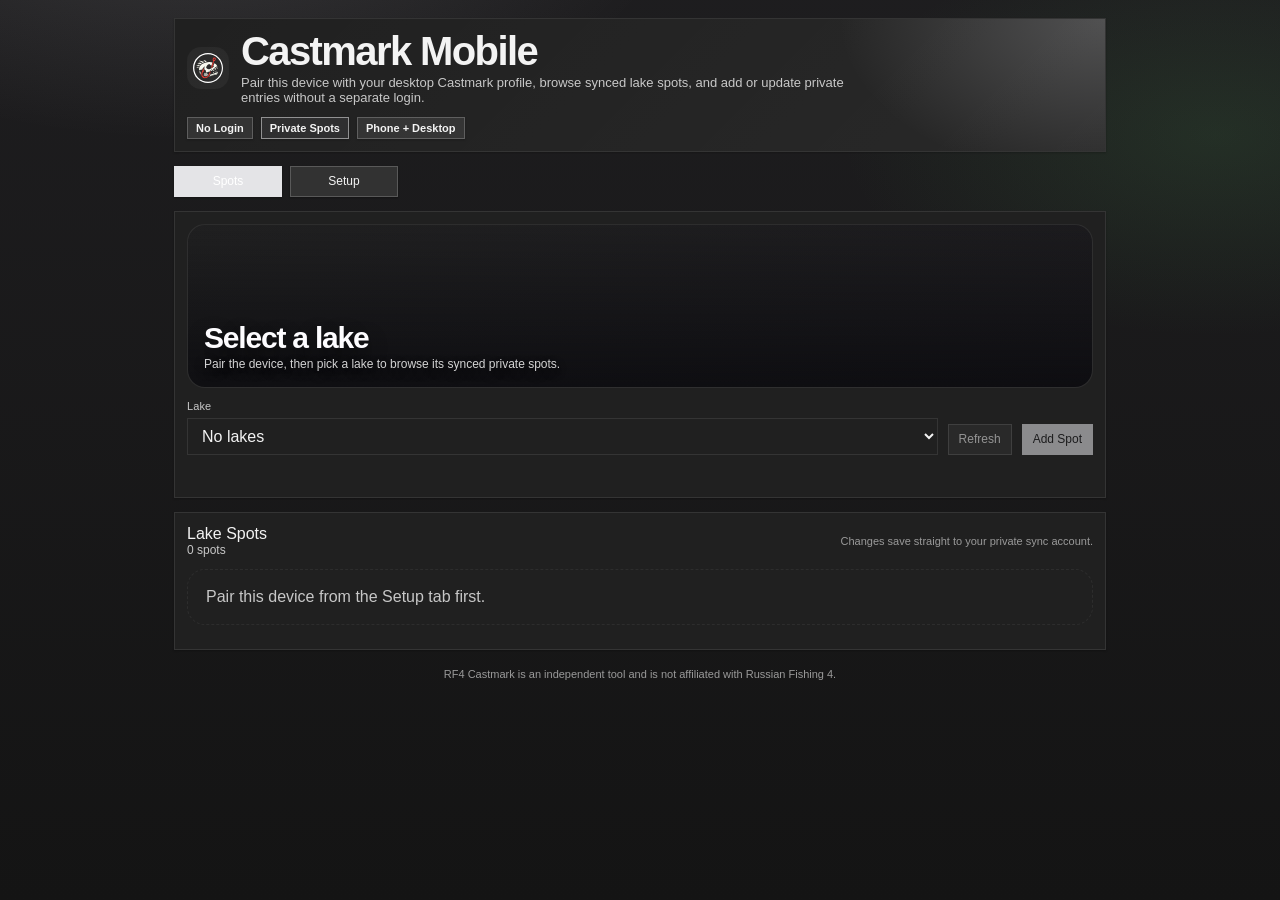
==== mobile.html @ 4197d69d "Add mobile tabs and update pairing UI" ====
<!DOCTYPE html>
<html lang="en">
<head>
  <!--
    Source of the public GitHub Pages mobile companion page.
    Keep asset paths written as if this file is hosted at repo root.
  -->
  <meta charset="UTF-8">
  <meta name="viewport" content="width=device-width, initial-scale=1, viewport-fit=cover">
  <meta name="theme-color" content="#141218">
  <meta name="apple-mobile-web-app-capable" content="yes">
  <title>Castmark Mobile</title>
  <link rel="stylesheet" href="assets/css/style.css">
  <link rel="icon" href="assets/img/logo-icon.svg" type="image/svg+xml">
  <style>
    html,
    body {
      min-height: 100%;
      overflow-x: hidden;
      overflow-y: auto;
    }

    body.mobile-page {
      min-height: 100vh;
      background:
        radial-gradient(680px 320px at 15% -10%, color-mix(in srgb, var(--accent-glow-soft) 76%, transparent) 0%, transparent 72%),
        radial-gradient(520px 280px at 95% 15%, color-mix(in srgb, var(--success) 16%, transparent) 0%, transparent 72%),
        linear-gradient(180deg, color-mix(in srgb, var(--bg-panel-2) 68%, #0e0c12 32%) 0%, var(--bg) 100%);
      overflow-x: hidden;
      overflow-y: auto;
    }

    .mobile-shell {
      width: min(960px, 100%);
      margin: 0 auto;
      padding: calc(18px + env(safe-area-inset-top, 0px)) 14px calc(36px + env(safe-area-inset-bottom, 0px));
      display: grid;
      gap: 14px;
    }

    .mobile-hero {
      position: relative;
      overflow: hidden;
    }

    .mobile-hero::after {
      content: "";
      position: absolute;
      inset: 0;
      background:
        radial-gradient(360px 220px at 100% 0%, color-mix(in srgb, var(--accent) 22%, transparent) 0%, transparent 74%),
        linear-gradient(135deg, transparent 0%, color-mix(in srgb, #ffffff 4%, transparent) 100%);
      pointer-events: none;
    }

    .mobile-hero-body {
      position: relative;
      display: grid;
      gap: 12px;
    }

    .mobile-brand {
      display: flex;
      align-items: center;
      gap: 12px;
    }

    .mobile-brand img {
      width: 42px;
      height: 42px;
      border-radius: 14px;
      background: color-mix(in srgb, var(--bg-panel-3) 92%, transparent);
      padding: 6px;
      box-shadow: var(--surface-shadow-md);
    }

    .mobile-brand-copy {
      display: grid;
      gap: 4px;
    }

    .mobile-badge-row {
      display: flex;
      flex-wrap: wrap;
      gap: 8px;
    }

    .mobile-title {
      font-size: clamp(28px, 6vw, 40px);
      line-height: 1;
      letter-spacing: -0.04em;
      font-family: "Sora", var(--ui-font-family), sans-serif;
      color: var(--text);
      margin: 0;
    }

    .mobile-subtitle {
      margin: 0;
      max-width: 640px;
      font-size: 13px;
      color: var(--text-muted);
    }

    .mobile-grid {
      display: grid;
      gap: 14px;
      grid-template-columns: 340px minmax(0, 1fr);
      align-items: start;
    }

    .mobile-stack {
      display: grid;
      gap: 14px;
    }

    .mobile-tabs {
      display: flex;
      gap: 8px;
      flex-wrap: wrap;
    }

    .mobile-tab {
      min-width: 108px;
    }

    .mobile-tab[aria-pressed="true"] {
      background: var(--accent);
      color: var(--accent-contrast, #fff);
      border-color: color-mix(in srgb, var(--accent) 70%, transparent);
    }

    .mobile-view {
      display: none;
    }

    .mobile-view.is-active {
      display: grid;
    }

    .mobile-card-body {
      display: grid;
      gap: 12px;
    }

    .mobile-pair-form {
      display: grid;
      gap: 10px;
    }

    .mobile-input-row {
      display: grid;
      gap: 10px;
      grid-template-columns: minmax(0, 1fr) auto;
      align-items: end;
    }

    .mobile-field {
      display: grid;
      gap: 6px;
    }

    .mobile-field--triple {
      grid-template-columns: repeat(3, minmax(0, 1fr));
      gap: 10px;
    }

    .mobile-meta-list {
      display: grid;
      gap: 10px;
    }

    .mobile-meta {
      display: grid;
      gap: 4px;
      padding: 10px 12px;
      border: 1px solid color-mix(in srgb, var(--border) 78%, transparent);
      border-radius: 14px;
      background: color-mix(in srgb, var(--bg-panel-2) 74%, transparent);
    }

    .mobile-meta-label {
      font-size: 11px;
      letter-spacing: 0.08em;
      text-transform: uppercase;
      color: var(--text-dim);
    }

    .mobile-meta-value {
      font-size: 13px;
      color: var(--text);
      word-break: break-word;
    }

    .mobile-pair-form.is-disabled {
      opacity: 0.7;
    }

    .mobile-map-card {
      overflow: hidden;
    }

    .mobile-map-hero {
      position: relative;
      min-height: 164px;
      padding: 16px;
      border-radius: 18px;
      border: 1px solid color-mix(in srgb, var(--border) 82%, transparent);
      background:
        linear-gradient(180deg, rgba(8, 8, 12, 0.18), rgba(8, 8, 12, 0.76)),
        linear-gradient(135deg, color-mix(in srgb, var(--bg-panel-3) 86%, #000 14%), color-mix(in srgb, var(--bg-panel) 80%, #1a1524 20%));
      background-position: center;
      background-size: cover;
      display: flex;
      align-items: flex-end;
      box-shadow: var(--surface-shadow-md);
    }

    .mobile-map-copy {
      display: grid;
      gap: 4px;
    }

    .mobile-map-name {
      font-size: clamp(22px, 5vw, 30px);
      line-height: 1.05;
      letter-spacing: -0.04em;
      font-family: "Sora", var(--ui-font-family), sans-serif;
      margin: 0;
      color: #fdfcff;
      text-shadow: 0 8px 20px rgba(0, 0, 0, 0.42);
    }

    .mobile-map-summary {
      margin: 0;
      max-width: 520px;
      font-size: 12px;
      color: rgba(255, 255, 255, 0.82);
      text-shadow: 0 4px 12px rgba(0, 0, 0, 0.4);
    }

    .mobile-toolbar {
      display: grid;
      gap: 10px;
      grid-template-columns: minmax(0, 1fr) auto auto;
      align-items: end;
    }

    .mobile-list-head {
      display: flex;
      align-items: center;
      justify-content: space-between;
      gap: 10px;
      flex-wrap: wrap;
    }

    .mobile-list-count {
      color: var(--text-muted);
      font-size: 12px;
    }

    .mobile-list {
      display: grid;
      gap: 10px;
    }

    .mobile-spot-card {
      display: grid;
      gap: 10px;
      padding: 14px;
      border-radius: 18px;
      background:
        linear-gradient(180deg, color-mix(in srgb, var(--bg-panel-2) 90%, transparent), color-mix(in srgb, var(--bg-panel) 92%, transparent));
      border: 1px solid color-mix(in srgb, var(--border) 78%, transparent);
      box-shadow: var(--surface-shadow-sm);
    }

    .mobile-spot-head {
      display: flex;
      justify-content: space-between;
      gap: 12px;
      align-items: start;
    }

    .mobile-spot-title {
      margin: 0;
      font-size: 16px;
      font-weight: 600;
      color: var(--text);
    }

    .mobile-spot-subtitle {
      margin: 0;
      font-size: 12px;
      color: var(--text-muted);
    }

    .mobile-spot-notes {
      margin: 0;
      font-size: 13px;
      line-height: 1.5;
      color: var(--text-muted);
      white-space: pre-wrap;
    }

    .mobile-chip-row {
      display: flex;
      flex-wrap: wrap;
      gap: 8px;
    }

    .mobile-chip {
      padding: 6px 10px;
      border-radius: 999px;
      background: color-mix(in srgb, var(--bg-panel-3) 72%, transparent);
      border: 1px solid color-mix(in srgb, var(--border) 72%, transparent);
      color: var(--text-muted);
      font-size: 11px;
      letter-spacing: 0.03em;
    }

    .mobile-spot-actions {
      display: flex;
      gap: 8px;
      flex-wrap: wrap;
    }

    .mobile-empty {
      padding: 18px;
      border-radius: 18px;
      border: 1px dashed color-mix(in srgb, var(--border) 72%, transparent);
      color: var(--text-muted);
      background: color-mix(in srgb, var(--bg-panel) 72%, transparent);
    }

    .mobile-status {
      min-height: 18px;
      color: var(--text-muted);
      font-size: 12px;
    }

    .mobile-foot {
      text-align: center;
      color: var(--text-dim);
      font-size: 11px;
      padding-top: 4px;
    }

    .mobile-sheet-backdrop {
      position: fixed;
      inset: 0;
      background: rgba(7, 7, 10, 0.74);
      backdrop-filter: blur(10px);
      display: none;
      align-items: end;
      justify-content: center;
      padding: 14px;
      z-index: 40;
    }

    .mobile-sheet-backdrop.is-open {
      display: flex;
    }

    .mobile-sheet {
      width: min(760px, 100%);
      max-height: min(86vh, 920px);
      overflow: auto;
      border-radius: 24px;
      border: 1px solid color-mix(in srgb, var(--border) 78%, transparent);
      background:
        linear-gradient(180deg, color-mix(in srgb, var(--bg-panel-2) 96%, transparent), color-mix(in srgb, var(--bg-panel) 94%, transparent));
      box-shadow: var(--surface-shadow-lg);
      padding: 16px;
      display: grid;
      gap: 14px;
    }

    .mobile-sheet-head {
      display: flex;
      justify-content: space-between;
      gap: 12px;
      align-items: start;
    }

    .mobile-sheet-title {
      margin: 0;
      font-size: 20px;
      font-family: "Sora", var(--ui-font-family), sans-serif;
      letter-spacing: -0.04em;
    }

    .mobile-sheet-subtitle {
      margin: 4px 0 0;
      color: var(--text-muted);
      font-size: 12px;
    }

    .mobile-danger {
      color: var(--md-sys-color-error);
    }

    .mobile-json {
      min-height: 220px;
      font-family: var(--ui-font-family-mono);
      font-size: 12px;
      line-height: 1.45;
      resize: vertical;
    }

    .mobile-json-toggle {
      display: flex;
      align-items: center;
      justify-content: space-between;
      gap: 12px;
      padding: 10px 12px;
      border-radius: 14px;
      background: color-mix(in srgb, var(--bg-panel-2) 78%, transparent);
      border: 1px solid color-mix(in srgb, var(--border) 72%, transparent);
    }

    .mobile-json-toggle-label {
      display: grid;
      gap: 3px;
    }

    .mobile-json-toggle-label strong {
      font-size: 13px;
      color: var(--text);
    }

    .mobile-json-toggle-label span {
      font-size: 11px;
      color: var(--text-muted);
    }

    .mobile-switch {
      position: relative;
      width: 52px;
      height: 32px;
      border-radius: 999px;
      border: 1px solid color-mix(in srgb, var(--border) 72%, transparent);
      background: color-mix(in srgb, var(--bg-panel-3) 82%, transparent);
      cursor: pointer;
      transition: background var(--ui-duration-short2) var(--ui-motion-standard);
    }

    .mobile-switch::after {
      content: "";
      position: absolute;
      top: 3px;
      left: 3px;
      width: 24px;
      height: 24px;
      border-radius: 50%;
      background: #fff;
      box-shadow: 0 8px 18px rgba(0, 0, 0, 0.28);
      transition: transform var(--ui-duration-short2) var(--ui-motion-standard);
    }

    .mobile-switch.is-on {
      background: var(--accent);
    }

    .mobile-switch.is-on::after {
      transform: translateX(20px);
    }

    .mobile-inline-note {
      font-size: 11px;
      color: var(--text-dim);
    }

    details.mobile-details {
      border: 1px solid color-mix(in srgb, var(--border) 72%, transparent);
      border-radius: 16px;
      padding: 10px 12px;
      background: color-mix(in srgb, var(--bg-panel-2) 74%, transparent);
    }

    details.mobile-details > summary {
      cursor: pointer;
      color: var(--text);
      font-size: 13px;
      font-weight: 600;
    }

    .mobile-actions {
      display: flex;
      flex-wrap: wrap;
      gap: 8px;
    }

    @media (max-width: 860px) {
      .mobile-grid {
        grid-template-columns: 1fr;
      }
    }

    @media (max-width: 640px) {
      .mobile-shell {
        padding-left: 12px;
        padding-right: 12px;
      }

      .mobile-input-row,
      .mobile-toolbar,
      .mobile-field--triple {
        grid-template-columns: 1fr;
      }

      .mobile-sheet {
        padding: 14px;
        border-radius: 20px;
      }
    }
  </style>
</head>
<body data-theme="default" class="mobile-page">
  <div class="mobile-shell">
    <section class="ui-card mobile-hero">
      <div class="ui-card-body mobile-hero-body">
        <div class="mobile-brand">
          <img src="assets/img/logo-castmark.svg" alt="RF4 Castmark">
          <div class="mobile-brand-copy">
            <h1 class="mobile-title">Castmark Mobile</h1>
            <p class="mobile-subtitle">Pair this device with your desktop Castmark profile, browse synced lake spots, and add or update private entries without a separate login.</p>
          </div>
        </div>
        <div class="mobile-badge-row">
          <span class="ui-badge">No Login</span>
          <span class="ui-badge ui-badge--accent">Private Spots</span>
          <span class="ui-badge">Phone + Desktop</span>
        </div>
      </div>
    </section>

    <div class="mobile-tabs" role="tablist" aria-label="Castmark Mobile sections">
      <button id="mobile-tab-app" type="button" class="ui-btn ui-btn--surface mobile-tab" aria-pressed="true">Spots</button>
      <button id="mobile-tab-setup" type="button" class="ui-btn ui-btn--surface mobile-tab" aria-pressed="false">Setup</button>
    </div>

    <section id="mobile-app-view" class="mobile-stack mobile-view is-active">
      <section class="ui-card mobile-map-card">
        <div class="ui-card-body mobile-card-body">
          <div id="map-hero" class="mobile-map-hero">
            <div class="mobile-map-copy">
              <h2 id="map-name" class="mobile-map-name">Select a lake</h2>
              <p id="map-summary" class="mobile-map-summary">Pair the device, then pick a lake to browse its synced private spots.</p>
            </div>
          </div>

          <div class="mobile-toolbar">
            <div class="mobile-field">
              <label class="ui-label" for="map-select">Lake</label>
              <select id="map-select" class="ui-input"></select>
            </div>
            <button id="refresh-spots" type="button" class="ui-btn ui-btn--surface">Refresh</button>
            <button id="add-spot" type="button" class="ui-btn ui-btn--primary">Add Spot</button>
          </div>

          <div id="spots-status" class="mobile-status"></div>
        </div>
      </section>

      <section class="ui-card">
        <div class="ui-card-body mobile-card-body">
          <div class="mobile-list-head">
            <div>
              <div class="ui-card-header" style="padding: 0;">Lake Spots</div>
              <div id="spots-count" class="mobile-list-count">0 spots</div>
            </div>
            <div class="mobile-inline-note">Changes save straight to your private sync account.</div>
          </div>

          <div id="spots-empty" class="mobile-empty">Pair this device and pick a lake to view private spots.</div>
          <div id="spots-list" class="mobile-list"></div>
        </div>
      </section>
    </section>

    <section id="mobile-setup-view" class="mobile-stack mobile-view">
      <section class="ui-card">
        <div class="ui-card-header">Pair This Device</div>
        <div class="ui-card-body mobile-card-body">
          <div class="mobile-meta-list">
            <div class="mobile-meta">
              <div class="mobile-meta-label">This Device ID</div>
              <div id="device-id" class="mobile-meta-value">-</div>
            </div>
            <div class="mobile-meta">
              <div class="mobile-meta-label">Pair State</div>
              <div id="pair-state" class="mobile-meta-value">Checking…</div>
            </div>
          </div>

          <div id="pair-form" class="mobile-pair-form">
            <div class="mobile-field">
              <label class="ui-label" for="pair-code-input">Desktop Pair Code</label>
              <input id="pair-code-input" class="ui-input" type="text" inputmode="text" autocomplete="off" placeholder="CM-1234ABCD-5678">
            </div>
            <div class="mobile-actions">
              <button id="pair-code-submit" type="button" class="ui-btn ui-btn--success">Pair Device</button>
              <button id="refresh-devices" type="button" class="ui-btn ui-btn--surface">Refresh Pair State</button>
              <button id="copy-device-id" type="button" class="ui-btn ui-btn--quiet">Copy Device ID</button>
            </div>
            <div id="pair-status" class="mobile-status"></div>
          </div>

          <div class="mobile-meta">
            <div class="mobile-meta-label">Linked Devices</div>
            <div id="linked-devices" class="mobile-meta-value">No linked account yet.</div>
          </div>

          <details class="mobile-details">
            <summary>Advanced</summary>
            <div class="mobile-card-body" style="margin-top: 10px;">
              <div class="mobile-field">
                <label class="ui-label" for="api-base-input">API Base</label>
                <input id="api-base-input" class="ui-input" type="text" autocomplete="off" placeholder="https://castmark.rf4kole.workers.dev">
              </div>
              <div class="mobile-actions">
                <button id="save-api-base" type="button" class="ui-btn ui-btn--surface">Save API Base</button>
                <button id="reset-device" type="button" class="ui-btn ui-btn--danger">Reset This Device</button>
              </div>
              <div class="mobile-inline-note">Resetting clears local pairing state on this phone only. It does not delete spots from the shared private account.</div>
            </div>
          </details>
        </div>
      </section>
    </section>

    <div class="mobile-foot">RF4 Castmark is an independent tool and is not affiliated with Russian Fishing 4.</div>
  </div>

  <div id="editor-backdrop" class="mobile-sheet-backdrop" aria-hidden="true">
    <div class="mobile-sheet" role="dialog" aria-modal="true" aria-labelledby="editor-title">
      <div class="mobile-sheet-head">
        <div>
          <h3 id="editor-title" class="mobile-sheet-title">Edit Spot</h3>
          <p id="editor-subtitle" class="mobile-sheet-subtitle">Basic mode is optimized for simple dot spots. Switch to JSON mode for advanced geometry or fields.</p>
        </div>
        <button id="editor-close" type="button" class="ui-btn ui-btn--icon ui-btn--quiet" aria-label="Close">×</button>
      </div>

      <div class="mobile-json-toggle">
        <div class="mobile-json-toggle-label">
          <strong>JSON Mode</strong>
          <span>Use full raw spot payload editing for advanced geometry or uncommon fields.</span>
        </div>
        <button id="editor-json-toggle" type="button" class="mobile-switch" aria-label="Toggle JSON mode" aria-pressed="false"></button>
      </div>

      <div id="editor-basic-fields" class="mobile-card-body">
        <div class="mobile-field mobile-field--triple">
          <div class="mobile-field">
            <label class="ui-label" for="editor-x">Map X</label>
            <input id="editor-x" class="ui-input" type="number" step="0.1" inputmode="decimal" placeholder="105">
          </div>
          <div class="mobile-field">
            <label class="ui-label" for="editor-y">Map Y</label>
            <input id="editor-y" class="ui-input" type="number" step="0.1" inputmode="decimal" placeholder="115">
          </div>
          <div class="mobile-field">
            <label class="ui-label" for="editor-type">Technique</label>
            <select id="editor-type" class="ui-input">
              <option value="">General</option>
              <option value="float">Float</option>
              <option value="spin">Spin</option>
              <option value="bottom">Bottom</option>
              <option value="trolling">Trolling</option>
              <option value="marine">Marine</option>
            </select>
          </div>
        </div>
        <div class="mobile-field">
          <label class="ui-label" for="editor-fish">Fish</label>
          <input id="editor-fish" class="ui-input" type="text" autocomplete="off" placeholder="Pike">
        </div>
        <div class="mobile-field">
          <label class="ui-label" for="editor-notes">Notes</label>
          <textarea id="editor-notes" class="ui-textarea" placeholder="Bait, time window, retrieve, depth, route notes..."></textarea>
        </div>
        <div id="editor-basic-note" class="mobile-inline-note">Basic mode saves a simple dot spot using the selected lake bounds. Existing advanced shapes can still be viewed and edited in JSON mode.</div>
      </div>

      <div id="editor-json-fields" class="mobile-field">
        <label class="ui-label" for="editor-json">Spot JSON</label>
        <textarea id="editor-json" class="ui-textarea mobile-json" spellcheck="false"></textarea>
        <div id="editor-json-status" class="mobile-inline-note">Valid JSON is required in JSON mode.</div>
      </div>

      <div class="mobile-actions">
        <button id="editor-save" type="button" class="ui-btn ui-btn--success">Save Spot</button>
        <button id="editor-delete" type="button" class="ui-btn ui-btn--danger">Delete Spot</button>
        <button id="editor-cancel" type="button" class="ui-btn ui-btn--surface">Cancel</button>
      </div>
    </div>
  </div>

  <script>
    const DEFAULT_API_BASE = "https://castmark.rf4kole.workers.dev";
    const MOBILE_PAIR_CODE_RE = /^CM-[A-F0-9]{8}-[A-F0-9]{4}$/;
    const STORAGE_KEYS = {
      submitterId: "castmarkMobileSubmitterId",
      apiBase: "castmarkMobileApiBase",
      mapKey: "castmarkMobileMapKey",
      pairedAt: "castmarkMobilePairedAt"
    };

    const state = {
      submitterId: "",
      paired: false,
      devices: [],
      catalogMaps: [],
      maps: [],
      allSpotItems: [],
      boundsByMapKey: new Map(),
      selectedMapKey: "",
      selectedMap: null,
      spots: [],
      loadingSpots: false,
      jsonMode: false,
      editorOpen: false,
      editingItem: null,
      activeView: "app"
    };

    const els = {
      mobileTabApp: document.getElementById("mobile-tab-app"),
      mobileTabSetup: document.getElementById("mobile-tab-setup"),
      mobileAppView: document.getElementById("mobile-app-view"),
      mobileSetupView: document.getElementById("mobile-setup-view"),
      deviceId: document.getElementById("device-id"),
      pairState: document.getElementById("pair-state"),
      linkedDevices: document.getElementById("linked-devices"),
      pairForm: document.getElementById("pair-form"),
      pairCodeInput: document.getElementById("pair-code-input"),
      pairCodeSubmit: document.getElementById("pair-code-submit"),
      refreshDevices: document.getElementById("refresh-devices"),
      copyDeviceId: document.getElementById("copy-device-id"),
      pairStatus: document.getElementById("pair-status"),
      apiBaseInput: document.getElementById("api-base-input"),
      saveApiBase: document.getElementById("save-api-base"),
      resetDevice: document.getElementById("reset-device"),
      mapHero: document.getElementById("map-hero"),
      mapName: document.getElementById("map-name"),
      mapSummary: document.getElementById("map-summary"),
      mapSelect: document.getElementById("map-select"),
      refreshSpots: document.getElementById("refresh-spots"),
      addSpot: document.getElementById("add-spot"),
      spotsStatus: document.getElementById("spots-status"),
      spotsCount: document.getElementById("spots-count"),
      spotsEmpty: document.getElementById("spots-empty"),
      spotsList: document.getElementById("spots-list"),
      editorBackdrop: document.getElementById("editor-backdrop"),
      editorTitle: document.getElementById("editor-title"),
      editorSubtitle: document.getElementById("editor-subtitle"),
      editorClose: document.getElementById("editor-close"),
      editorJsonToggle: document.getElementById("editor-json-toggle"),
      editorBasicFields: document.getElementById("editor-basic-fields"),
      editorJsonFields: document.getElementById("editor-json-fields"),
      editorX: document.getElementById("editor-x"),
      editorY: document.getElementById("editor-y"),
      editorType: document.getElementById("editor-type"),
      editorFish: document.getElementById("editor-fish"),
      editorNotes: document.getElementById("editor-notes"),
      editorJson: document.getElementById("editor-json"),
      editorJsonStatus: document.getElementById("editor-json-status"),
      editorBasicNote: document.getElementById("editor-basic-note"),
      editorSave: document.getElementById("editor-save"),
      editorDelete: document.getElementById("editor-delete"),
      editorCancel: document.getElementById("editor-cancel")
    };

    const setStatus = (el, message, timeout = 2600) => {
      if (!el) return;
      const text = String(message || "").trim();
      el.textContent = text;
      if (!text) return;
      window.setTimeout(() => {
        if (el.textContent === text) el.textContent = "";
      }, timeout);
    };

    const consumeBootstrapLaunch = () => {
      const url = new URL(window.location.href);
      const raw = String(url.searchParams.get("code") || "").trim().toUpperCase();
      const source = String(url.searchParams.get("source") || "").trim().toLowerCase();
      const code = MOBILE_PAIR_CODE_RE.test(raw) ? raw : "";
      const preferSetup = source === "desktop" || !!code;
      url.searchParams.delete("code");
      url.searchParams.delete("source");
      if (window.history && typeof window.history.replaceState === "function") {
        const nextSearch = url.searchParams.toString();
        const nextUrl = `${url.pathname}${nextSearch ? `?${nextSearch}` : ""}${url.hash || ""}`;
        window.history.replaceState({}, "", nextUrl);
      }
      return { code, preferSetup };
    };

    const setActiveView = (view) => {
      const next = view === "setup" ? "setup" : "app";
      state.activeView = next;
      const appActive = next === "app";
      if (els.mobileAppView) els.mobileAppView.classList.toggle("is-active", appActive);
      if (els.mobileSetupView) els.mobileSetupView.classList.toggle("is-active", !appActive);
      if (els.mobileTabApp) {
        els.mobileTabApp.setAttribute("aria-pressed", appActive ? "true" : "false");
        els.mobileTabApp.classList.toggle("ui-btn--primary", appActive);
        els.mobileTabApp.classList.toggle("ui-btn--surface", !appActive);
      }
      if (els.mobileTabSetup) {
        els.mobileTabSetup.setAttribute("aria-pressed", appActive ? "false" : "true");
        els.mobileTabSetup.classList.toggle("ui-btn--primary", !appActive);
        els.mobileTabSetup.classList.toggle("ui-btn--surface", appActive);
      }
    };

    const maskValue = (value, head = 6, tail = 4) => {
      const safe = String(value || "").trim();
      if (!safe) return "-";
      if (safe.length <= head + tail + 2) return "••••••";
      return `${safe.slice(0, head)}...${safe.slice(-tail)}`;
    };

    const normalizeApiBase = (raw) => String(raw || "").trim().replace(/[?#].*$/, "").replace(/\/+$/, "");

    const getApiBase = () => {
      const stored = normalizeApiBase(localStorage.getItem(STORAGE_KEYS.apiBase));
      return stored || DEFAULT_API_BASE;
    };

    const setApiBase = (raw) => {
      const safe = normalizeApiBase(raw);
      if (safe) localStorage.setItem(STORAGE_KEYS.apiBase, safe);
      else localStorage.removeItem(STORAGE_KEYS.apiBase);
      return getApiBase();
    };

    const toBase64Url = (bytes) => {
      let binary = "";
      bytes.forEach((b) => {
        binary += String.fromCharCode(b);
      });
      return btoa(binary).replace(/\+/g, "-").replace(/\//g, "_").replace(/=+$/g, "");
    };

    const createSubmitterId = () => {
      const bytes = new Uint8Array(18);
      crypto.getRandomValues(bytes);
      return `v1_${toBase64Url(bytes)}`;
    };

    const getSubmitterId = () => {
      const stored = String(localStorage.getItem(STORAGE_KEYS.submitterId) || "").trim();
      if (stored) return stored;
      const created = createSubmitterId();
      localStorage.setItem(STORAGE_KEYS.submitterId, created);
      return created;
    };

    const readJson = async (response) => {
      const text = await response.text();
      if (!text) return null;
      try {
        return JSON.parse(text);
      } catch {
        return null;
      }
    };

    const apiFetch = async (method, path, payload = null) => {
      const base = getApiBase();
      const endpoint = `${base}/${String(path || "").replace(/^\/+/, "")}`;
      const options = {
        method: String(method || "GET").toUpperCase(),
        headers: {}
      };
      if (payload && typeof payload === "object") {
        options.headers["content-type"] = "application/json";
        options.body = JSON.stringify(payload);
      }
      let response = null;
      let data = null;
      try {
        response = await fetch(endpoint, options);
        data = await readJson(response);
      } catch (error) {
        return {
          ok: false,
          status: 0,
          data: null,
          message: error && error.message ? error.message : "Request failed."
        };
      }
      if (!response.ok) {
        const errorCode = String(data?.error || "").trim();
        return {
          ok: false,
          status: response.status,
          data,
          message: errorCode ? `Request failed: ${errorCode}` : `Request failed (${response.status}).`
        };
      }
      return { ok: true, status: response.status, data };
    };

    const getSpotAnchor = (spot) => {
      if (!spot || typeof spot !== "object") return null;
      if (spot.type === "rect" && spot.rect && Number.isFinite(spot.rect.x) && Number.isFinite(spot.rect.y)) {
        return {
          x: Number(spot.rect.x) + (Number(spot.rect.w || 0) / 2),
          y: Number(spot.rect.y) + (Number(spot.rect.h || 0) / 2)
        };
      }
      if (spot.type === "path" && Array.isArray(spot.points) && spot.points.length) {
        const first = spot.points[0];
        if (first && Number.isFinite(first.x) && Number.isFinite(first.y)) return { x: Number(first.x), y: Number(first.y) };
      }
      if (Number.isFinite(spot.x) && Number.isFinite(spot.y)) {
        return { x: Number(spot.x), y: Number(spot.y) };
      }
      return null;
    };

    const normalizeToGameCoords = (spot, mapKey = "") => {
      const anchor = getSpotAnchor(spot);
      if (!anchor) return "";
      const bounds = state.boundsByMapKey.get(String(mapKey || "").trim()) || null;
      if (!bounds) return `${Math.round(anchor.x * 100)}:${Math.round(anchor.y * 100)}`;
      const xGame = Number(bounds.xMin) + (anchor.x * (Number(bounds.xMax) - Number(bounds.xMin)));
      const yGame = Number(bounds.yNorth) - (anchor.y * (Number(bounds.yNorth) - Number(bounds.ySouth)));
      if (!Number.isFinite(xGame) || !Number.isFinite(yGame)) return `${Math.round(anchor.x * 100)}:${Math.round(anchor.y * 100)}`;
      return `${Math.round(xGame)}:${Math.round(yGame)}`;
    };

    const toNormalizedFromGameCoords = (mapKey, xGame, yGame) => {
      const bounds = state.boundsByMapKey.get(String(mapKey || "").trim()) || null;
      if (!bounds) return null;
      const xRange = Number(bounds.xMax) - Number(bounds.xMin);
      const yRange = Number(bounds.yNorth) - Number(bounds.ySouth);
      if (!Number.isFinite(xRange) || !Number.isFinite(yRange) || xRange === 0 || yRange === 0) return null;
      const x = (Number(xGame) - Number(bounds.xMin)) / xRange;
      const y = (Number(bounds.yNorth) - Number(yGame)) / yRange;
      if (!Number.isFinite(x) || !Number.isFinite(y)) return null;
      return { x, y };
    };

    const deriveMapKeyFromFileKey = (fileKey) => {
      const safe = String(fileKey || "").trim().toLowerCase();
      if (!safe.startsWith("spots_")) return "";
      return safe.slice("spots_".length);
    };

    const getMapDescriptor = (mapKey) => {
      const safeMapKey = String(mapKey || "").trim();
      if (!safeMapKey) return null;
      const catalogMatch = state.catalogMaps.find((row) => row.mapKey === safeMapKey);
      if (catalogMatch) return { ...catalogMatch };
      const label = safeMapKey
        .replace(/_/g, " ")
        .replace(/\b\w/g, (char) => char.toUpperCase());
      return {
        name: label || safeMapKey,
        mapKey: safeMapKey,
        summary: "",
        heroImage: ""
      };
    };

    const syncPairFormState = () => {
      const locked = !!state.paired;
      if (els.pairForm) els.pairForm.classList.toggle("is-disabled", locked);
      if (els.pairCodeInput) {
        els.pairCodeInput.disabled = locked;
        els.pairCodeInput.placeholder = locked ? "This device is already paired" : "CM-1234ABCD-5678";
      }
      if (els.pairCodeSubmit) els.pairCodeSubmit.disabled = locked;
    };

    const getSelectedFileKey = () => state.selectedMapKey ? `spots_${state.selectedMapKey}` : "";

    const syncSpotsForSelectedMap = () => {
      const fileKey = getSelectedFileKey();
      state.spots = fileKey
        ? state.allSpotItems.filter((item) => String(item?.fileKey || "").trim() === fileKey)
        : [];
      renderMapSelect();
      renderMapHero();
      renderSpots();
    };

    const refreshAvailableMaps = () => {
      const syncedMapKeys = Array.from(new Set(
        state.allSpotItems
          .map((item) => String(item?.mapKey || deriveMapKeyFromFileKey(item?.fileKey) || "").trim())
          .filter(Boolean)
      ));
      let nextMaps = [];
      if (syncedMapKeys.length) {
        const catalogOrder = new Map(state.catalogMaps.map((row, index) => [row.mapKey, index]));
        nextMaps = syncedMapKeys
          .map((mapKey) => getMapDescriptor(mapKey))
          .filter(Boolean)
          .sort((a, b) => {
            const orderA = catalogOrder.has(a.mapKey) ? catalogOrder.get(a.mapKey) : Number.MAX_SAFE_INTEGER;
            const orderB = catalogOrder.has(b.mapKey) ? catalogOrder.get(b.mapKey) : Number.MAX_SAFE_INTEGER;
            return orderA - orderB || String(a.name || "").localeCompare(String(b.name || ""));
          });
      } else {
        nextMaps = state.catalogMaps.slice();
      }
      state.maps = nextMaps;
      if (!state.maps.some((row) => row.mapKey === state.selectedMapKey)) {
        const storedMapKey = String(localStorage.getItem(STORAGE_KEYS.mapKey) || "").trim();
        const nextMap = state.maps.find((row) => row.mapKey === storedMapKey) || state.maps[0] || null;
        state.selectedMapKey = nextMap?.mapKey || "";
        if (state.selectedMapKey) localStorage.setItem(STORAGE_KEYS.mapKey, state.selectedMapKey);
      }
    };

    const summarizeSpot = (item) => {
      const spot = item?.spot && typeof item.spot === "object" ? item.spot : {};
      const fish = String(spot.fish || "").trim() || "Untitled Spot";
      const spotType = String(spot.spotType || "").trim() || "general";
      const geometry = String(spot.type || "dot").trim() || "dot";
      const coords = normalizeToGameCoords(spot, item?.mapKey || state.selectedMapKey);
      const notes = String(spot.notes || "").trim();
      return {
        fish,
        spotType,
        geometry,
        coords,
        notes
      };
    };

    const renderDevices = () => {
      if (!els.deviceId) return;
      els.deviceId.textContent = maskValue(state.submitterId);
      if (!state.paired) {
        els.pairState.textContent = "Not paired to a desktop profile yet.";
        els.linkedDevices.textContent = "No linked account yet.";
        syncPairFormState();
        return;
      }
      els.pairState.textContent = `Paired • ${state.devices.length || 1} linked device${(state.devices.length || 1) === 1 ? "" : "s"}`;
      if (!state.devices.length) {
        els.linkedDevices.textContent = "This device is paired, but the device list is unavailable.";
        syncPairFormState();
        return;
      }
      els.linkedDevices.textContent = state.devices
        .map((device) => {
          const label = String(device?.deviceLabel || "").trim() || "Castmark Device";
          const tag = String(device?.submitterId || "").trim();
          return `${label} (${maskValue(tag, 4, 3)})`;
        })
        .join(" • ");
      syncPairFormState();
    };

    const renderMapSelect = () => {
      const options = state.maps
        .map((row) => `<option value="${row.mapKey}">${row.name}</option>`)
        .join("");
      const emptyLabel = state.paired ? "No synced lakes" : "No lakes";
      els.mapSelect.innerHTML = options || `<option value="">${emptyLabel}</option>`;
      if (state.selectedMapKey) els.mapSelect.value = state.selectedMapKey;
    };

    const renderMapHero = () => {
      const map = state.maps.find((row) => row.mapKey === state.selectedMapKey) || null;
      state.selectedMap = map;
      if (!map) {
        els.mapHero.style.backgroundImage = "";
        els.mapName.textContent = "Select a lake";
        els.mapSummary.textContent = "Pair the device, then pick a lake to browse its synced private spots.";
        return;
      }
      els.mapHero.style.backgroundImage = map.heroImage ? `linear-gradient(180deg, rgba(8, 8, 12, 0.18), rgba(8, 8, 12, 0.76)), url("${map.heroImage}")` : "";
      els.mapName.textContent = map.name;
      els.mapSummary.textContent = String(map.summary || "").trim() || "No summary available.";
    };

    const syncActionState = () => {
      const hasMap = !!state.selectedMapKey;
      const canEditSpots = !!state.paired && hasMap;
      els.refreshSpots.disabled = !hasMap;
      els.addSpot.disabled = !canEditSpots;
    };

    const renderSpots = () => {
      const items = Array.isArray(state.spots) ? state.spots.slice() : [];
      items.sort((a, b) => Number(b?.updatedAt || 0) - Number(a?.updatedAt || 0));
      els.spotsCount.textContent = `${items.length} spot${items.length === 1 ? "" : "s"}`;
      els.spotsList.innerHTML = "";
      if (!state.paired) {
        els.spotsEmpty.style.display = "block";
        els.spotsEmpty.textContent = "Pair this device from the Setup tab first.";
        syncActionState();
        return;
      }
      if (!state.selectedMapKey) {
        els.spotsEmpty.style.display = "block";
        els.spotsEmpty.textContent = "Select a lake to browse synced spots.";
        syncActionState();
        return;
      }
      const showEmpty = items.length < 1;
      els.spotsEmpty.style.display = showEmpty ? "block" : "none";
      if (!items.length) {
        els.spotsEmpty.textContent = "No synced spots for this lake yet. Push the lake from desktop or add a new spot here.";
        syncActionState();
        return;
      }

      items.forEach((item) => {
        const summary = summarizeSpot(item);
        const card = document.createElement("article");
        card.className = "mobile-spot-card";
        card.innerHTML = `
          <div class="mobile-spot-head">
            <div>
              <h3 class="mobile-spot-title">${escapeHtml(summary.fish)}</h3>
              <p class="mobile-spot-subtitle">${escapeHtml(summary.coords)} • ${escapeHtml(summary.spotType)} • ${escapeHtml(summary.geometry)}</p>
            </div>
            <span class="mobile-chip">${escapeHtml(item?.clientSpotId || item?.spotId || "")}</span>
          </div>
          <div class="mobile-chip-row">
            <span class="mobile-chip">Lake: ${escapeHtml(state.selectedMap?.name || state.selectedMapKey)}</span>
            <span class="mobile-chip">Updated: ${escapeHtml(formatDate(item?.updatedAt))}</span>
          </div>
          <p class="mobile-spot-notes">${escapeHtml(summary.notes || "No notes yet.")}</p>
          <div class="mobile-spot-actions">
            <button type="button" class="ui-btn ui-btn--surface" data-spot-action="edit" data-spot-id="${escapeHtml(item?.spotId || "")}">Edit</button>
            <button type="button" class="ui-btn ui-btn--danger" data-spot-action="delete" data-spot-id="${escapeHtml(item?.spotId || "")}">Delete</button>
          </div>
        `;
        els.spotsList.appendChild(card);
      });
      syncActionState();
    };

    const escapeHtml = (value) => String(value || "")
      .replace(/&/g, "&amp;")
      .replace(/</g, "&lt;")
      .replace(/>/g, "&gt;")
      .replace(/"/g, "&quot;");

    const formatDate = (value) => {
      const ms = Number(value);
      if (!Number.isFinite(ms) || ms <= 0) return "now";
      const date = new Date(ms);
      if (Number.isNaN(date.getTime())) return "now";
      return date.toLocaleString();
    };

    const fetchDevices = async ({ quiet = false } = {}) => {
      const result = await apiFetch("GET", `/v1/private/devices?submitterId=${encodeURIComponent(state.submitterId)}`);
      if (!result.ok) {
        if (result.status === 404) {
          state.paired = false;
          state.devices = [];
          state.allSpotItems = [];
          state.spots = [];
          refreshAvailableMaps();
          renderDevices();
          syncSpotsForSelectedMap();
          syncActionState();
          if (!quiet) setStatus(els.pairStatus, "This device is not paired yet.");
          return false;
        }
        if (!quiet) setStatus(els.pairStatus, result.message || "Failed to load pair state.");
        return false;
      }
      state.paired = true;
      state.devices = Array.isArray(result?.data?.items) ? result.data.items : [];
      renderDevices();
      syncActionState();
      if (!quiet) setStatus(els.pairStatus, "Pair state refreshed.");
      return true;
    };

    const loadSpots = async ({ quiet = false } = {}) => {
      if (!state.paired) {
        state.allSpotItems = [];
        state.spots = [];
        refreshAvailableMaps();
        syncSpotsForSelectedMap();
        return;
      }
      state.loadingSpots = true;
      if (!quiet) els.spotsStatus.textContent = "Loading synced lakes…";
      const result = await apiFetch("GET", `/v1/private/spots?submitterId=${encodeURIComponent(state.submitterId)}`);
      state.loadingSpots = false;
      if (!result.ok) {
        if (result.status === 404) {
          state.paired = false;
          state.devices = [];
        }
        state.allSpotItems = [];
        state.spots = [];
        refreshAvailableMaps();
        renderDevices();
        syncSpotsForSelectedMap();
        if (!quiet) els.spotsStatus.textContent = result.message || "Failed to load spots.";
        return;
      }
      state.allSpotItems = Array.isArray(result?.data?.items) ? result.data.items : [];
      refreshAvailableMaps();
      syncSpotsForSelectedMap();
      if (!quiet) {
        const spotCount = state.spots.length;
        const syncedLakeCount = Array.from(new Set(
          state.allSpotItems
            .map((item) => String(item?.mapKey || deriveMapKeyFromFileKey(item?.fileKey) || "").trim())
            .filter(Boolean)
        )).length;
        els.spotsStatus.textContent = `Loaded ${spotCount} spot${spotCount === 1 ? "" : "s"} for ${syncedLakeCount} available lake${syncedLakeCount === 1 ? "" : "s"}.`;
      }
    };

    const buildBasicSpotFromForm = () => {
      const mapKey = state.selectedMapKey;
      if (!mapKey) return { ok: false, message: "Select a lake first." };
      const xGame = Number(els.editorX.value);
      const yGame = Number(els.editorY.value);
      if (!Number.isFinite(xGame) || !Number.isFinite(yGame)) {
        return { ok: false, message: "Enter numeric map coordinates." };
      }
      const normalized = toNormalizedFromGameCoords(mapKey, xGame, yGame);
      if (!normalized || normalized.x < 0 || normalized.x > 1 || normalized.y < 0 || normalized.y > 1) {
        return { ok: false, message: "Coordinates are outside this lake's map bounds." };
      }
      const base = state.editingItem?.spot && typeof state.editingItem.spot === "object"
        ? { ...state.editingItem.spot }
        : {};
      const nextId = String(base.id || createClientSpotId()).trim();
      const next = {
        ...base,
        id: nextId,
        type: "dot",
        x: Number(normalized.x.toFixed(6)),
        y: Number(normalized.y.toFixed(6)),
        mapKey,
        fish: String(els.editorFish.value || "").trim(),
        spotType: String(els.editorType.value || "").trim(),
        notes: String(els.editorNotes.value || "").trim()
      };
      if (!next.spotType) delete next.spotType;
      if (!next.fish) delete next.fish;
      if (!next.notes) delete next.notes;
      return { ok: true, spot: next };
    };

    const createClientSpotId = () => {
      const bytes = new Uint8Array(6);
      crypto.getRandomValues(bytes);
      const suffix = Array.from(bytes).map((b) => b.toString(16).padStart(2, "0")).join("");
      return `mobile_${Date.now().toString(36)}_${suffix}`;
    };

    const refreshEditorFromSpot = (spot, { forceJson = false } = {}) => {
      const working = spot && typeof spot === "object" ? { ...spot } : {};
      const gameCoords = normalizeToGameCoords(working, state.selectedMapKey).split(":");
      els.editorX.value = gameCoords[0] || "";
      els.editorY.value = gameCoords[1] || "";
      els.editorFish.value = String(working.fish || "").trim();
      els.editorType.value = String(working.spotType || "").trim();
      els.editorNotes.value = String(working.notes || "").trim();
      els.editorJson.value = JSON.stringify(working, null, 2);
      const advancedShape = String(working.type || "dot").trim().toLowerCase() !== "dot";
      state.jsonMode = forceJson || advancedShape;
      syncEditorMode();
    };

    const syncEditorMode = () => {
      const isJson = !!state.jsonMode;
      els.editorJsonToggle.classList.toggle("is-on", isJson);
      els.editorJsonToggle.setAttribute("aria-pressed", isJson ? "true" : "false");
      els.editorBasicFields.style.display = isJson ? "none" : "grid";
      els.editorJsonFields.style.display = isJson ? "grid" : "none";
      els.editorDelete.style.display = state.editingItem?.spotId ? "inline-flex" : "none";
      const itemSpot = state.editingItem?.spot && typeof state.editingItem.spot === "object" ? state.editingItem.spot : null;
      const advancedShape = String(itemSpot?.type || "dot").trim().toLowerCase() !== "dot";
      els.editorBasicNote.textContent = advancedShape
        ? "This spot uses advanced geometry. Basic mode is hidden until you switch back to a simple dot payload."
        : "Basic mode saves a simple dot spot using the selected lake bounds. Existing advanced shapes can still be viewed and edited in JSON mode.";
    };

    const openEditor = (item = null) => {
      state.editingItem = item;
      els.editorTitle.textContent = item?.spotId ? "Edit Spot" : "Add Spot";
      els.editorSubtitle.textContent = item?.spotId
        ? "Update the selected lake spot. Save writes directly to the private sync API."
        : "Create a new spot for the selected lake. Save writes directly to the private sync API.";
      const nextSpot = item?.spot && typeof item.spot === "object"
        ? { ...item.spot }
        : {
          id: createClientSpotId(),
          type: "dot",
          x: 0.5,
          y: 0.5,
          mapKey: state.selectedMapKey,
          fish: "",
          notes: ""
        };
      refreshEditorFromSpot(nextSpot);
      els.editorJsonStatus.textContent = "Valid JSON is required in JSON mode.";
      state.editorOpen = true;
      els.editorBackdrop.classList.add("is-open");
      els.editorBackdrop.setAttribute("aria-hidden", "false");
    };

    const closeEditor = () => {
      state.editorOpen = false;
      state.editingItem = null;
      els.editorBackdrop.classList.remove("is-open");
      els.editorBackdrop.setAttribute("aria-hidden", "true");
    };

    const saveEditorSpot = async () => {
      if (!state.paired) {
        els.editorJsonStatus.textContent = "Pair this device before saving spots.";
        return;
      }
      const fileKey = getSelectedFileKey();
      if (!fileKey) {
        els.editorJsonStatus.textContent = "Select a lake first.";
        return;
      }
      let nextSpot = null;
      if (state.jsonMode) {
        try {
          nextSpot = JSON.parse(String(els.editorJson.value || "").trim() || "{}");
        } catch {
          els.editorJsonStatus.textContent = "JSON mode requires valid JSON.";
          return;
        }
      } else {
        const built = buildBasicSpotFromForm();
        if (!built.ok) {
          els.editorJsonStatus.textContent = built.message || "Failed to build spot.";
          return;
        }
        nextSpot = built.spot;
        els.editorJson.value = JSON.stringify(nextSpot, null, 2);
      }
      const payload = {
        submitterId: state.submitterId,
        fileKey,
        spot: nextSpot
      };
      const isUpdate = !!String(state.editingItem?.spotId || "").trim();
      const result = isUpdate
        ? await apiFetch("POST", `/v1/private/spots/${encodeURIComponent(state.editingItem.spotId)}`, payload)
        : await apiFetch("POST", "/v1/private/spots", payload);
      if (!result.ok) {
        els.editorJsonStatus.textContent = result.message || "Failed to save spot.";
        return;
      }
      closeEditor();
      await loadSpots({ quiet: true });
      setStatus(els.spotsStatus, isUpdate ? "Spot updated." : "Spot added.");
    };

    const deleteSpot = async (item) => {
      const spotId = String(item?.spotId || "").trim();
      if (!spotId) return false;
      const confirmed = window.confirm("Delete this synced spot?");
      if (!confirmed) return false;
      const result = await apiFetch("POST", `/v1/private/spots/${encodeURIComponent(spotId)}/delete`, {
        submitterId: state.submitterId
      });
      if (!result.ok) {
        setStatus(els.spotsStatus, result.message || "Failed to delete spot.");
        return false;
      }
      await loadSpots({ quiet: true });
      setStatus(els.spotsStatus, "Spot deleted.");
      return true;
    };

    const loadMaps = async () => {
      let waterbodies = [];
      let bounds = {};
      try {
        const [waterbodiesRes, boundsRes] = await Promise.all([
          fetch("assets/data/waterbodies.json", { cache: "no-store" }),
          fetch("assets/data/map-bounds.json", { cache: "no-store" })
        ]);
        waterbodies = waterbodiesRes.ok ? await waterbodiesRes.json() : [];
        bounds = boundsRes.ok ? await boundsRes.json() : {};
      } catch {
        waterbodies = [];
        bounds = {};
      }
      state.catalogMaps = (Array.isArray(waterbodies) ? waterbodies : [])
        .filter((row) => String(row?.mapKey || "").trim())
        .map((row) => ({
          name: String(row.name || row.mapKey || "").trim(),
          mapKey: String(row.mapKey || "").trim(),
          summary: String(row.summary || "").trim(),
          heroImage: String(row.heroImage || "").trim()
        }));
      Object.entries(bounds && typeof bounds === "object" ? bounds : {}).forEach(([key, value]) => {
        if (!value || typeof value !== "object") return;
        state.boundsByMapKey.set(String(key || "").trim(), value);
      });
      const storedMapKey = String(localStorage.getItem(STORAGE_KEYS.mapKey) || "").trim();
      state.selectedMapKey = state.catalogMaps.some((row) => row.mapKey === storedMapKey)
        ? storedMapKey
        : (state.catalogMaps[0]?.mapKey || "");
      refreshAvailableMaps();
      syncSpotsForSelectedMap();
      syncActionState();
    };

    const setSelectedMap = async (mapKey) => {
      state.selectedMapKey = String(mapKey || "").trim();
      if (state.selectedMapKey) localStorage.setItem(STORAGE_KEYS.mapKey, state.selectedMapKey);
      syncSpotsForSelectedMap();
    };

    const handlePairSubmit = async () => {
      if (state.paired) {
        setStatus(els.pairStatus, "This device is already paired. Reset it first if you need to relink.");
        return;
      }
      const rawCode = String(els.pairCodeInput.value || "").trim().toUpperCase();
      if (!rawCode) {
        setStatus(els.pairStatus, "Enter the desktop pair code first.");
        return;
      }
      els.pairCodeSubmit.disabled = true;
      const result = await apiFetch("POST", "/v1/private/pair/complete", {
        submitterId: state.submitterId,
        code: rawCode,
        deviceLabel: "Castmark Mobile Web"
      });
      els.pairCodeSubmit.disabled = false;
      if (!result.ok) {
        setStatus(els.pairStatus, result.message || "Failed to pair device.");
        return;
      }
      localStorage.setItem(STORAGE_KEYS.pairedAt, String(Date.now()));
      els.pairCodeInput.value = "";
      state.paired = true;
      state.devices = Array.isArray(result?.data?.devices) ? result.data.devices : [];
      renderDevices();
      syncActionState();
      await loadSpots({ quiet: true });
      setActiveView("app");
      setStatus(els.pairStatus, "Device paired successfully.");
      setStatus(els.spotsStatus, "Pair complete. Spots are ready.");
    };

    const handleResetDevice = () => {
      const confirmed = window.confirm("Reset this device ID and local pairing state?");
      if (!confirmed) return;
      localStorage.removeItem(STORAGE_KEYS.submitterId);
      localStorage.removeItem(STORAGE_KEYS.pairedAt);
      state.submitterId = getSubmitterId();
      state.paired = false;
      state.devices = [];
      state.allSpotItems = [];
      state.spots = [];
      refreshAvailableMaps();
      renderDevices();
      syncSpotsForSelectedMap();
      setActiveView("setup");
      syncActionState();
      setStatus(els.pairStatus, "This device was reset. Pair again to access desktop spots.");
    };

    const bindEvents = () => {
      els.mobileTabApp.addEventListener("click", () => {
        setActiveView("app");
      });
      els.mobileTabSetup.addEventListener("click", () => {
        setActiveView("setup");
      });
      els.pairCodeSubmit.addEventListener("click", handlePairSubmit);
      els.pairCodeInput.addEventListener("input", () => {
        if (!state.paired && els.pairCodeSubmit) els.pairCodeSubmit.disabled = false;
      });
      els.refreshDevices.addEventListener("click", () => {
        void fetchDevices();
      });
      els.copyDeviceId.addEventListener("click", async () => {
        try {
          await navigator.clipboard.writeText(state.submitterId);
          setStatus(els.pairStatus, "Device ID copied.");
        } catch {
          setStatus(els.pairStatus, "Failed to copy device ID.");
        }
      });
      els.saveApiBase.addEventListener("click", () => {
        const next = setApiBase(els.apiBaseInput.value);
        els.apiBaseInput.value = next;
        setStatus(els.pairStatus, "API base saved.");
      });
      els.resetDevice.addEventListener("click", handleResetDevice);
      els.mapSelect.addEventListener("change", () => {
        void setSelectedMap(els.mapSelect.value);
      });
      els.refreshSpots.addEventListener("click", () => {
        void loadSpots();
      });
      els.addSpot.addEventListener("click", () => {
        openEditor(null);
      });
      els.editorClose.addEventListener("click", closeEditor);
      els.editorCancel.addEventListener("click", closeEditor);
      els.editorBackdrop.addEventListener("click", (event) => {
        if (event.target === els.editorBackdrop) closeEditor();
      });
      els.editorJsonToggle.addEventListener("click", () => {
        state.jsonMode = !state.jsonMode;
        if (!state.jsonMode) {
          const built = buildBasicSpotFromForm();
          if (built.ok) {
            els.editorJson.value = JSON.stringify(built.spot, null, 2);
          }
        }
        syncEditorMode();
      });
      els.editorSave.addEventListener("click", () => {
        void saveEditorSpot();
      });
      els.editorDelete.addEventListener("click", () => {
        if (!state.editingItem) return;
        void deleteSpot(state.editingItem).then((deleted) => {
          if (deleted) closeEditor();
        });
      });
      els.spotsList.addEventListener("click", (event) => {
        const button = event.target instanceof HTMLElement ? event.target.closest("[data-spot-action]") : null;
        if (!(button instanceof HTMLElement)) return;
        const action = String(button.dataset.spotAction || "").trim();
        const spotId = String(button.dataset.spotId || "").trim();
        const item = state.spots.find((entry) => String(entry?.spotId || "").trim() === spotId) || null;
        if (!item) return;
        if (action === "edit") {
          openEditor(item);
          return;
        }
        if (action === "delete") {
          void deleteSpot(item);
        }
      });
      window.addEventListener("keydown", (event) => {
        if (event.key === "Escape" && state.editorOpen) closeEditor();
      });
    };

    const init = async () => {
      state.submitterId = getSubmitterId();
      els.apiBaseInput.value = getApiBase();
      const bootstrap = consumeBootstrapLaunch();
      setActiveView(bootstrap.preferSetup ? "setup" : "app");
      if (bootstrap.code) {
        els.pairCodeInput.value = bootstrap.code;
        setStatus(els.pairStatus, "Pair code loaded from desktop QR.");
      }
      await loadMaps();
      renderDevices();
      syncSpotsForSelectedMap();
      syncActionState();
      bindEvents();
      await fetchDevices({ quiet: true });
      await loadSpots({ quiet: true });
      if (state.paired) {
        setActiveView("app");
      } else if (bootstrap.preferSetup) {
        setActiveView("setup");
      }
    };

    void init();
  </script>
</body>
</html>
---- assets/css/style.css ----
* {
  box-sizing: border-box;
}

:root {
  --accent: #ff6a00;
  --accent-strong: #ff7f1f;
  --link: #ff6a00;
  --link-hover: #ff7f1f;
  --active-fg: #ff6a00;
  --on-accent: #1b1614;
  --success: #4d9654;
  --success-strong: #60ab66;
  --on-success: #f4fff4;
  --overlay-top: #221b18;
  --overlay-bottom: #161210;
  --panel-top: #3a302c;
  --panel-bottom: #29211e;
  --accent-glow: rgba(255, 106, 0, 0.32);
  --accent-glow-soft: rgba(255, 106, 0, 0.12);
  --radius-sm: 6px;
  --radius-md: 10px;
  --radius-lg: 14px;
  --bg: #1b1614;
  --bg-elev: #241f1c;
  --bg-panel: #2c2522;
  --bg-panel-2: #332b27;
  --bg-panel-3: #3a312d;
  --border: #3f342f;
  --border-strong: #554740;
  --text: #f1eee9;
  --text-muted: #c9c0b9;
  --text-dim: #9f948c;
  --modal-surface: var(--bg-panel);
  --modal-surface-elev: var(--bg-panel-2);
  --modal-section-bg: var(--bg-panel-2);
  --modal-border: var(--border);
  --modal-border-strong: var(--border-strong);
  --modal-input-bg: var(--bg-panel);
  --modal-input-border: var(--border);
  --modal-input-focus: var(--accent);
  --modal-label: var(--text-muted);
  --wb-fish-tone: var(--accent);
  --wb-fish-tone-soft: #ffc39a;
  --wb-fish-collect-soft: #ffb684;
  --wb-fish-collect-glint: #ffcfad;
}

body[data-theme="default"] {
  --accent: #e4e4e7;
  --accent-strong: #f4f4f5;
  --link: #d4d4d8;
  --link-hover: #f4f4f5;
  --active-fg: #e4e4e7;
  --on-accent: #18181b;
  --success: #4d9654;
  --success-strong: #60ab66;
  --on-success: #f4fff4;
  --overlay-top: #1a1a1a;
  --overlay-bottom: #121212;
  --panel-top: #2a2a2a;
  --panel-bottom: #1d1d1d;
  --accent-glow: rgba(228, 228, 231, 0.34);
  --accent-glow-soft: rgba(228, 228, 231, 0.16);
  --radius-sm: 6px;
  --radius-md: 10px;
  --radius-lg: 14px;
  --bg: #141414;
  --bg-elev: #191919;
  --bg-panel: #202020;
  --bg-panel-2: #252525;
  --bg-panel-3: #2b2b2b;
  --border: #343434;
  --border-strong: #6d6d6d;
  --text: #f3f3f3;
  --text-muted: #c7c7c7;
  --text-dim: #9a9a9a;
  --wb-fish-tone: #d4d4d8;
  --wb-fish-tone-soft: #f1f1f3;
  --wb-fish-collect-soft: #c8d0d8;
  --wb-fish-collect-glint: #eef2f6;
  --modal-surface: var(--bg-panel);
  --modal-surface-elev: var(--bg-panel-2);
  --modal-section-bg: var(--bg-panel-2);
  --modal-border: var(--border);
  --modal-border-strong: var(--border-strong);
  --modal-input-bg: var(--bg-panel);
  --modal-input-border: var(--border);
  --modal-input-focus: var(--active-fg);
  --modal-label: var(--text-muted);
}

body[data-theme="dark-modern"] {
  --accent: #ff5a1f;
  --accent-strong: #ff7b3c;
  --link: #ff9864;
  --link-hover: #ffc392;
  --active-fg: #ff8e52;
  --on-accent: #fff8f2;
  --success: #4d9654;
  --success-strong: #60ab66;
  --on-success: #f4fff4;
  --overlay-top: #0a0908;
  --overlay-bottom: #040404;
  --panel-top: #231d19;
  --panel-bottom: #14110f;
  --accent-glow: rgba(255, 90, 31, 0.5);
  --accent-glow-soft: rgba(255, 90, 31, 0.2);
  --radius-sm: 8px;
  --radius-md: 12px;
  --radius-lg: 18px;
  --bg: #090807;
  --bg-elev: #0f0d0c;
  --bg-panel: #151210;
  --bg-panel-2: #1a1512;
  --bg-panel-3: #211915;
  --border: #332823;
  --border-strong: #ff8e52;
  --text: #f4f1ed;
  --text-muted: #b9afa8;
  --text-dim: #857870;
  --wb-fish-tone: #ff8e52;
  --wb-fish-tone-soft: #ffb688;
  --wb-fish-collect-soft: #ffae78;
  --wb-fish-collect-glint: #ffd0af;
}


html, body {
  margin: 0;
  width: 100%;
  height: 100%;
  background: rgba(0,0,0,0);
  font-family: "Inter", "Segoe UI", sans-serif;
  overflow: hidden;
}

#overlay {
  width: 100%;
  height: 100%;
  background: linear-gradient(180deg, var(--overlay-top) 0%, var(--overlay-bottom) 100%);
  color: var(--text);
  display: flex;
  flex-direction: column;
}

body.app-booting #overlay {
  visibility: hidden;
}

.app-loading {
  position: fixed;
  inset: 0;
  z-index: 250;
  display: grid;
  place-items: center;
  padding: 18px;
  background:
    radial-gradient(420px 220px at 82% 12%, color-mix(in srgb, var(--accent-glow-soft) 72%, transparent) 0%, transparent 72%),
    radial-gradient(360px 210px at 16% 90%, color-mix(in srgb, var(--accent-glow-soft) 45%, transparent) 0%, transparent 72%),
    linear-gradient(180deg, color-mix(in srgb, var(--overlay-top) 92%, #000000 8%) 0%, color-mix(in srgb, var(--overlay-bottom) 96%, #000000 4%) 100%);
  transition: opacity 220ms ease, transform 220ms ease;
}

.app-loading.is-leaving {
  opacity: 0;
  transform: scale(0.985);
  pointer-events: none;
}

.app-loading-card {
  width: min(520px, calc(100vw - 36px));
  display: grid;
  gap: 14px;
  padding: 18px;
  border-color: color-mix(in srgb, var(--border) 76%, var(--active-fg) 24%);
  background:
    linear-gradient(180deg, color-mix(in srgb, var(--bg-panel-2) 92%, transparent) 0%, color-mix(in srgb, var(--bg-panel) 96%, transparent) 100%);
  box-shadow:
    inset 0 1px 0 color-mix(in srgb, #ffffff 7%, transparent),
    0 20px 42px rgba(0, 0, 0, 0.46);
}

.app-loading-brand {
  display: flex;
  align-items: center;
  gap: 12px;
}

.app-loading-logo {
  width: 46px;
  height: 46px;
  object-fit: contain;
  filter: drop-shadow(0 0 10px color-mix(in srgb, var(--active-fg) 24%, transparent));
}

.app-loading-brand-text {
  display: grid;
  gap: 2px;
}

.app-loading-kicker {
  font-size: 11px;
  line-height: 1;
  letter-spacing: 0.16em;
  text-transform: uppercase;
  color: var(--text-dim);
}

.app-loading-title {
  font-size: 22px;
  line-height: 1.1;
  font-weight: 700;
  letter-spacing: 0.01em;
  color: var(--text);
}

.app-loading-copy {
  font-size: 12px;
  color: var(--text-muted);
  line-height: 1.35;
}

.app-loading-progress-track {
  height: 10px;
  overflow: hidden;
}

.app-loading-progress-fill {
  --progress-value: 44%;
  animation: app-loading-progress 1.25s ease-in-out infinite;
}

.app-loading-skeletons {
  display: grid;
  gap: 8px;
}

.app-loading-skeleton {
  height: 11px;
}

.app-loading-skeleton:nth-child(1) {
  width: 100%;
}

.app-loading-skeleton:nth-child(2) {
  width: 84%;
}

.app-loading-skeleton:nth-child(3) {
  width: 62%;
}

@keyframes app-loading-progress {
  0% {
    transform: translateX(-24%);
  }
  50% {
    transform: translateX(108%);
  }
  100% {
    transform: translateX(-24%);
  }
}

#header {
  background: var(--bg-elev);
  border-bottom: 1px solid var(--border);
  padding: 10px;
  font-size: 14px;
  letter-spacing: 1px;
  -webkit-app-region: drag;
  user-select: none;
  display: flex;
  align-items: center;
  gap: 10px;
}

#header-left {
  font-weight: 600;
  display: flex;
  align-items: center;
  gap: 8px;
}

.title-logo {
  width: 36px;
  height: 36px;
  display: inline-block;
}

#header-right {
  margin-left: auto;
  display: flex;
  align-items: center;
  gap: 10px;
  -webkit-app-region: no-drag;
}

#top-tabs {
  display: flex;
  gap: 6px;
}

.top-tab {
  background: var(--bg-panel);
  color: var(--text);
  border: 1px solid var(--border);
  padding: 4px 8px;
  cursor: pointer;
  font-size: 12px;
}

.header-btn {
  background: var(--bg-panel);
  color: var(--text);
  border: 1px solid var(--border);
  padding: 4px 8px;
  cursor: pointer;
  font-size: 12px;
}

.header-btn:hover {
  border-color: var(--ui-btn-hover-border, var(--border));
  color: var(--ui-btn-hover-fg, var(--text));
}

.top-tab.active {
  border: 1px solid var(--text-dim);
  color: var(--active-fg);
}

#close {
  cursor: pointer;
  -webkit-app-region: no-drag;
}

#content {
  flex: 1;
  display: flex;
  gap: 10px;
  padding: 0;
  align-items: flex-start;
  position: relative;
}

.view {
  position: absolute;
  inset: 0;
  display: none;
  gap: 10px;
  padding: 10px;
  box-sizing: border-box;
  justify-content: center;
}

.view.active {
  display: flex;
}

.view-pane {
  flex: 1 1 auto;
  background: var(--bg-panel-2);
  padding: 12px;
  color: var(--text);
  overflow-y: auto;
  scrollbar-gutter: stable both-edges;
  scrollbar-width: thin;
  scrollbar-color: var(--border) var(--bg-panel-2);
}

.view-fallback {
  color: var(--text-muted);
}

.view-pane::-webkit-scrollbar {
  width: 8px;
}

.view-pane::-webkit-scrollbar-track {
  background: var(--bg-panel-2);
}

.view-pane::-webkit-scrollbar-thumb {
  background: var(--border);
  border-radius: 8px;
  border: 2px solid var(--bg-panel-2);
}

.view-pane::-webkit-scrollbar-thumb:hover {
  background: var(--border-strong);
}

.waterbodies {
  display: flex;
  flex-direction: column;
  gap: 12px;
  min-height: 100%;
}

.waterbodies-toolbar {
  position: sticky;
  top: 0;
  z-index: 6;
  background: transparent;
  border: 0;
  padding: 10px;
  backdrop-filter: blur(4px);
}

.waterbodies-toolbar.ui-card {
  background: linear-gradient(180deg, color-mix(in srgb, var(--bg-panel-2) 92%, transparent) 0%, var(--bg-panel-2) 100%);
}

.waterbodies-toolbar-row {
  display: grid;
  grid-template-columns: minmax(220px, 1.3fr) minmax(220px, 1fr) auto;
  gap: 10px;
  align-items: end;
}

.waterbodies-search-wrap,
.waterbodies-select-wrap {
  min-width: 0;
}

.waterbodies-map-btn {
  min-width: 132px;
  white-space: nowrap;
}

.waterbody-hero {
  position: relative;
  min-height: 280px;
  border: 0;
  overflow: hidden;
  background: transparent;
  display: flex;
  align-items: stretch;
}

.waterbody-hero.ui-card {
  background: var(--bg-panel);
}

.waterbody-hero-media {
  position: absolute;
  inset: 0;
  background-image:
    radial-gradient(420px 230px at 14% 0%, color-mix(in srgb, var(--accent-glow-soft) 72%, transparent) 0%, transparent 70%),
    radial-gradient(560px 280px at 100% 100%, color-mix(in srgb, var(--active-fg) 18%, transparent) 0%, transparent 76%),
    repeating-linear-gradient(132deg, color-mix(in srgb, var(--border) 42%, transparent) 0 1px, transparent 1px 14px),
    linear-gradient(180deg, color-mix(in srgb, var(--bg-panel-2) 90%, #000000 10%) 0%, color-mix(in srgb, var(--bg-panel) 96%, #000000 4%) 100%);
  background-position: center;
  background-repeat: no-repeat;
  background-size: cover;
  filter: saturate(1.02) contrast(1.03);
}

.waterbody-hero-overlay {
  position: absolute;
  inset: 0;
  background:
    linear-gradient(90deg, rgba(4, 6, 9, 0.84) 0%, rgba(4, 6, 9, 0.62) 38%, rgba(4, 6, 9, 0.38) 62%, rgba(4, 6, 9, 0.2) 100%),
    radial-gradient(560px 220px at 28% 100%, color-mix(in srgb, var(--accent) 24%, transparent) 0%, rgba(0,0,0,0) 70%);
}

.waterbody-hero-content {
  position: relative;
  z-index: 1;
  padding: 20px;
  width: 100%;
}

.waterbody-hero-main {
  display: grid;
  grid-template-columns: repeat(2, minmax(0, 1fr));
  gap: 14px;
  align-items: start;
}

.waterbody-hero-left {
  display: grid;
  gap: 12px;
}

.waterbody-hero-top {
  display: grid;
  gap: 8px;
}

.waterbody-name {
  margin: 0;
  font-size: clamp(19px, 2.56vw, 30px);
  letter-spacing: 0.01em;
  color: #f7f5f2;
  text-wrap: balance;
}

.waterbody-meta {
  display: flex;
  flex-wrap: wrap;
  gap: 8px;
}

.waterbody-meta-chip {
  display: inline-flex;
  align-items: center;
  padding: 4px 10px;
  border: 1px solid color-mix(in srgb, var(--border) 70%, transparent);
  background: color-mix(in srgb, var(--bg-panel) 70%, transparent);
  color: color-mix(in srgb, var(--text) 94%, #ffffff 6%);
  font-size: 12px;
}

.waterbody-intel {
  display: grid;
  gap: 10px;
  padding: 10px;
  border-color: color-mix(in srgb, var(--border) 76%, var(--active-fg) 24%);
  background: linear-gradient(
    180deg,
    color-mix(in srgb, var(--bg-panel-2) 84%, transparent) 0%,
    color-mix(in srgb, var(--bg-panel) 92%, transparent) 100%
  );
  box-shadow: inset 0 1px 0 color-mix(in srgb, #ffffff 4%, transparent);
}

.waterbody-intel-head {
  display: flex;
  align-items: center;
  justify-content: space-between;
  gap: 8px;
}

.waterbody-intel-head h3 {
  margin: 0;
  font-size: 13px;
  letter-spacing: 0.02em;
  color: color-mix(in srgb, var(--text) 94%, #ffffff 6%);
}

.waterbody-intel-body {
  display: grid;
  gap: 8px;
}

.waterbody-intel-skeletons {
  display: grid;
  gap: 7px;
}

.waterbody-intel-skeleton {
  height: 12px;
}

.waterbody-intel-skeleton--short {
  width: 62%;
}

.waterbody-intel-stats {
  display: flex;
  flex-wrap: wrap;
  gap: 6px;
}

.waterbody-intel-grid {
  display: grid;
  grid-template-columns: repeat(3, minmax(0, 1fr));
  gap: 8px;
}

.waterbody-intel-card {
  border: 1px solid color-mix(in srgb, var(--border) 84%, transparent);
  background: color-mix(in srgb, var(--bg-panel) 88%, transparent);
  padding: 8px;
  display: grid;
  gap: 8px;
  min-height: 84px;
}

.waterbody-intel-card h4 {
  margin: 0;
  font-size: 11px;
  letter-spacing: 0.06em;
  text-transform: uppercase;
  color: var(--text-dim);
}

.waterbody-intel-tech-item {
  display: grid;
  gap: 4px;
}

.waterbody-intel-tech-head {
  display: flex;
  justify-content: space-between;
  gap: 8px;
  font-size: 12px;
  color: var(--text);
}

.waterbody-intel-tech-meter {
  height: 4px;
  border: 1px solid color-mix(in srgb, var(--border) 86%, transparent);
  background: color-mix(in srgb, var(--bg-panel-2) 88%, transparent);
  overflow: hidden;
}

.waterbody-intel-tech-fill {
  height: 100%;
  background: linear-gradient(90deg, color-mix(in srgb, var(--active-fg) 74%, #000000 26%) 0%, var(--active-fg) 100%);
}

.waterbody-intel-chips {
  display: flex;
  flex-wrap: wrap;
  gap: 6px;
  align-items: flex-start;
}

.waterbody-intel-empty-text {
  color: var(--text-dim);
  font-size: 12px;
}

.waterbody-intel-notes {
  display: grid;
  gap: 6px;
}

.waterbody-intel-note {
  border-left: 2px solid color-mix(in srgb, var(--active-fg) 48%, transparent);
  padding-left: 8px;
  font-size: 12px;
  line-height: 1.4;
  color: var(--text-muted);
}

.waterbody-ratings {
  display: grid;
  grid-template-columns: repeat(2, minmax(180px, 1fr));
  gap: 8px;
  max-width: none;
}

.waterbody-hero-separator {
  margin: 0;
}

.waterbody-rating {
  display: flex;
  align-items: center;
  gap: 10px;
  border: 1px solid color-mix(in srgb, var(--border) 72%, transparent);
  background: color-mix(in srgb, var(--bg-panel-2) 80%, transparent);
  padding: 8px 10px;
}

.waterbody-rating.ui-card {
  border-color: color-mix(in srgb, var(--border) 72%, transparent);
  background: color-mix(in srgb, var(--bg-panel-2) 80%, transparent);
  box-shadow: none;
}

.waterbody-rating-icon-wrap {
  width: 30px;
  height: 30px;
  display: grid;
  place-items: center;
  border: 1px solid color-mix(in srgb, var(--border) 75%, transparent);
  background: color-mix(in srgb, var(--bg-panel) 72%, transparent);
}

.waterbody-rating-icon {
  width: 19px;
  height: 19px;
  object-fit: contain;
  opacity: 0.92;
}

.waterbody-rating-text {
  min-width: 0;
  display: grid;
  gap: 3px;
}

.waterbody-rating-label {
  font-size: 12px;
  color: color-mix(in srgb, var(--text) 92%, #ffffff 8%);
  white-space: nowrap;
}

.waterbody-rating-stars {
  display: flex;
  gap: 3px;
  line-height: 1;
}

.waterbody-star {
  position: relative;
  display: inline-block;
  color: color-mix(in srgb, var(--text-muted) 84%, transparent);
  font-size: calc(12px * 1.4);
  --star-fill: 0%;
}

.waterbody-star::before {
  content: "★";
  position: absolute;
  top: 0;
  left: 0;
  width: var(--star-fill);
  overflow: hidden;
  color: #f8c339;
}

.waterbody-star.is-on {
  --star-fill: 100%;
}

.waterbody-panels {
  display: grid;
  grid-template-columns: minmax(0, 1.45fr) minmax(0, 1fr);
  gap: 12px;
}

.waterbody-panel {
  border: 0;
  background: transparent;
  padding: 12px;
  display: grid;
  gap: 10px;
  align-content: start;
}

.waterbody-panel.ui-card {
  background: linear-gradient(180deg, var(--bg-panel-2) 0%, var(--bg-panel) 100%);
}

.waterbody-panel-head {
  display: flex;
  justify-content: space-between;
  gap: 8px;
  align-items: baseline;
}

.waterbody-panel h3 {
  margin: 0;
  font-size: 14px;
  color: var(--text);
}

.waterbody-panel-note {
  font-size: 12px;
  color: var(--text-muted);
}


.waterbody-progress {
  display: flex;
  align-items: center;
}

.waterbody-progress-track {
  width: 100%;
  height: 7px;
  border-radius: 999px;
  border: 1px solid var(--border);
  background: color-mix(in srgb, var(--bg-panel) 86%, transparent);
  overflow: hidden;
}

.waterbody-progress-fill {
  width: 0%;
  height: 100%;
  background: linear-gradient(90deg, color-mix(in srgb, var(--active-fg) 76%, #000000 24%) 0%, var(--active-fg) 100%);
  transition: width 220ms ease;
}

.waterbody-panel-trophy.is-complete {
  --panel-pulse-glow: color-mix(in srgb, var(--active-fg) 36%, transparent);
  --panel-pulse-glow-transparent: color-mix(in srgb, var(--active-fg) 0%, transparent);
  --panel-pulse-ring: color-mix(in srgb, var(--active-fg) 72%, transparent);
  position: relative;
  isolation: isolate;
  overflow: visible;
  border-color: color-mix(in srgb, var(--active-fg) 58%, var(--border) 42%);
  box-shadow: inset 0 0 0 1px color-mix(in srgb, var(--active-fg) 24%, transparent);
}

.waterbody-panel-trophy.is-complete::before {
  content: "";
  position: absolute;
  inset: -1px;
  border-radius: inherit;
  pointer-events: none;
  z-index: 0;
  box-shadow: 0 0 0 0 var(--panel-pulse-glow);
  animation: waterbody-panel-pulse 1.6s ease-out infinite;
}

.waterbody-complete {
  display: inline-flex;
  align-items: center;
  gap: 6px;
  margin-left: 8px;
  color: var(--active-fg);
  font-size: 12px;
  letter-spacing: 0.02em;
}

.waterbody-panel-trophy.is-complete::after {
  content: "";
  position: absolute;
  inset: -4px;
  border-radius: inherit;
  border: 1px solid var(--panel-pulse-ring);
  pointer-events: none;
  z-index: 0;
  opacity: 0;
  will-change: transform, opacity;
  animation: waterbody-panel-ring 1.6s ease-out infinite;
}

@keyframes waterbody-panel-pulse {
  0% {
    box-shadow: 0 0 0 0 var(--panel-pulse-glow);
  }
  70% {
    box-shadow: 0 0 0 8px var(--panel-pulse-glow-transparent);
  }
  100% {
    box-shadow: 0 0 0 0 var(--panel-pulse-glow-transparent);
  }
}

@keyframes waterbody-panel-ring {
  0% {
    transform: scale(0.985);
    opacity: 0.6;
  }
  70% {
    transform: scale(1.03);
    opacity: 0;
  }
  100% {
    transform: scale(1.03);
    opacity: 0;
  }
}

.waterbody-complete img {
  width: 14px;
  height: 14px;
  object-fit: contain;
}

.waterbody-species-grid {
  display: grid;
  grid-template-columns: repeat(auto-fill, minmax(190px, 1fr));
  gap: 8px;
}

.waterbody-species-grid.ui-scroll-area {
  max-height: min(52vh, 470px);
  padding-right: 4px;
}

.waterbody-fish-item {
  border: 1px solid var(--border);
  border-color: color-mix(in srgb, #ffffff 12%, var(--border) 88%);
  background: linear-gradient(180deg, color-mix(in srgb, var(--bg-panel) 96%, #ffffff 4%) 0%, var(--bg-panel) 100%);
  padding: 7px 8px;
  display: flex;
  align-items: center;
  justify-content: space-between;
  gap: 10px;
  width: 100%;
  font: inherit;
  text-align: left;
}

button.waterbody-fish-item {
  appearance: none;
  -webkit-appearance: none;
  cursor: pointer;
}

button.waterbody-fish-item,
button.waterbody-fish-item:hover,
button.waterbody-fish-item:focus-visible {
  color: var(--text);
  outline: none;
}


.waterbody-fish-item.is-clickable:hover,
.waterbody-fish-item.is-clickable:focus-visible {
  border-color: color-mix(in srgb, var(--wb-fish-tone) 84%, var(--wb-fish-tone-soft) 16%);
  box-shadow: inset 0 0 0 1px color-mix(in srgb, var(--wb-fish-tone) 34%, transparent), 0 0 0 1px color-mix(in srgb, var(--accent-glow-soft) 44%, transparent);
}

.waterbody-fish-item.is-collected {
  border-color: color-mix(in srgb, var(--wb-fish-tone) 74%, var(--wb-fish-collect-soft) 26%);
  background: linear-gradient(180deg, color-mix(in srgb, var(--bg-panel) 74%, var(--wb-fish-tone) 26%) 0%, color-mix(in srgb, var(--bg-panel) 88%, var(--wb-fish-tone) 12%) 100%);
  box-shadow: inset 0 0 0 1px color-mix(in srgb, var(--wb-fish-collect-glint) 26%, transparent);
}

.waterbody-fish-item.is-trophy {
  border-color: color-mix(in srgb, var(--wb-fish-tone) 54%, var(--border) 46%);
  background: linear-gradient(180deg, color-mix(in srgb, var(--bg-panel) 88%, var(--wb-fish-tone) 12%) 0%, color-mix(in srgb, var(--bg-panel) 96%, transparent) 100%);
  box-shadow: inset 0 0 0 1px color-mix(in srgb, var(--wb-fish-tone) 20%, transparent);
}

.waterbody-fish-name {
  font-size: 12px;
  color: var(--text);
  min-width: 0;
}

.waterbody-fish-badge {
  width: 18px;
  height: 18px;
  display: inline-grid;
  place-items: center;
  flex: 0 0 18px;
}

.waterbody-fish-badge img {
  width: 14px;
  height: 14px;
  object-fit: contain;
}

.waterbody-fish-dot {
  width: 6px;
  height: 6px;
  border-radius: 50%;
  background: color-mix(in srgb, var(--text-muted) 70%, transparent);
}

.waterbody-trophy-list {
  display: flex;
  flex-wrap: wrap;
  gap: 8px;
  align-content: flex-start;
}

.waterbody-trophy-list.ui-scroll-area {
  max-height: min(36vh, 240px);
  padding-right: 4px;
}

.waterbody-trophy-tag {
  display: inline-flex;
  align-items: center;
  gap: 6px;
  border: 1px solid color-mix(in srgb, var(--active-fg) 48%, var(--border) 52%);
  background: color-mix(in srgb, var(--bg-panel-2) 94%, #000000 6%);
  padding: 5px 8px;
  font-size: 12px;
  color: var(--text);
}

.waterbody-trophy-tag.ui-badge {
  --ui-badge-bg: color-mix(in srgb, var(--bg-panel-2) 94%, #000000 6%);
  --ui-badge-border: color-mix(in srgb, var(--active-fg) 48%, var(--border) 52%);
  --ui-badge-fg: var(--text);
  cursor: default;
  text-transform: none;
  letter-spacing: normal;
  font-size: 12px;
  min-height: 24px;
  padding: 0 8px;
  box-shadow: none;
}

.waterbody-trophy-tag img {
  width: 13px;
  height: 13px;
  object-fit: contain;
}

.waterbody-empty {
  border: 1px dashed var(--border);
  background: color-mix(in srgb, var(--bg-panel) 86%, transparent);
  color: var(--text-muted);
  padding: 10px;
  font-size: 12px;
}

@media (max-width: 1100px) {
  .waterbody-hero-main {
    grid-template-columns: 1fr;
  }

  .waterbody-ratings {
    grid-template-columns: 1fr;
  }

  .waterbody-intel-grid {
    grid-template-columns: 1fr;
  }

  .waterbody-panels {
    grid-template-columns: 1fr;
  }
}

@media (max-width: 780px) {
  .waterbodies-toolbar-row {
    grid-template-columns: 1fr;
  }

  .waterbody-hero {
    min-height: 320px;
  }

  .waterbody-species-grid {
    grid-template-columns: 1fr;
  }
}


.trophies {
  display: flex;
  flex-direction: column;
  gap: 10px;
  min-height: 100%;
}

.trophies-header {
  display: flex;
  gap: 10px;
  align-items: center;
  flex-wrap: wrap;
}

.trophy-count {
  margin-left: auto;
}
.trophy-search {
  flex: 0 0 50%;
  background: var(--bg-panel);
  color: var(--text);
  border: 1px solid var(--border);
  padding: 6px 8px;
  outline: none;
}

.trophy-search:focus {
  border: 1px solid var(--accent);
}

.trophy-count {
  font-size: 12px;
  color: var(--text-muted);
  white-space: nowrap;
}

.trophy-table {
  overflow-x: hidden;
  overflow-y: auto;
  scrollbar-gutter: stable both-edges;
}

.trophy-table-grid {
  width: 100%;
  border-collapse: collapse;
  min-width: 520px;
  table-layout: fixed;
}

.trophy-row > th,
.trophy-row > td {
  padding: 8px 10px;
  text-align: left;
  vertical-align: middle;
  font-variant-numeric: tabular-nums;
  border-bottom: 1px solid color-mix(in srgb, var(--border) 84%, transparent);
}

.trophy-row > th:first-child,
.trophy-row > td:first-child {
  width: auto;
}

.trophy-row > th:nth-child(2),
.trophy-row > td:nth-child(2),
.trophy-row > th:nth-child(4),
.trophy-row > td:nth-child(4) {
  width: 34px;
}

.trophy-row > th:nth-child(3),
.trophy-row > td:nth-child(3),
.trophy-row > th:nth-child(5),
.trophy-row > td:nth-child(5) {
  width: 180px;
}

.trophy-row > th:nth-child(4),
.trophy-row > td:nth-child(4) {
  border-left: 1px solid color-mix(in srgb, var(--border) 86%, transparent);
}

.trophy-check-col {
  width: 34px;
  text-align: center !important;
}

.trophy-head-cell {
  white-space: nowrap;
}

th.trophy-head-cell .trophy-icon {
  margin-right: 6px;
  vertical-align: middle;
}

.trophy-cell {
  display: flex;
  align-items: center;
  gap: 8px;
}

.trophy-check {
  width: 14px;
  height: 14px;
  appearance: none;
  -webkit-appearance: none;
  border: 1px solid var(--border);
  background: var(--bg-panel);
  border-radius: 2px;
  position: relative;
  cursor: pointer;
}

.trophy-check:checked {
  background: var(--accent);
  border-color: var(--accent);
}

.trophy-check:checked::after {
  content: "";
  position: absolute;
  left: 3px;
  top: 1px;
  width: 4px;
  height: 7px;
  border: solid var(--bg);
  border-width: 0 2px 2px 0;
  transform: rotate(45deg);
}

.trophy-icon {
  width: 14px;
  height: 14px;
  object-fit: contain;
  filter: brightness(1.1);
}

.trophy-header {
  background: color-mix(in srgb, var(--bg-panel-2) 88%, transparent);
  font-weight: 600;
  color: var(--text-muted);
}

.trophy-table tbody tr:hover {
  background: color-mix(in srgb, var(--bg-elev) 90%, transparent);
}

.trophy-controls {
  display: inline-flex;
  align-items: center;
  gap: 6px;
}

.trophy-filter {
  background: var(--bg-panel);
  color: var(--text);
  border: 1px solid var(--border);
  padding: 4px 8px;
  cursor: pointer;
  font-size: 12px;
}

.trophy-filter.active {
  border: 1px solid var(--accent);
  color: var(--active-fg);
}

.trophy-count-inline {
  margin-left: 6px;
  color: var(--text-dim);
  font-size: 11px;
}

.recipes {
  display: flex;
  flex-direction: column;
  gap: 12px;
  min-height: 0;
  height: 100%;
}

#view-recipes {
  align-items: stretch;
}

#view-recipes .view-pane {
  display: flex;
  flex-direction: column;
  min-height: 0;
  overflow: hidden;
}

#view-recipes .view-pane > .recipes {
  flex: 1 1 auto;
  min-height: 0;
}

.recipes-header {
  display: flex;
  gap: 8px 12px;
  align-items: center;
  flex-wrap: wrap;
}

.recipes-actions {
  display: flex;
  flex-wrap: wrap;
  gap: 8px 12px;
  justify-content: space-between;
  align-items: flex-start;
  margin-top: 0;
  padding: 10px;
  border-top: 0;
  position: sticky;
  bottom: 0;
  z-index: 5;
  background: linear-gradient(
    180deg,
    rgba(0, 0, 0, 0) 0%,
    color-mix(in srgb, var(--bg-panel-2) 72%, transparent) 24%,
    var(--bg-panel-2) 100%
  );
  box-shadow: 0 -8px 18px rgba(0, 0, 0, 0.18);
}

.recipes-actions.ui-card {
  background: linear-gradient(
    180deg,
    rgba(0, 0, 0, 0) 0%,
    color-mix(in srgb, var(--bg-panel-2) 72%, transparent) 24%,
    var(--bg-panel-2) 100%
  );
  box-shadow: 0 -8px 18px rgba(0, 0, 0, 0.18);
}

.recipes-separator {
  margin: 0;
}

.recipes-actions-buttons {
  display: flex;
  flex-wrap: wrap;
  gap: 8px;
  justify-content: flex-end;
}

.recipes-actions-hint {
  font-size: 12px;
  color: var(--text-muted);
  line-height: 1.35;
  max-width: 520px;
}

.recipes-actions-hint strong {
  color: var(--text);
  font-weight: 700;
}
.recipe-action {
  background: var(--bg-panel);
  color: var(--text);
  border: 1px solid var(--border);
  padding: 5px 10px;
  cursor: pointer;
  font-size: 12px;
  font-weight: 600;
}

.recipe-action.danger {
  background: #d64b4b;
  color: var(--bg);
  border-color: #d64b4b;
}

.recipe-action.primary {
  border-color: var(--active-fg);
  color: var(--active-fg);
}

.recipes-title {
  font-size: 18px;
  font-weight: 700;
  letter-spacing: 0.2px;
}

.recipes-controls {
  display: inline-flex;
  align-items: center;
  gap: 6px;
  margin-left: auto;
}

.recipe-filter {
  background: var(--bg-panel);
  color: var(--text);
  border: 1px solid var(--border);
  padding: 5px 10px;
  cursor: pointer;
  font-size: 12px;
  font-weight: 600;
  height: 30px;
}

.recipe-filter.active {
  border: 1px solid var(--accent);
  color: var(--active-fg);
  box-shadow: inset 0 0 0 1px color-mix(in srgb, var(--active-fg) 30%, transparent);
}

.recipe-filter-icon {
  display: inline-block;
  width: 12px;
  height: 12px;
  flex: 0 0 12px;
  background-color: currentColor;
  mask-position: center;
  mask-repeat: no-repeat;
  mask-size: contain;
  -webkit-mask-position: center;
  -webkit-mask-repeat: no-repeat;
  -webkit-mask-size: contain;
}

.recipe-filter-icon-favourite {
  mask-image: url("data:image/svg+xml;utf8,%3Csvg%20xmlns='http://www.w3.org/2000/svg'%20viewBox='0%200%2024%2024'%3E%3Cpath%20d='M12%200%2016%208h8l-6%206.32L20.42%2024%2012%2018.9%203.58%2024%206%2014.32%200%208h8z'/%3E%3C/svg%3E");
  -webkit-mask-image: url("data:image/svg+xml;utf8,%3Csvg%20xmlns='http://www.w3.org/2000/svg'%20viewBox='0%200%2024%2024'%3E%3Cpath%20d='M12%200%2016%208h8l-6%206.32L20.42%2024%2012%2018.9%203.58%2024%206%2014.32%200%208h8z'/%3E%3C/svg%3E");
}

.recipe-filter-icon-experimental {
  mask-image: url("data:image/svg+xml;utf8,%3Csvg%20xmlns='http://www.w3.org/2000/svg'%20viewBox='0%200%2017%2017'%3E%3Cpath%20d='m9.726.039-1.406%201.405.703.703L.543%2010.47c-.738.735-.674%201.996.143%202.811l2.03%202.025c.817.814%202.048.91%202.786.173l8.514-8.353.684.684%201.408-1.404zM3.356%2014.398l-1.771-1.771c-.502-.501-.591-1.232-.195-1.623l8.35-8.225%203.589%203.592-8.35%208.222c-.395.395-1.123.305-1.623-.195'/%3E%3Cpath%20d='M5.273%2012.78c-.34.336-.904.316-1.406-.184l-.376-.377c-.503-.504-.636-1.184-.298-1.518L7.051%206.843l3.203.909z'/%3E%3C/svg%3E");
  -webkit-mask-image: url("data:image/svg+xml;utf8,%3Csvg%20xmlns='http://www.w3.org/2000/svg'%20viewBox='0%200%2017%2017'%3E%3Cpath%20d='m9.726.039-1.406%201.405.703.703L.543%2010.47c-.738.735-.674%201.996.143%202.811l2.03%202.025c.817.814%202.048.91%202.786.173l8.514-8.353.684.684%201.408-1.404zM3.356%2014.398l-1.771-1.771c-.502-.501-.591-1.232-.195-1.623l8.35-8.225%203.589%203.592-8.35%208.222c-.395.395-1.123.305-1.623-.195'/%3E%3Cpath%20d='M5.273%2012.78c-.34.336-.904.316-1.406-.184l-.376-.377c-.503-.504-.636-1.184-.298-1.518L7.051%206.843l3.203.909z'/%3E%3C/svg%3E");
}

.recipes-filters {
  display: grid;
  gap: 10px;
  background: transparent;
  border: 0;
  padding: 10px;
  margin-bottom: 2px;
  position: sticky;
  top: 0;
  z-index: 4;
  box-shadow: 0 6px 16px rgba(0,0,0,0.14);
}

.recipes-filters.ui-card {
  background: linear-gradient(180deg, var(--bg-panel-2) 0%, var(--bg-panel) 100%);
}

.recipes-results {
  display: flex;
  flex-direction: column;
  flex: 1 1 auto;
  gap: 10px;
  padding: 10px;
  align-content: start;
  min-height: 0;
  overflow: hidden;
}

.recipe-filter-row {
  display: flex;
  gap: 8px;
  flex-wrap: wrap;
  align-items: center;
  width: 100%;
}

.recipe-filter-row .filter-block:first-of-type {
  margin-left: auto;
}

.filter-block {
  display: grid;
  gap: 4px;
}

.filter-block.filter-block-search {
  min-width: 220px;
  flex: 1 1 260px;
}

.filter-block label {
  font-size: 11px;
  color: var(--text-muted);
}

.filter-block input,
.filter-block select {
  background: var(--bg-panel);
  color: var(--text);
  border: 1px solid var(--border);
  padding: 6px 9px;
  outline: none;
  min-width: 180px;
  height: 30px;
  font-size: 12px;
}

.filter-block.filter-block-search input {
  width: 100%;
  padding-left: 28px;
  background-image: url("data:image/svg+xml;utf8,<svg xmlns='http://www.w3.org/2000/svg' width='13' height='13' viewBox='0 0 16 16'><circle cx='7' cy='7' r='4.5' fill='none' stroke='%23a8a09a' stroke-width='1.5'/><line x1='10.5' y1='10.5' x2='14' y2='14' stroke='%23a8a09a' stroke-width='1.5' stroke-linecap='round'/></svg>");
  background-repeat: no-repeat;
  background-position: 8px center;
  background-size: 13px 13px;
}

.recipes-filters .ui-select-btn {
  height: 30px;
  padding: 6px 9px;
}

.ui-select,
.recipe-select {
  position: relative;
  min-width: 180px;
}

.ui-select-native,
.recipe-select-native {
  position: absolute;
  inset: 0;
  width: 100%;
  height: 100%;
  opacity: 0;
  pointer-events: none;
}

.ui-select-btn,
.recipe-select-btn {
  width: 100%;
  background: var(--bg-panel);
  color: var(--text);
  border: 1px solid var(--border);
  padding: 6px 8px;
  cursor: pointer;
  display: flex;
  align-items: center;
  justify-content: space-between;
  gap: 8px;
  font-size: 12px;
  height: 28px;
  text-align: left;
}

.ui-select-label {
  min-width: 0;
  overflow: hidden;
  text-overflow: ellipsis;
  white-space: nowrap;
}

.ui-select-caret {
  flex: 0 0 auto;
  color: var(--text-muted);
  font-size: 11px;
}

.ui-select-btn:focus,
.ui-select-btn:focus-visible,
.recipe-select-btn:focus {
  border-color: var(--accent);
  outline: none;
}

.ui-select.disabled .ui-select-btn {
  opacity: 0.65;
  cursor: not-allowed;
}

.ui-select-list,
.recipe-select-list {
  position: absolute;
  top: calc(100% + 4px);
  left: 0;
  right: 0;
  max-height: 220px;
  overflow-y: auto;
  background: var(--bg-panel);
  border: 1px solid var(--border);
  z-index: 30;
  scrollbar-width: thin;
  scrollbar-color: var(--border) var(--bg-panel-2);
}

.ui-select-list.hidden,
.recipe-select-list.hidden {
  display: none;
}

.ui-select-option,
.recipe-select-option {
  width: 100%;
  border: 0;
  margin: 0;
  background: transparent;
  padding: 6px 10px;
  cursor: pointer;
  color: var(--text);
  text-align: left;
}

.ui-select-option:hover,
.ui-select-option.active,
.recipe-select-option:hover,
.recipe-select-option.active {
  background: var(--bg-elev);
  color: var(--active-fg);
}

.ui-select-option:focus-visible {
  outline: 1px solid var(--accent);
  outline-offset: -1px;
}

.settings-value .ui-select {
  min-width: 220px;
  max-width: 320px;
}

.recipe-modal-row .ui-select,
.modal-row .ui-select {
  width: 100%;
  min-width: 0;
}

.filter-block input:focus,
.filter-block select:focus {
  border: 1px solid var(--accent);
}

.recipe-count {
  font-size: 12px;
  color: var(--text-muted);
  margin-left: auto;
  border: 1px solid var(--border);
  background: var(--bg-panel);
  padding: 4px 8px;
  letter-spacing: 0.2px;
}

.recipe-grid {
  display: grid;
  grid-template-columns: repeat(auto-fit, minmax(290px, 1fr));
  gap: 14px;
  align-content: start;
  min-height: 0;
}

.recipe-grid.ui-scroll-area {
  flex: 1 1 auto;
  min-height: 0;
  max-height: none;
  padding-right: 4px;
}

.recipe-card {
  perspective: 1200px;
  min-height: 248px;
  cursor: pointer;
  width: 100%;
  max-width: none;
}

.recipe-card-inner {
  position: relative;
  width: 100%;
  height: 100%;
  transform-style: preserve-3d;
  transition: transform 220ms ease;
}

@media (prefers-reduced-motion: reduce) {
  .recipe-card-inner {
    transition: none;
  }
}

.recipe-card.is-flipped .recipe-card-inner {
  transform: rotateY(180deg);
}

.recipe-card-face {
  position: absolute;
  inset: 0;
  background:
    linear-gradient(180deg, color-mix(in srgb, var(--bg-panel-3) 84%, var(--bg-elev)) 0%, var(--bg-panel-3) 100%);
  border: 1px solid var(--border);
  padding: 12px;
  display: flex;
  flex-direction: column;
  gap: 10px;
  backface-visibility: hidden;
  border-radius: var(--radius-md);
  box-shadow: 0 10px 20px rgba(0,0,0,0.24);
}

.recipe-card-face:hover {
  border: 1px solid var(--active-fg);
  box-shadow: 0 14px 24px rgba(0,0,0,0.3);
}

.recipe-back {
  transform: rotateY(180deg);
}

.recipe-title {
  font-size: 15px;
  font-weight: 700;
  line-height: 1.2;
  min-width: 0;
  display: -webkit-box;
  -webkit-line-clamp: 2;
  line-clamp: 2;
  -webkit-box-orient: vertical;
  overflow: hidden;
}

.recipe-front-header,
.recipe-back-header {
  display: flex;
  align-items: flex-start;
  justify-content: space-between;
  gap: 10px;
}

.recipe-back-header {
  align-items: center;
}

.recipe-front-title-wrap {
  min-width: 0;
  flex: 1 1 auto;
  display: grid;
  gap: 4px;
}

.recipe-front-subtitle {
  font-size: 11px;
  line-height: 1.3;
  color: var(--text-dim);
  white-space: nowrap;
  overflow: hidden;
  text-overflow: ellipsis;
}

.recipe-meta {
  display: flex;
  gap: 6px;
  align-items: center;
  justify-content: flex-end;
  flex-wrap: wrap;
}

.recipe-card:focus-visible {
  outline: 1px solid var(--accent);
  outline-offset: 0;
}

.recipe-type,
.recipe-mass {
  padding: 3px 7px;
  min-height: 20px;
  font-size: 11px;
  font-weight: 600;
}

.recipe-targets {
  display: grid;
  grid-template-columns: repeat(2, minmax(0, 1fr));
  gap: 8px;
}

.recipe-target {
  display: grid;
  gap: 3px;
  padding: 7px 8px;
  border: 1px solid color-mix(in srgb, var(--border) 82%, transparent);
  background: color-mix(in srgb, var(--bg-panel) 88%, transparent);
}

.recipe-target-label {
  font-size: 10px;
  line-height: 1;
  letter-spacing: 0.45px;
  text-transform: uppercase;
  color: var(--text-dim);
}

.recipe-target-value {
  color: var(--text-muted);
  font-size: 12px;
  line-height: 1.35;
  display: -webkit-box;
  -webkit-line-clamp: 2;
  line-clamp: 2;
  -webkit-box-orient: vertical;
  overflow: hidden;
}

.recipe-fish .recipe-target-value,
.recipe-lakes .recipe-target-value {
  display: block;
  white-space: nowrap;
  text-overflow: ellipsis;
  overflow: hidden;
}

.recipe-usage {
  display: flex;
  align-items: flex-start;
  justify-content: space-between;
  gap: 8px;
  margin-top: 2px;
  padding-top: 8px;
  border-top: 1px dashed color-mix(in srgb, var(--border) 85%, transparent);
}

.recipe-usage-left,
.recipe-usage-right {
  display: grid;
  gap: 2px;
}

.recipe-usage-right {
  justify-items: end;
  text-align: right;
}

.recipe-usage-label {
  font-size: 10px;
  line-height: 1;
  letter-spacing: 0.45px;
  text-transform: uppercase;
  color: var(--text-dim);
}

.recipe-recency {
  font-size: 12px;
  color: var(--text);
  font-weight: 600;
}

.recipe-use-count {
  font-size: 11px;
  color: var(--text-muted);
}

.recipe-result {
  width: fit-content;
  justify-self: end;
  padding: 2px 7px;
  border-radius: 4px;
  font-size: 11px;
  text-transform: none;
  letter-spacing: 0.15px;
}

.recipe-card-footer {
  display: flex;
  align-items: center;
  justify-content: space-between;
  gap: 8px;
  margin-top: auto;
  padding-top: 0;
  border-top: 0;
  flex-wrap: wrap;
}

.recipe-card-separator {
  margin: 0;
}

.recipe-card-state {
  display: inline-flex;
  align-items: center;
  gap: 8px;
  flex-wrap: wrap;
}

.recipe-used {
  --ui-btn-min-height: 24px;
  position: static;
  margin: 0;
  font-size: 11px;
  font-weight: 600;
  letter-spacing: 0.2px;
  min-width: 70px;
}

.recipe-used.pulse {
  box-shadow: 0 0 0 2px color-mix(in srgb, var(--accent) 52%, transparent);
}

.recipe-badges {
  display: inline-flex;
  gap: 6px;
  align-items: center;
  position: static;
  flex-wrap: wrap;
}

.recipe-badge {
  opacity: 0.86;
}

.recipe-badge.active {
  opacity: 1;
}

.recipe-card-actions {
  display: inline-flex;
  align-items: center;
  justify-content: flex-end;
  gap: 6px;
  opacity: 1;
  transition: none;
  position: static;
  margin-left: auto;
  flex-wrap: wrap;
}

.recipe-card-action {
  --ui-btn-min-height: 22px;
}

.recipe-build-stack {
  display: grid;
  gap: 8px;
}

.result-none {
  background: rgba(148, 163, 184, 0.12);
  color: var(--text-muted);
  border: 1px solid var(--border);
}

.result-great {
  background: rgba(34, 197, 94, 0.2);
  color: #86efac;
  border: 1px solid rgba(34, 197, 94, 0.3);
}

.result-okay {
  background: rgba(234, 179, 8, 0.2);
  color: #fde047;
  border: 1px solid rgba(234, 179, 8, 0.3);
}

.result-verified {
  background: rgba(34, 197, 94, 0.2);
  color: #86efac;
  border: 1px solid rgba(34, 197, 94, 0.3);
}

.result-experimental {
  background: rgba(245, 158, 11, 0.18);
  color: #fcd34d;
  border: 1px solid rgba(245, 158, 11, 0.36);
}

.recipe-build {
  display: grid;
  gap: 4px;
  font-size: 12px;
  color: var(--text-muted);
  padding: 6px 8px;
  border: 1px solid var(--border);
  background: color-mix(in srgb, var(--bg-panel) 88%, transparent);
}

.recipe-build-title {
  color: var(--text);
  font-size: 11px;
  letter-spacing: 0.4px;
}

.recipe-back-note {
  margin-top: auto;
  color: var(--text-dim);
  font-size: 11px;
  line-height: 1.35;
}

.decay-30 .recipe-card-face {
  opacity: 0.94;
}

.decay-90 .recipe-card-face {
  opacity: 0.86;
}

.decay-180 .recipe-card-face {
  opacity: 0.78;
}
.recipe-ingredients {
  display: flex;
  flex-wrap: wrap;
  gap: 6px;
}

.recipe-hint {
  font-size: 11px;
  color: var(--text-dim);
  margin-top: auto;
}

.recipe-ingredient {
  background: var(--bg-panel);
  border: 1px solid var(--border);
  padding: 3px 6px;
  font-size: 11px;
  color: var(--text);
  position: relative;
}

.recipe-ingredient.has-source::after {
  content: attr(data-source);
  position: absolute;
  left: 50%;
  top: 120%;
  transform: translateX(-50%);
  background: var(--bg-panel);
  color: var(--text);
  border: 1px solid var(--border);
  padding: 3px 6px;
  font-size: 11px;
  white-space: nowrap;
  opacity: 0;
  pointer-events: none;
  transition: opacity 80ms ease;
  z-index: 2;
}

.recipe-ingredient.has-source:hover::after {
  opacity: 1;
}

.recipe-status {
  font-size: 12px;
  color: var(--text-dim);
}

.recipe-empty {
  grid-column: 1 / -1;
  border: 1px dashed var(--border);
  background: var(--bg-panel);
  color: var(--text-muted);
  padding: 18px 16px;
  font-size: 12px;
  text-align: center;
  min-height: 84px;
  display: grid;
  place-items: center;
}

#recipe-modal-shade {
  position: fixed;
  inset: 0;
  background: transparent;
  z-index: 15;
  pointer-events: auto;
}

#recipe-modal-shade.hidden {
  display: none;
}

#recipe-modal {
  width: min(620px, calc(100vw - 34px));
  max-height: calc(100vh - 34px);
  background: var(--bg-panel);
  border: 1px solid var(--bg-panel);
  border-radius: 6px;
  box-shadow: 0 10px 30px rgba(0,0,0,0.45);
  color: var(--text);
  position: fixed;
  left: 50%;
  top: 50%;
  transform: translate(-50%, -50%);
  z-index: 16;
  -webkit-app-region: no-drag;
  display: flex;
  flex-direction: column;
}

#recipe-modal.hidden {
  display: none;
}

#recipe-modal-header {
  padding: 12px 14px;
  background: var(--bg-panel-2);
  border-bottom: 1px solid var(--bg-panel);
  font-size: 15px;
  font-weight: 600;
  letter-spacing: 0.5px;
}

#recipe-modal-body {
  padding: 12px;
  display: grid;
  gap: 10px;
  max-height: min(74vh, 680px);
  overflow-y: auto;
}

#recipe-modal-body::-webkit-scrollbar {
  width: 8px;
}

#recipe-modal-body::-webkit-scrollbar-track {
  background: var(--bg-panel-2);
}

#recipe-modal-body::-webkit-scrollbar-thumb {
  background: var(--border);
  border-radius: 8px;
  border: 2px solid var(--bg-panel-2);
}

#recipe-modal-body::-webkit-scrollbar-thumb:hover {
  background: var(--border-strong);
}

.recipe-modal-row {
  display: grid;
  grid-template-columns: 150px minmax(0, 1fr);
  gap: 8px 10px;
  align-items: center;
}

.recipe-modal-row label {
  color: var(--text-muted);
  font-size: 12px;
}

.recipe-modal-row input,
.recipe-modal-row select,
.recipe-modal-row textarea {
  background: var(--bg-panel);
  border: 1px solid var(--border);
  color: var(--text);
  padding: 7px 9px;
  outline: none;
  border-radius: 0;
  min-height: 30px;
}

.recipe-modal-row select {
  appearance: none;
  -webkit-appearance: none;
  -moz-appearance: none;
  background-image: url("data:image/svg+xml;utf8,<svg xmlns='http://www.w3.org/2000/svg' width='10' height='6' viewBox='0 0 10 6'><path d='M1 1l4 4 4-4' stroke='%23e0e0e0' stroke-width='1.5' fill='none' stroke-linecap='round' stroke-linejoin='round'/></svg>");
  background-repeat: no-repeat;
  background-position: right 8px center;
  background-size: 10px 6px;
  padding-right: 26px;
}

.recipe-modal-row select[multiple] {
  background-image: none;
  padding-right: 8px;
}

.recipe-modal-row select[multiple] option:checked {
  background: var(--accent);
  color: var(--bg);
}

.recipe-modal-row select[multiple] option:hover {
  background: var(--bg-elev);
}

.recipe-modal-row input:focus,
.recipe-modal-row select:focus,
.recipe-modal-row textarea:focus {
  border-color: var(--accent);
}

.recipe-modal-row textarea {
  resize: vertical;
  min-height: 80px;
  height: auto;
  scrollbar-width: thin;
  scrollbar-color: var(--border) var(--bg-panel-2);
}

.recipe-multi {
  display: grid;
  gap: 6px;
}

.recipe-multi-actions {
  display: flex;
  gap: 6px;
}

.recipe-multi select {
  min-height: 90px;
}

.recipe-tags {
  display: grid;
  gap: 6px;
}

.recipe-tags-list {
  display: flex;
  flex-wrap: wrap;
  gap: 6px;
  min-height: 26px;
}

.recipe-tag {
  background: var(--bg-panel);
  border: 1px solid var(--border);
  color: var(--text);
  padding: 2px 6px;
  font-size: 11px;
  display: inline-flex;
  align-items: center;
  gap: 6px;
}

.recipe-tag-remove {
  background: transparent;
  border: none;
  color: var(--text-muted);
  cursor: pointer;
  font-size: 12px;
  padding: 0;
  line-height: 1;
}

.recipe-tag-remove:hover {
  color: var(--accent);
}

.recipe-tags input {
  background: var(--bg-panel);
  border: 1px solid var(--border);
  color: var(--text);
  padding: 6px 8px;
  outline: none;
  height: 28px;
}

.recipe-tags input:focus {
  border-color: var(--accent);
}

.recipe-modal-status {
  font-size: 12px;
  color: var(--text-muted);
}

#recipe-modal-footer {
  display: flex;
  justify-content: flex-end;
  gap: 8px;
  padding: 10px 12px;
  border-top: 1px solid var(--bg-panel);
  background: var(--bg-panel-2);
  position: sticky;
  bottom: 0;
  z-index: 1;
}

#recipe-import-backdrop,
#recipe-delete-backdrop {
  position: fixed;
  inset: 0;
  background: rgba(0,0,0,0.55);
  display: flex;
  align-items: center;
  justify-content: center;
  z-index: 17;
}

#recipe-import-backdrop.hidden,
#recipe-delete-backdrop.hidden {
  display: none;
}

#recipe-import-modal,
#recipe-delete-modal {
  width: min(520px, calc(100vw - 34px));
  background: var(--bg-panel);
  border: 1px solid var(--bg-panel);
  border-radius: 6px;
  box-shadow: 0 10px 30px rgba(0,0,0,0.45);
  color: var(--text);
}

#recipe-import-header,
#recipe-delete-header {
  padding: 10px;
  background: var(--bg-panel-2);
  border-bottom: 1px solid var(--bg-panel);
  font-size: 14px;
  letter-spacing: 0.5px;
}

#recipe-import-body,
#recipe-delete-body {
  padding: 10px;
  display: grid;
  gap: 10px;
}

#recipe-import-text {
  background: var(--bg-panel);
  border: 1px solid var(--border);
  color: var(--text);
  padding: 8px;
  min-height: 170px;
  height: 200px;
  resize: vertical;
  outline: none;
  scrollbar-width: thin;
  scrollbar-color: var(--border) var(--bg-panel-2);
}

@media (max-width: 940px) {
  .recipes-header {
    align-items: flex-start;
  }

  .recipe-count {
    margin-left: 0;
  }

  .recipe-filter-row .filter-block:first-of-type {
    margin-left: 0;
  }

  .filter-block.filter-block-search {
    min-width: 0;
    flex: 1 1 100%;
  }

  .recipe-grid {
    grid-template-columns: 1fr;
  }

  .recipe-card {
    max-width: none;
  }

  .recipe-targets {
    grid-template-columns: 1fr;
  }

  .recipe-card-footer {
    align-items: stretch;
  }

  .recipe-card-actions {
    margin-left: 0;
    width: 100%;
    justify-content: flex-start;
  }

  .recipe-modal-row {
    grid-template-columns: 1fr;
    gap: 4px;
  }

  .recipe-modal-row label {
    font-size: 11px;
  }
}

#recipe-import-text:focus {
  border-color: var(--accent);
}

#recipe-import-footer,
#recipe-delete-footer {
  display: flex;
  justify-content: flex-end;
  gap: 8px;
  padding: 10px;
  border-top: 1px solid var(--bg-panel);
  background: var(--bg-panel-2);
}

.trophy-status {
  font-size: 12px;
  color: var(--text-muted);
}

.about {
  display: flex;
  flex-direction: column;
  gap: 16px;
  position: relative;
  min-height: 100%;
}

.settings {
  display: grid;
  grid-template-columns: 220px 1fr;
  gap: 12px;
  height: 100%;
}

.settings-nav {
  background: var(--bg-panel);
  border: 1px solid var(--border);
  padding: 8px;
  display: flex;
  flex-direction: column;
  gap: 6px;
  min-height: 0;
}

.settings-tab {
  background: var(--bg-panel-2);
  color: var(--text);
  border: 1px solid var(--border);
  padding: 6px 8px;
  cursor: pointer;
  text-align: left;
  font-size: 12px;
}

.settings-tab.active {
  border-color: var(--accent);
  color: var(--active-fg);
}

.settings-content {
  background: var(--bg-panel-2);
  border: 1px solid var(--border);
  padding: 12px;
  display: flex;
  flex-direction: column;
  gap: 12px;
  min-height: 0;
  position: relative;
  overflow: hidden;
}

.settings-content::after {
  content: "";
  position: absolute;
  right: 12px;
  bottom: 12px;
  width: 560px;
  height: 500px;
  background-image: url("../img/logo-icon.svg");
  background-repeat: no-repeat;
  background-position: right bottom;
  background-size: auto 500px;
  opacity: 0.3;
  pointer-events: none;
  z-index: 0;
}

.settings-content > * {
  position: relative;
  z-index: 1;
}

.settings-section {
  display: none;
  gap: 10px;
}

.settings-section.active {
  display: grid;
}

.settings-title {
  font-size: 14px;
  font-weight: 600;
  color: var(--text);
}

.settings-row {
  display: grid;
  grid-template-columns: 160px 1fr;
  gap: 8px;
  font-size: 12px;
  color: var(--text-muted);
}

.settings-label {
  color: var(--text);
}

.settings-actions {
  display: flex;
  flex-wrap: wrap;
  gap: 8px;
}

.settings-btn {
  background: var(--bg-panel);
  color: var(--text);
  border: 1px solid var(--border);
  padding: 6px 10px;
  font-size: 12px;
  cursor: pointer;
}

.settings-select {
  background: var(--bg-panel);
  color: var(--text);
  border: 1px solid var(--border);
  padding: 6px 8px;
  font-size: 12px;
}

.settings-select:focus {
  border-color: var(--accent);
}

.settings-btn:hover {
  border-color: var(--ui-btn-hover-border, var(--border));
  color: var(--ui-btn-hover-fg, var(--text));
}

.settings-btn.danger {
  background: #d64b4b;
  color: var(--bg);
  border-color: #d64b4b;
}

.settings-status {
  font-size: 12px;
  color: var(--text-dim);
  margin-top: auto;
}

button,
input,
select,
textarea,
.top-tab,
.header-btn,
.recipe-card,
.recipe-card-face,
.recipe-result,
.recipe-badge,
.recipe-ingredient,
.recipe-filter,
.recipe-action,
.ui-select,
.ui-select-btn,
.ui-select-list,
.ui-select-option,
.trophy-filter,
.tab-button,
.spot-item,
.map-option,
#sidebar,
#modal,
#confirm-modal,
#delete-modal,
#link-modal,
#recipe-modal,
#recipe-import-modal,
#recipe-delete-modal,
#tool-menu,
.tool-option {
  border-radius: 0 !important;
}

.about-hero {
  background: linear-gradient(135deg, var(--bg-elev) 0%, var(--bg-panel) 100%);
  border: 1px solid var(--border);
  padding: 16px;
  display: grid;
  gap: 12px;
}

.about-title-row {
  display: grid;
  grid-template-columns: minmax(0, 1fr) auto auto;
  align-items: center;
  gap: 10px;
}

.about-title-wrap {
  min-width: 0;
}

.about-hero-version {
  justify-self: end;
}

.about-cta {
  justify-self: end;
}

.about-title {
  font-size: 24px;
  letter-spacing: 0.4px;
  font-weight: 700;
}

.about-subtitle {
  margin-top: 6px;
  color: var(--text-muted);
  font-size: 13px;
  line-height: 1.45;
}

.about-meta {
  display: flex;
  gap: 8px;
  flex-wrap: wrap;
}

.about-chip {
  border: 1px solid var(--border);
  background: var(--bg-panel);
  color: var(--active-fg);
  padding: 3px 8px;
  font-size: 11px;
}

.about-hero-actions {
  display: flex;
  flex-wrap: wrap;
  gap: 8px;
}

.about-link-btn {
  --ui-btn-pad-y: 5px;
  --ui-btn-pad-x: 10px;
  --ui-btn-font-size: 12px;
}

.about-actions {
  display: flex;
  flex-wrap: wrap;
  gap: 8px;
}

.about-grid {
  display: grid;
  grid-template-columns: repeat(3, minmax(0, 1fr));
  gap: 12px;
}

.about-grid-two {
  grid-template-columns: repeat(2, minmax(0, 1fr));
}

.about-card {
  background: var(--bg-panel);
  border: 1px solid var(--border);
  padding: 12px;
  display: grid;
  gap: 10px;
  align-content: start;
}

.about-card-title {
  font-size: 13px;
  color: var(--text);
  letter-spacing: 0.3px;
  font-weight: 600;
}

.about-card-title-row {
  display: flex;
  align-items: center;
  justify-content: space-between;
  gap: 8px;
}

.about-card-note {
  font-size: 11px;
  color: var(--text-dim);
}

.about-list {
  margin: 0;
  padding-left: 16px;
  color: var(--text-muted);
  font-size: 12px;
  line-height: 1.5;
}

.about-copy {
  color: var(--text-muted);
  font-size: 12px;
  line-height: 1.5;
}

.about-kv {
  margin: 0;
  display: grid;
  gap: 8px;
}

.about-kv-row {
  display: grid;
  grid-template-columns: 96px minmax(0, 1fr);
  align-items: baseline;
  gap: 8px;
}

.about-kv dt {
  color: var(--text-dim);
  font-size: 11px;
}

.about-kv dd {
  margin: 0;
  color: var(--text);
  font-size: 12px;
  line-height: 1.35;
  overflow-wrap: anywhere;
}

.about-changelog-list {
  display: grid;
  gap: 10px;
}

.about-change {
  border: 1px solid var(--border);
  background: color-mix(in srgb, var(--bg-elev) 62%, transparent);
  padding: 10px;
  display: grid;
  gap: 8px;
}

.about-change-header {
  display: grid;
  grid-template-columns: auto auto minmax(0, 1fr);
  align-items: center;
  gap: 8px;
}

.about-change-version {
  color: var(--text);
  font-size: 12px;
  font-weight: 600;
}

.about-change-current {
  border: 1px solid color-mix(in srgb, var(--accent) 62%, transparent);
  color: var(--active-fg);
  background: color-mix(in srgb, var(--accent-glow-soft) 40%, transparent);
  font-size: 10px;
  line-height: 1;
  padding: 3px 5px;
}

.about-change-date {
  justify-self: end;
  color: var(--text-dim);
  font-size: 11px;
}

.about-empty {
  border: 1px dashed var(--border);
  color: var(--text-dim);
  font-size: 12px;
  padding: 10px;
}

.about-bmc-fallback {
  --pin-glow: color-mix(in srgb, #ffffff 60%, transparent);
  --pin-glow-transparent: color-mix(in srgb, #ffffff 0%, transparent);
  --pin-ring: color-mix(in srgb, #ffffff 76%, transparent);
  display: inline-flex;
  align-items: center;
  justify-content: center;
  padding: 8px 14px;
  border: 1px solid var(--accent);
  background: var(--accent);
  color: var(--bg);
  font-size: 14px;
  font-weight: 700;
  text-decoration: none;
  border-radius: 3px;
  position: relative;
  overflow: visible;
  box-shadow: 0 0 0 0 var(--pin-glow);
  animation: pinPulse 1.6s ease-out infinite;
}

.about-bmc-fallback::after {
  content: "";
  position: absolute;
  inset: -6px;
  border-radius: inherit;
  border: 1px solid var(--pin-ring);
  opacity: 0;
  pointer-events: none;
  animation: pinRing 1.6s ease-out infinite;
}

.about-bmc-fallback:hover {
  filter: brightness(1.05);
}

.about-bmc-copy {
  margin-left: 8px;
  padding: 6px 10px;
  border: 5px solid var(--border);
  background: var(--bg-elev);
  color: var(--text);
  font-size: 12px;
  text-decoration: none;
  border-radius: 3px;
  cursor: pointer;
}

.about-bmc-copy:hover {
  border-color: var(--accent);
  color: var(--accent);
}

.about-key {
  display: inline-block;
  padding: 1px 6px;
  border: 1px solid var(--border);
  background: var(--bg-panel);
  font-family: Consolas, "Segoe UI", monospace;
  font-size: 11px;
}

.about-mono {
  font-family: Consolas, "Segoe UI", monospace;
}

.about-footer {
  display: flex;
  justify-content: space-between;
  gap: 10px;
  flex-wrap: wrap;
}

.about-note {
  color: var(--text-dim);
  font-size: 12px;
  line-height: 1.4;
}

@media (max-width: 980px) {
  .about-title-row {
    grid-template-columns: 1fr;
    align-items: flex-start;
  }

  .about-hero-version,
  .about-cta {
    justify-self: start;
  }

  .about-kv-row {
    grid-template-columns: 1fr;
    gap: 3px;
  }
}

@media (max-width: 900px) {
  .about-grid {
    grid-template-columns: 1fr;
  }
  .about-grid-two {
    grid-template-columns: 1fr;
  }
}

#map-container {
  flex: 0 0 800px;
  width: 800px;
  height: 800px;
  position: relative;
  background: var(--border);
}

#map {
  width: 100%;
  height: 100%;
  object-fit: contain;
}

#draw-layer {
  position: absolute;
  inset: 0;
}

#pins {
  position: absolute;
  inset: 0;
  pointer-events: none;
}

#hover-coords {
  position: absolute;
  padding: 6px 10px;
  background: rgba(0,0,0,0.9);
  color: var(--text);
  font-size: 14px;
  border: 1px solid var(--border);
  border-radius: 3px;
  pointer-events: none;
  opacity: 0;
  transition: opacity 120ms ease;
  white-space: nowrap;
}

.pin {
  position: absolute;
  width: 15px;
  height: 15px;
  background: var(--pin-color, var(--accent));
  border-radius: 50%;
  border: 2px solid var(--bg);
  transform: translate(-50%, -50%);
  box-shadow: 0 0 0 0 var(--pin-glow, color-mix(in srgb, var(--accent) 60%, transparent));
  animation: pinPulse 1.6s ease-out infinite;
}

.shape-rect,
.shape-path {
  stroke: var(--shape-stroke, var(--border-strong));
  fill: var(--shape-fill, rgba(74, 74, 74, 0.08));
  stroke-width: 2;
  vector-effect: non-scaling-stroke;
}

.shape-path {
  fill: none;
  stroke-linecap: round;
  stroke-linejoin: round;
}

.shape-path-hit {
  fill: none;
  stroke: transparent;
  stroke-width: 14;
  vector-effect: non-scaling-stroke;
  pointer-events: stroke;
}

.shape-temp {
  stroke: var(--shape-stroke, var(--border-strong));
  fill: var(--shape-fill, rgba(74, 74, 74, 0.08));
  stroke-dasharray: 4 3;
  pointer-events: none;
}

.shape-dot {
  fill: transparent;
  stroke: transparent;
  pointer-events: all;
}

.shape-interactive {
  pointer-events: auto;
}

.shape-handle {
  fill: var(--bg-panel);
  stroke: var(--accent);
  stroke-width: 2;
  vector-effect: non-scaling-stroke;
  cursor: pointer;
}

.shape-arrow {
  stroke: var(--shape-stroke, var(--border-strong));
  stroke-width: 2;
  stroke-linecap: round;
  vector-effect: non-scaling-stroke;
}

.shape-highlight .shape-rect,
.shape-highlight .shape-path {
  stroke-width: 3;
}

.shape-highlight .shape-arrow {
  stroke-width: 3;
}

.shape-highlight .shape-dot {
  stroke: var(--shape-stroke, var(--border-strong));
  stroke-width: 3;
  fill: var(--shape-fill, rgba(74, 74, 74, 0.1));
}

.pin-highlight {
  box-shadow: 0 0 0 6px var(--pin-glow, color-mix(in srgb, var(--accent) 35%, transparent));
}

.pin::after {
  content: "";
  position: absolute;
  inset: -6px;
  border-radius: 50%;
  border: 1px solid var(--pin-ring, color-mix(in srgb, var(--accent) 72%, transparent));
  opacity: 0;
  animation: pinRing 1.6s ease-out infinite;
}

@keyframes pinPulse {
  0% {
    box-shadow: 0 0 0 0 var(--pin-glow, color-mix(in srgb, var(--accent) 60%, transparent));
  }
  70% {
    box-shadow: 0 0 0 12px var(--pin-glow-transparent, color-mix(in srgb, var(--accent) 0%, transparent));
  }
  100% {
    box-shadow: 0 0 0 0 var(--pin-glow-transparent, color-mix(in srgb, var(--accent) 0%, transparent));
  }
}

@keyframes pinRing {
  0% {
    transform: scale(0.6);
    opacity: 0.6;
  }
  100% {
    transform: scale(1.6);
    opacity: 0;
  }
}

#sidebar {
  flex: 0 0 371px;
  width: 370px;
  height: 800px;
  background: var(--bg-panel-2);
  padding: 10px;
  display: flex;
  flex-direction: column;
  gap: 8px;
}

#map-select-row {
  display: flex;
}

#map-select {
  position: relative;
  width: 100%;
}

#map-select-btn {
  width: 100%;
  background: var(--bg-panel);
  color: var(--text);
  border: 1px solid var(--border);
  padding: 6px 8px;
  cursor: pointer;
  display: flex;
  align-items: center;
  justify-content: space-between;
  font-size: 14px;
  font-weight: 400;
  line-height: 1.2;
  letter-spacing: 0;
}

#map-select-btn:focus {
  border: 1px solid var(--accent);
  outline: none;
}

#map-select-list {
  position: absolute;
  top: calc(100% + 4px);
  left: 0;
  right: 0;
  max-height: none;
  overflow-y: auto;
  background: var(--bg-panel);
  border: 1px solid var(--border);
  z-index: 5;
  font-size: 14px;
  scrollbar-width: thin;
  scrollbar-color: var(--border) var(--bg-panel-2);
}

#map-select-list.hidden {
  display: none;
}

.map-option {
  padding: 6px 10px;
  cursor: pointer;
  color: var(--text);
  position: relative;
  padding-left: 28px;
  display: grid;
  grid-template-columns: 1fr 52px 60px 24px;
  align-items: center;
  gap: 4px;
}

.map-option:hover {
  background: var(--bg-elev);
}

.map-name {
  overflow: hidden;
  text-overflow: ellipsis;
  white-space: nowrap;
}

.map-level,
.map-price {
  text-align: right;
  color: var(--text-muted);
  font-size: 12px;
}

.map-home {
  display: flex;
  align-items: center;
  justify-content: flex-end;
}

.map-home img {
  width: 14px;
  height: 14px;
}

#map-select-list::-webkit-scrollbar {
  width: 8px;
}

#map-select-list::-webkit-scrollbar-track {
  background: var(--bg-panel-2);
}

#map-select-list::-webkit-scrollbar-thumb {
  background: var(--border);
  border-radius: 8px;
  border: 2px solid var(--bg-panel-2);
}

#map-select-list::-webkit-scrollbar-thumb:hover {
  background: var(--border-strong);
}

#spot-type-select {
  width: 100%;
}

#spotList {
  flex: 1 1 auto;
  overflow-y: auto;
  min-height: 0;
  position: relative;
  overflow: hidden;
  scrollbar-width: thin;
  scrollbar-color: var(--border) var(--bg-panel-2);
}

#spotList::-webkit-scrollbar {
  width: 8px;
}

#spotList::-webkit-scrollbar-track {
  background: var(--bg-panel-2);
}

#spotList::-webkit-scrollbar-thumb {
  background: var(--border);
  border-radius: 8px;
  border: 2px solid var(--bg-panel-2);
}

#spotList::-webkit-scrollbar-thumb:hover {
  background: var(--border-strong);
}

#tab-bar {
  display: flex;
  gap: 6px;
}

.tab-btn {
  background: var(--bg-panel);
  color: var(--text);
  border: 1px solid var(--border);
  padding: 6px 8px;
  cursor: pointer;
  font-size: 12px;
}

.tab-btn.active {
  border: 1px solid var(--accent);
  color: var(--active-fg);
}

.spot {
  background: linear-gradient(180deg, color-mix(in srgb, var(--bg-panel-2) 92%, transparent) 0%, var(--bg-panel) 100%);
  margin-bottom: 6px;
  padding: 0;
  border: 1px solid color-mix(in srgb, var(--border) 90%, transparent);
  box-shadow: 0 2px 8px rgba(0, 0, 0, 0.18);
}

.spot-highlight {
  border: 1px solid var(--active-fg);
  box-shadow: 0 0 0 1px color-mix(in srgb, var(--active-fg) 34%, transparent), 0 8px 18px rgba(0, 0, 0, 0.24);
}

.spot[open] {
  border-color: color-mix(in srgb, var(--active-fg) 44%, var(--border) 56%);
  box-shadow: 0 0 0 1px color-mix(in srgb, var(--active-fg) 18%, transparent), 0 10px 20px rgba(0, 0, 0, 0.28);
}

.spot-summary {
  font-size: 13px;
  font-weight: 600;
  list-style: none;
  cursor: pointer;
  padding: 8px 9px;
  user-select: none;
  display: flex;
  align-items: center;
  justify-content: flex-start;
  gap: 6px;
  min-height: 38px;
  border-bottom: 1px solid transparent;
  transition: border-color 140ms ease, background-color 140ms ease;
}

.spot[open] .spot-summary {
  border-bottom-color: color-mix(in srgb, var(--border) 84%, transparent);
}

.spot-summary:hover {
  background: color-mix(in srgb, var(--bg-panel-3) 84%, transparent);
}

.spot-summary > span {
  flex: 1 1 auto;
  min-width: 0;
  display: flex;
  align-items: center;
  gap: 6px;
  line-height: 1.2;
}

.spot-type {
  font-weight: inherit;
  margin: 0 6px;
}

.spot-type-icon {
  width: 20px;
  height: 20px;
  display: inline-block;
  vertical-align: middle;
}

.spot-type-tooltip {
  position: relative;
  display: inline-flex;
  align-items: center;
}

.spot-type-tooltip::after {
  content: attr(data-tooltip);
  position: absolute;
  left: 50%;
  top: calc(100% + 8px);
  transform: translateX(-50%);
  background: var(--bg-panel);
  color: var(--text);
  border: 1px solid var(--border);
  padding: 6px 8px;
  font-size: 11px;
  line-height: 1.1;
  border-radius: var(--radius-sm);
  box-shadow: 0 8px 18px rgba(0, 0, 0, 0.34);
  white-space: nowrap;
  opacity: 0;
  pointer-events: none;
  transition: opacity 90ms ease;
  z-index: 24;
}

.spot-type-tooltip:hover::after {
  opacity: 1;
}

.spot-type-row {
  margin-top: 0px;
}

.spot summary::-webkit-details-marker {
  display: none;
}

.spot-body {
  font-size: 12px;
  font-weight: 400;
  padding: 9px;
  border-top: 1px solid color-mix(in srgb, var(--border) 78%, transparent);
  color: var(--text-muted);
  display: grid;
  gap: 8px;
}

.spot-section {
  border: 1px solid color-mix(in srgb, var(--border) 82%, transparent);
  background: color-mix(in srgb, var(--bg-panel) 88%, transparent);
  padding: 8px;
  display: grid;
  gap: 7px;
}

.spot-section-title {
  font-size: 10px;
  line-height: 1;
  text-transform: uppercase;
  letter-spacing: 0.56px;
  color: var(--text-dim);
}

.spot-detail-grid {
  display: grid;
  grid-template-columns: repeat(2, minmax(0, 1fr));
  gap: 7px;
}

.spot-detail-card {
  border: 1px solid color-mix(in srgb, var(--border) 82%, transparent);
  background: color-mix(in srgb, var(--bg-panel-2) 84%, transparent);
  padding: 6px 7px;
  min-height: 46px;
  display: grid;
  gap: 4px;
  align-content: start;
}

.spot-detail-card--full {
  grid-column: 1 / -1;
}

.spot-meta-chips {
  display: flex;
  flex-wrap: wrap;
  gap: 6px;
}

.spot-meta-chip {
  border: 1px solid color-mix(in srgb, var(--border) 82%, transparent);
  background: color-mix(in srgb, var(--bg-panel-2) 88%, transparent);
  color: var(--text);
  min-height: 24px;
  padding: 4px 7px;
  font-size: 11px;
  display: inline-flex;
  align-items: center;
  gap: 4px;
}

.spot-meta-chip strong {
  color: var(--text-muted);
  font-weight: 600;
}

.spot-detail-label {
  color: var(--text-dim);
  font-weight: 600;
  text-transform: uppercase;
  letter-spacing: 0.38px;
  font-size: 10px;
}

.spot-detail-value {
  color: var(--text);
  line-height: 1.32;
}

.spot-notes {
  white-space: pre-wrap;
  line-height: 1.4;
}

@media (max-width: 760px) {
  .spot-detail-grid {
    grid-template-columns: 1fr;
  }
}

.spot-edit {
  background: transparent;
  border: none;
  padding: 2px;
  cursor: pointer;
  opacity: 0;
  transition: opacity 120ms ease;
  width: 22px;
  height: 22px;
  display: inline-flex;
  align-items: center;
  justify-content: center;
  margin-left: 0px;
  color: var(--accent);
}

.spot:hover .spot-edit {
  opacity: 1;
}

.spot-edit-icon {
  width: 18px;
  height: 18px;
  fill: currentColor;
  display: block;
}

.spot-icons {
  display: flex;
  align-items: center;
  gap: 4px;
  margin-left: auto;
}

.spot-icons img {
  width: 18px;
  height: 18px;
  object-fit: contain;
  filter: brightness(1.1);
}

#footer {
  padding: 7px;
  background: var(--bg-elev);
  border-top: 1px solid var(--border);
  display: flex;
  gap: 10px;
  justify-content: flex-end;
}

#footer-command {
  margin-right: auto;
}

#debug-log {
  position: fixed;
  bottom: 60px;
  right: 12px;
  width: 420px;
  max-height: 200px;
  overflow-y: auto;
  background: rgba(0,0,0,0.85);
  color: #ffb347;
  border: 1px solid var(--border);
  padding: 8px;
  font-size: 12px;
  z-index: 9999;
  white-space: pre-wrap;
  scrollbar-width: thin;
  scrollbar-color: var(--border) var(--bg-panel-2);
}

#debug-log.hidden {
  display: none;
}

button {
  background: var(--accent);
  border: none;
  padding: 6px 12px;
  cursor: pointer;
  color: var(--on-accent);
  -webkit-app-region: no-drag;
}

*:focus {
  outline: none;
  box-shadow: none;
}

*:focus-visible {
  outline: 1px solid var(--accent);
  outline-offset: 0;
}

input:focus,
textarea:focus,
select:focus,
button:focus,
.top-tab:focus,
.tab-btn:focus,
#map-select-btn:focus,
.icon-btn:focus {
  border-color: var(--accent);
}

button.danger {
  background: #d64b4b;
  color: var(--bg);
}

#modal-shade {
  position: fixed;
  inset: 0;
  background: transparent;
  z-index: 10;
  pointer-events: none;
}

#modal-shade.hidden {
  display: none;
}

#confirm-backdrop,
#delete-backdrop,
#link-backdrop,
#choice-backdrop {
  z-index: 12;
}

#delete-backdrop {
  z-index: 13;
}

#link-backdrop {
  z-index: 14;
}

#choice-backdrop {
  z-index: 15;
}

#confirm-backdrop.hidden,
#delete-backdrop.hidden,
#link-backdrop.hidden,
#choice-backdrop.hidden {
  display: none;
}

#confirm-modal,
#delete-modal,
#link-modal,
#choice-modal {
  width: 420px;
  color: var(--text);
}

.confirm-text {
  color: var(--text-muted);
  font-size: 13px;
}

.confirm-check {
  display: flex;
  gap: 8px;
  align-items: center;
  font-size: 12px;
  color: var(--text-muted);
}

#link-url {
  color: var(--text-muted);
  font-size: 12px;
}

#confirm-accept:disabled {
  opacity: 0.5;
  cursor: not-allowed;
}

#tool-menu {
  position: fixed;
  display: flex;
  flex-direction: column;
  gap: 4px;
  z-index: 20;
  -webkit-app-region: no-drag;
}

#tool-menu.hidden {
  display: none;
}

.tool-option {
  min-height: 30px;
  padding: 0 8px;
  text-align: left;
  font-size: 12px;
}

.tool-option:hover {
  background: color-mix(in srgb, var(--bg-panel-3) 84%, transparent);
}

.tool-option.active {
  border: 1px solid var(--accent);
  color: var(--active-fg);
}

#modal {
  width: min(720px, calc(100vw - 36px));
  max-height: calc(100vh - 36px);
  background: var(--modal-surface);
  border: 1px solid var(--modal-border);
  border-radius: var(--radius-md);
  box-shadow: 0 12px 34px rgba(0,0,0,0.46);
  color: var(--text);
  position: fixed;
  left: 50%;
  top: 50%;
  transform: translate(-50%, -50%);
  z-index: 11;
  -webkit-app-region: no-drag;
}

#modal.hidden {
  display: none;
}

#modal-header {
  padding: 12px 14px;
  background: var(--modal-surface-elev);
  border-bottom: 1px solid var(--modal-border);
  font-size: 13px;
  font-weight: 700;
  text-transform: uppercase;
  color: var(--text-muted);
  letter-spacing: 0.5px;
  cursor: move;
}

#modal-body {
  padding: 14px;
  display: grid;
  gap: 10px;
  max-height: calc(100vh - 190px);
  overflow-y: auto;
}

.field-group {
  display: grid;
  gap: 8px;
  margin: 0;
}

.modal-section {
  border: 1px solid var(--modal-border);
  background: var(--modal-section-bg);
  border-radius: var(--radius-sm);
  padding: 10px;
}

.field-group-title {
  font-size: 11px;
  letter-spacing: 0.08em;
  text-transform: uppercase;
  color: var(--text-dim);
  font-weight: 700;
  margin-bottom: 2px;
}

#modal-body::-webkit-scrollbar {
  width: 8px;
}

#modal-body::-webkit-scrollbar-track {
  background: var(--modal-surface-elev);
}

#modal-body::-webkit-scrollbar-thumb {
  background: var(--modal-border);
  border-radius: 8px;
  border: 2px solid var(--modal-surface-elev);
}

#modal-body::-webkit-scrollbar-thumb:hover {
  background: var(--modal-border-strong);
}

.modal-row {
  display: grid;
  grid-template-columns: 160px minmax(0, 1fr);
  gap: 10px;
  align-items: center;
}

#modal-body > .modal-row:first-child {
  margin-bottom: 0;
}

.modal-row-textarea {
  align-items: start;
}

.modal-row label {
  color: var(--modal-label);
  font-size: 12px;
  line-height: 1.25;
}

.modal-row input,
.modal-row select,
.modal-row textarea {
  width: 100%;
  background: var(--modal-input-bg);
  border: 1px solid var(--modal-input-border);
  color: var(--text);
  padding: 7px 9px;
  outline: none;
  border-radius: var(--radius-sm);
  min-height: 32px;
}

.modal-row textarea {
  resize: vertical;
  min-height: 70px;
  line-height: 1.35;
  overflow-y: auto;
  scrollbar-width: thin;
  scrollbar-color: var(--modal-border) var(--modal-surface-elev);
}

.modal-row textarea::-webkit-scrollbar {
  width: 8px;
}

.modal-row textarea::-webkit-scrollbar-track {
  background: var(--modal-surface-elev);
}

.modal-row textarea::-webkit-scrollbar-thumb {
  background: var(--modal-border);
  border-radius: 8px;
  border: 2px solid var(--modal-surface-elev);
}

.modal-row textarea::-webkit-scrollbar-thumb:hover {
  background: var(--modal-border-strong);
}

.modal-row input:focus,
.modal-row select:focus,
.modal-row textarea:focus {
  border-color: var(--modal-input-focus);
}

.modal-row .ui-select-btn {
  min-height: 32px;
  border-radius: var(--radius-sm);
}

.modal-row .ui-select-btn:focus-visible {
  border-color: var(--modal-input-focus);
}

#modal-coords-row {
  display: flex;
  align-items: center;
  justify-content: space-between;
  gap: 10px;
  overflow: visible;
}

#icon-picker {
  display: flex;
  gap: 6px;
  overflow: visible;
}

.icon-btn {
  background: var(--bg-panel);
  border: 1px solid var(--border);
  padding: 2px;
  width: 26px;
  height: 26px;
  display: inline-flex;
  align-items: center;
  justify-content: center;
  cursor: pointer;
  opacity: 0.45;
}

.icon-btn img {
  width: 18px;
  height: 18px;
  object-fit: contain;
}

.icon-btn.active {
  opacity: 1;
  border: 1px solid var(--accent);
}

#modal-footer {
  display: flex;
  justify-content: flex-end;
  gap: 8px;
  padding: 12px 14px;
  border-top: 1px solid var(--modal-border);
  background: var(--modal-surface-elev);
}

@media (max-width: 700px) {
  #modal {
    width: calc(100vw - 18px);
    max-height: calc(100vh - 18px);
  }

  .modal-row {
    grid-template-columns: 1fr;
    gap: 6px;
  }

  .modal-row label {
    font-size: 11px;
  }

  #modal-body {
    max-height: calc(100vh - 165px);
    padding: 12px;
  }
}

.hidden {
  display: none !important;
}

/* Global button + badge components */
:where(button:not(.ui-select-btn):not(.ui-select-option):not(.recipe-tag-remove):not(.recipe-badge):not(.spot-edit):not([data-native-button="true"])),
.ui-btn {
  --ui-btn-bg: var(--accent);
  --ui-btn-border: var(--accent);
  --ui-btn-fg: var(--on-accent);
  --ui-btn-hover-bg: var(--accent-strong);
  --ui-btn-hover-border: var(--accent-strong);
  --ui-btn-hover-fg: var(--on-accent);
  --ui-btn-focus: var(--accent);
  --ui-btn-shadow: none;
  --ui-btn-shadow-hover: none;
  --ui-btn-pad-y: 6px;
  --ui-btn-pad-x: 12px;
  --ui-btn-font-size: 12px;
  --ui-btn-font-weight: 500;
  --ui-btn-radius: var(--radius-sm);
  --ui-btn-min-height: 28px;
  border: 1px solid var(--ui-btn-border);
  background: var(--ui-btn-bg);
  color: var(--ui-btn-fg);
  padding: var(--ui-btn-pad-y) var(--ui-btn-pad-x);
  min-height: var(--ui-btn-min-height);
  display: inline-flex;
  align-items: center;
  justify-content: center;
  gap: 6px;
  font-size: var(--ui-btn-font-size);
  font-weight: var(--ui-btn-font-weight);
  line-height: 1.2;
  text-align: center;
  user-select: none;
  border-radius: var(--ui-btn-radius) !important;
  box-shadow: var(--ui-btn-shadow);
  transition: background-color 150ms ease, border-color 150ms ease, color 150ms ease, box-shadow 150ms ease, opacity 150ms ease;
}

:where(button:not(.ui-select-btn):not(.ui-select-option):not(.recipe-tag-remove):not(.recipe-badge):not(.spot-edit):not([data-native-button="true"])):hover,
.ui-btn:hover {
  background: var(--ui-btn-hover-bg);
  border-color: var(--ui-btn-hover-border);
  color: var(--ui-btn-hover-fg);
  box-shadow: var(--ui-btn-shadow-hover);
}

.ui-btn--sm {
  --ui-btn-pad-y: 4px;
  --ui-btn-pad-x: 10px;
  --ui-btn-font-size: 11px;
  --ui-btn-min-height: 28px;
}

.ui-btn--lg {
  --ui-btn-pad-y: 8px;
  --ui-btn-pad-x: 14px;
  --ui-btn-font-size: 13px;
  --ui-btn-min-height: 36px;
}

:where(button:not(.ui-select-btn):not(.ui-select-option):not(.recipe-tag-remove):not(.recipe-badge):not(.spot-edit):not([data-native-button="true"])):focus-visible,
.ui-btn:focus-visible {
  outline: 1px solid var(--ui-btn-focus);
  outline-offset: 0;
}

:where(button:not(.ui-select-btn):not(.ui-select-option):not(.recipe-tag-remove):not(.recipe-badge):not(.spot-edit):not([data-native-button="true"])):disabled,
.ui-btn:disabled {
  opacity: 0.55;
  cursor: not-allowed;
  box-shadow: none;
}

.ui-btn--surface,
.header-btn,
.settings-btn,
.recipe-action,
.recipe-card-action,
.recipe-used,
.about-link-btn,
.about-bmc-copy {
  --ui-btn-bg: var(--bg-panel);
  --ui-btn-border: var(--border);
  --ui-btn-fg: var(--text);
  --ui-btn-hover-bg: var(--bg-panel);
  --ui-btn-hover-border: color-mix(in srgb, var(--accent) 42%, var(--border) 58%);
  --ui-btn-hover-fg: var(--active-fg);
  --ui-btn-focus: var(--accent);
}

.ui-btn--tab,
.top-tab,
.settings-tab,
.tab-btn,
.recipe-filter,
.trophy-filter,
.tool-option {
  --ui-btn-bg: var(--bg-panel-2);
  --ui-btn-border: var(--border);
  --ui-btn-fg: var(--text);
  --ui-btn-hover-bg: var(--bg-panel-2);
  --ui-btn-hover-border: color-mix(in srgb, var(--accent) 42%, var(--border) 58%);
  --ui-btn-hover-fg: var(--active-fg);
  --ui-btn-pad-y: 6px;
  --ui-btn-pad-x: 8px;
}

.ui-btn--tab.active,
.top-tab.active,
.settings-tab.active,
.tab-btn.active,
.recipe-filter.active,
.trophy-filter.active,
.tool-option.active {
  --ui-btn-border: var(--active-fg);
  --ui-btn-fg: var(--active-fg);
}

.top-tab.active,
.settings-tab.active,
.tab-btn.active,
.recipe-filter.active,
.trophy-filter.active,
.tool-option.active {
  border-color: var(--active-fg);
  color: var(--active-fg);
}

.ui-btn--accent,
.recipe-action.primary,
.recipe-action.accent,
.settings-btn.accent,
button.accent {
  --ui-btn-bg: var(--bg-panel);
  --ui-btn-border: var(--active-fg);
  --ui-btn-fg: var(--active-fg);
  --ui-btn-hover-bg: var(--bg-panel);
  --ui-btn-hover-border: color-mix(in srgb, var(--accent) 42%, var(--border) 58%);
  --ui-btn-hover-fg: var(--active-fg);
}

.ui-btn--success,
button.success,
.settings-btn.success,
.recipe-action.success {
  --ui-btn-bg: var(--success);
  --ui-btn-border: var(--success);
  --ui-btn-fg: var(--on-success);
  --ui-btn-hover-bg: var(--success-strong);
  --ui-btn-hover-border: var(--success-strong);
  --ui-btn-hover-fg: var(--on-success);
}

.ui-btn--danger,
button.danger,
.settings-btn.danger,
.recipe-action.danger {
  --ui-btn-bg: #d64b4b;
  --ui-btn-border: #d64b4b;
  --ui-btn-fg: #fff7f1;
  --ui-btn-hover-bg: #e05959;
  --ui-btn-hover-border: #e05959;
  --ui-btn-hover-fg: #fff7f1;
}

.ui-btn--icon,
.icon-btn {
  --ui-btn-bg: var(--bg-panel);
  --ui-btn-border: var(--border);
  --ui-btn-fg: var(--text);
  --ui-btn-hover-bg: var(--bg-panel);
  --ui-btn-hover-border: color-mix(in srgb, var(--accent) 42%, var(--border) 58%);
  --ui-btn-hover-fg: var(--active-fg);
  --ui-btn-pad-y: 2px;
  --ui-btn-pad-x: 2px;
  --ui-btn-radius: var(--radius-sm);
  min-height: 26px;
  width: 26px;
  height: 26px;
  opacity: 0.55;
}

.icon-btn.active,
.ui-btn--icon.active,
.ui-btn--icon.is-active {
  opacity: 1;
  --ui-btn-border: var(--active-fg);
  --ui-btn-fg: var(--active-fg);
}

.recipe-card-action,
.ui-btn--quiet {
  --ui-btn-fg: var(--text-muted);
  --ui-btn-pad-y: 2px;
  --ui-btn-pad-x: 6px;
  --ui-btn-font-size: 11px;
}

.header-btn:hover,
.settings-btn:hover,
.recipe-card-action:hover,
.recipe-used:hover,
.about-link-btn:hover,
.about-bmc-copy:hover {
  border-color: var(--ui-btn-hover-border, var(--border));
  color: var(--ui-btn-hover-fg, var(--text));
}

button.danger,
button.danger:hover,
.settings-btn.danger,
.settings-btn.danger:hover,
.recipe-action.danger,
.recipe-action.danger:hover {
  background: #d64b4b;
  border-color: #d64b4b;
  color: #fff7f1;
}

button.success,
.settings-btn.success,
.recipe-action.success {
  background: var(--success);
  border-color: var(--success);
  color: var(--on-success);
}

button.success:hover,
.settings-btn.success:hover,
.recipe-action.success:hover {
  background: var(--success-strong);
  border-color: var(--success-strong);
  color: var(--on-success);
}

.recipe-used,
.header-btn,
.recipe-action,
.trophy-filter,
.top-tab,
.settings-tab,
.tab-btn,
.recipe-filter,
.tool-option,
.about-link-btn,
.settings-btn {
  white-space: nowrap;
}

.about-bmc-fallback {
  --ui-btn-pad-y: 8px;
  --ui-btn-pad-x: 14px;
  --ui-btn-font-size: 14px;
  --ui-btn-font-weight: 700;
}

.ui-badge,
.about-chip,
.recipe-type,
.recipe-mass,
.recipe-tag {
  --ui-badge-bg: var(--bg-panel);
  --ui-badge-border: var(--border);
  --ui-badge-fg: var(--text);
  display: inline-flex;
  align-items: center;
  gap: 6px;
  border: 1px solid var(--ui-badge-border);
  background: var(--ui-badge-bg);
  color: var(--ui-badge-fg);
  padding: 2px 6px;
  font-size: 11px;
  line-height: 1;
  border-radius: var(--radius-sm) !important;
}

.ui-badge--sm {
  min-height: 18px;
  padding: 0 6px;
  font-size: 10px;
}

.ui-badge--lg {
  min-height: 24px;
  padding: 0 10px;
  font-size: 12px;
}

.ui-badge--accent,
.about-chip,
.recipe-type {
  --ui-badge-fg: var(--active-fg);
}

.ui-badge--toggle,
.recipe-badge {
  appearance: none;
  -webkit-appearance: none;
  --ui-badge-toggle-bg: color-mix(in srgb, var(--bg-panel) 90%, transparent);
  --ui-badge-toggle-border: color-mix(in srgb, var(--border) 86%, transparent);
  --ui-badge-toggle-fg: var(--text-muted);
  border: 1px solid var(--ui-badge-toggle-border);
  background: var(--ui-badge-toggle-bg);
  color: var(--ui-badge-toggle-fg);
  min-height: 22px;
  padding: 0 8px;
  justify-content: center;
  cursor: pointer;
  font-size: 10px;
  font-weight: 600;
  letter-spacing: 0.32px;
  text-transform: uppercase;
  opacity: 0.88;
  transition: border-color 140ms ease, color 140ms ease, background-color 140ms ease, opacity 140ms ease, box-shadow 140ms ease;
}

.ui-badge--toggle:hover,
.recipe-badge:hover {
  opacity: 0.95;
  --ui-badge-toggle-bg: color-mix(in srgb, var(--bg-elev) 94%, transparent);
  --ui-badge-toggle-border: var(--active-fg);
  --ui-badge-toggle-fg: var(--active-fg);
}

.ui-badge--toggle:focus-visible,
.recipe-badge:focus-visible {
  outline: 1px solid var(--accent);
  outline-offset: 1px;
}

.ui-badge--toggle.active,
.ui-badge--toggle.is-active,
.recipe-badge.active {
  opacity: 1;
  --ui-badge-toggle-bg: color-mix(in srgb, var(--bg-elev) 82%, var(--accent-glow-soft));
  --ui-badge-toggle-border: var(--active-fg);
  --ui-badge-toggle-fg: var(--active-fg);
  box-shadow: inset 0 1px 0 rgba(255,255,255,0.05);
}

.recipe-badge {
  --asset: var(--text-dim);
  --ui-badge-toggle-bg: transparent;
  --ui-badge-toggle-border: transparent;
  width: 32px;
  min-width: 32px;
  min-height: 32px;
  padding: 0;
  border: 0;
  background: transparent;
  box-shadow: none;
  opacity: 0.42;
}

.recipe-badge:hover {
  opacity: 0.74;
  --asset: var(--text-muted);
}

.recipe-badge.active {
  opacity: 1;
  background: transparent;
  border: 0;
  box-shadow: none;
}

.recipe-badge-icon {
  display: block;
  width: 22px;
  height: 22px;
  background-color: var(--asset);
  mask-position: center;
  mask-repeat: no-repeat;
  mask-size: contain;
  -webkit-mask-position: center;
  -webkit-mask-repeat: no-repeat;
  -webkit-mask-size: contain;
}

.recipe-badge-icon-favourite {
  mask-image: url("data:image/svg+xml;utf8,%3Csvg%20xmlns='http://www.w3.org/2000/svg'%20viewBox='0%200%2024%2024'%3E%3Cpath%20d='M12%200%2016%208h8l-6%206.32L20.42%2024%2012%2018.9%203.58%2024%206%2014.32%200%208h8z'/%3E%3C/svg%3E");
  -webkit-mask-image: url("data:image/svg+xml;utf8,%3Csvg%20xmlns='http://www.w3.org/2000/svg'%20viewBox='0%200%2024%2024'%3E%3Cpath%20d='M12%200%2016%208h8l-6%206.32L20.42%2024%2012%2018.9%203.58%2024%206%2014.32%200%208h8z'/%3E%3C/svg%3E");
}

.recipe-badge-icon-experimental {
  mask-image: url("data:image/svg+xml;utf8,%3Csvg%20xmlns='http://www.w3.org/2000/svg'%20viewBox='0%200%2017%2017'%3E%3Cpath%20d='m9.726.039-1.406%201.405.703.703L.543%2010.47c-.738.735-.674%201.996.143%202.811l2.03%202.025c.817.814%202.048.91%202.786.173l8.514-8.353.684.684%201.408-1.404zM3.356%2014.398l-1.771-1.771c-.502-.501-.591-1.232-.195-1.623l8.35-8.225%203.589%203.592-8.35%208.222c-.395.395-1.123.305-1.623-.195'/%3E%3Cpath%20d='M5.273%2012.78c-.34.336-.904.316-1.406-.184l-.376-.377c-.503-.504-.636-1.184-.298-1.518L7.051%206.843l3.203.909z'/%3E%3C/svg%3E");
  -webkit-mask-image: url("data:image/svg+xml;utf8,%3Csvg%20xmlns='http://www.w3.org/2000/svg'%20viewBox='0%200%2017%2017'%3E%3Cpath%20d='m9.726.039-1.406%201.405.703.703L.543%2010.47c-.738.735-.674%201.996.143%202.811l2.03%202.025c.817.814%202.048.91%202.786.173l8.514-8.353.684.684%201.408-1.404zM3.356%2014.398l-1.771-1.771c-.502-.501-.591-1.232-.195-1.623l8.35-8.225%203.589%203.592-8.35%208.222c-.395.395-1.123.305-1.623-.195'/%3E%3Cpath%20d='M5.273%2012.78c-.34.336-.904.316-1.406-.184l-.376-.377c-.503-.504-.636-1.184-.298-1.518L7.051%206.843l3.203.909z'/%3E%3C/svg%3E");
}

.recipe-badge.badge-favourite.active {
  --asset: #f6d27f;
}

.recipe-badge.badge-experimental.active {
  --asset: #fcd34d;
}

.recipe-tag-remove {
  border-radius: 0 !important;
}

/* Shadcn-style global UI primitives */
.ui-card {
  background: var(--bg-panel);
  border: 1px solid var(--border);
  color: var(--text);
  box-shadow: 0 1px 2px rgba(0, 0, 0, 0.24);
}

.ui-card-header,
.ui-card-body,
.ui-card-footer {
  padding: 12px;
}

.ui-card-header + .ui-card-body {
  padding-top: 0;
}

.ui-card-footer {
  border-top: 1px solid var(--border);
  display: flex;
  align-items: center;
  justify-content: flex-end;
  gap: 8px;
}

.ui-separator {
  width: 100%;
  height: 1px;
  border: 0;
  margin: 10px 0;
  background: color-mix(in srgb, var(--border) 90%, transparent);
}

.ui-separator[data-orientation="vertical"] {
  width: 1px;
  height: auto;
  align-self: stretch;
  margin: 0 10px;
}

.ui-form {
  display: grid;
  gap: 12px;
}

.ui-form-grid {
  display: grid;
  gap: 12px;
  grid-template-columns: repeat(2, minmax(0, 1fr));
}

.ui-field {
  display: grid;
  gap: 6px;
}

.ui-label {
  font-size: 11px;
  color: var(--text-muted);
  letter-spacing: 0.01em;
}

.ui-input,
.ui-textarea,
.ui-combobox-input,
.ui-command-input {
  width: 100%;
  min-height: 34px;
  border: 1px solid var(--border);
  background: var(--bg-panel);
  color: var(--text);
  padding: 8px 10px;
  font: inherit;
}

.ui-input::placeholder,
.ui-textarea::placeholder,
.ui-combobox-input::placeholder,
.ui-command-input::placeholder {
  color: var(--text-dim);
}

.ui-input:focus-visible,
.ui-textarea:focus-visible,
.ui-combobox-input:focus-visible,
.ui-command-input:focus-visible {
  outline: none;
  border-color: var(--accent);
  box-shadow: 0 0 0 3px color-mix(in srgb, var(--accent) 24%, transparent);
}

.ui-textarea {
  min-height: 88px;
  resize: vertical;
}

.ui-help {
  font-size: 11px;
  color: var(--text-dim);
}

.ui-toggle-group {
  display: inline-flex;
  align-items: center;
  gap: 6px;
  padding: 2px;
  border: 1px solid var(--border);
  background: var(--bg-panel);
}

.ui-toggle {
  appearance: none;
  -webkit-appearance: none;
  border: 1px solid transparent;
  background: transparent;
  color: var(--text-muted);
  min-height: 30px;
  padding: 0 12px;
  font: inherit;
  font-size: 12px;
  font-weight: 500;
  cursor: pointer;
}

.ui-toggle:hover {
  border-color: color-mix(in srgb, var(--accent) 38%, var(--border) 62%);
  color: var(--text);
  background: color-mix(in srgb, var(--bg-panel-2) 86%, transparent);
}

.ui-toggle[data-state="on"],
.ui-toggle.is-active,
.ui-toggle.active {
  color: var(--on-accent);
  background: var(--accent);
  border-color: var(--accent);
}

.ui-toggle:focus-visible {
  outline: none;
  border-color: var(--accent);
  box-shadow: 0 0 0 3px color-mix(in srgb, var(--accent) 24%, transparent);
}

.ui-switch-field {
  display: flex;
  align-items: center;
  gap: 10px;
}

.ui-switch-label {
  font-size: 12px;
  color: var(--text);
}

.ui-switch {
  position: relative;
  width: 34px;
  height: 18px;
  border: 1px solid var(--border);
  background: color-mix(in srgb, var(--bg-panel-2) 85%, transparent);
  cursor: pointer;
  transition: border-color 140ms ease, background-color 140ms ease, box-shadow 140ms ease;
}

.ui-switch-thumb {
  position: absolute;
  top: 1px;
  left: 1px;
  width: 14px;
  height: 14px;
  background: color-mix(in srgb, var(--text) 92%, #ffffff 8%);
  transition: transform 140ms ease, background-color 140ms ease;
}

.ui-switch[data-state="checked"] {
  border-color: var(--accent);
  background: color-mix(in srgb, var(--accent) 72%, #000000 28%);
}

.ui-switch[data-state="checked"] .ui-switch-thumb {
  transform: translateX(16px);
  background: color-mix(in srgb, var(--on-accent) 92%, #ffffff 8%);
}

.ui-switch:hover {
  border-color: color-mix(in srgb, var(--accent) 48%, var(--border) 52%);
}

.ui-switch:focus-visible {
  outline: none;
  border-color: var(--accent);
  box-shadow: 0 0 0 3px color-mix(in srgb, var(--accent) 24%, transparent);
}

.ui-switch-hint {
  font-size: 11px;
  color: var(--text-dim);
}

.ui-progress {
  width: 100%;
  display: grid;
  gap: 5px;
}

.ui-progress-track {
  width: 100%;
  height: 8px;
  border: 1px solid var(--border);
  background: color-mix(in srgb, var(--bg-panel-2) 86%, transparent);
  overflow: hidden;
}

.ui-progress-fill {
  height: 100%;
  width: var(--progress-value, 0%);
  background: linear-gradient(90deg, color-mix(in srgb, var(--accent) 78%, #000000 22%) 0%, var(--accent) 100%);
  transition: width 180ms ease;
}

.ui-scroll-area {
  overflow: auto;
  scrollbar-gutter: stable both-edges;
  scrollbar-width: thin;
  scrollbar-color: var(--border) var(--bg-panel-2);
}

.ui-scroll-area::-webkit-scrollbar {
  width: 9px;
  height: 9px;
}

.ui-scroll-area::-webkit-scrollbar-track {
  background: var(--bg-panel-2);
}

.ui-scroll-area::-webkit-scrollbar-thumb {
  background: var(--border);
  border: 2px solid var(--bg-panel-2);
}

.ui-scroll-area::-webkit-scrollbar-thumb:hover {
  background: var(--border-strong);
}

.ui-table-wrap {
  overflow: auto;
  scrollbar-gutter: stable both-edges;
  border: 1px solid var(--border);
  background: var(--bg-panel);
}

.ui-table,
.ui-data-table {
  width: 100%;
  border-collapse: collapse;
  font-size: 12px;
}

.ui-table th,
.ui-table td,
.ui-data-table th,
.ui-data-table td {
  padding: 8px 10px;
  border-bottom: 1px solid var(--border);
  text-align: left;
}

.ui-table thead th,
.ui-data-table thead th {
  color: var(--text-muted);
  font-weight: 600;
  background: color-mix(in srgb, var(--bg-panel-2) 86%, transparent);
}

.ui-table tbody tr:hover,
.ui-data-table tbody tr:hover {
  background: color-mix(in srgb, var(--bg-elev) 90%, transparent);
}

.ui-empty {
  border: 1px dashed var(--border);
  background: color-mix(in srgb, var(--bg-panel) 88%, transparent);
  color: var(--text-muted);
  padding: 14px;
  text-align: center;
  font-size: 12px;
}

.ui-skeleton {
  position: relative;
  overflow: hidden;
  background: color-mix(in srgb, var(--bg-panel-2) 84%, transparent);
}

.ui-skeleton::after {
  content: "";
  position: absolute;
  inset: 0;
  transform: translateX(-100%);
  background: linear-gradient(90deg, transparent 0%, rgba(255, 255, 255, 0.13) 50%, transparent 100%);
  animation: ui-skeleton-wave 1.2s linear infinite;
}

@keyframes ui-skeleton-wave {
  to {
    transform: translateX(100%);
  }
}

.ui-spinner {
  width: 16px;
  height: 16px;
  border: 2px solid color-mix(in srgb, var(--border) 82%, transparent);
  border-top-color: var(--accent);
  border-radius: 50%;
  display: inline-block;
  animation: ui-spin 0.8s linear infinite;
}

@keyframes ui-spin {
  to {
    transform: rotate(360deg);
  }
}

.ui-toast-viewport {
  position: fixed;
  right: 14px;
  bottom: 70px;
  z-index: 80;
  width: min(360px, calc(100vw - 28px));
  display: grid;
  gap: 8px;
  pointer-events: none;
}

.ui-toast {
  border: 1px solid color-mix(in srgb, var(--active-fg) 34%, var(--border) 66%);
  background: linear-gradient(
    180deg,
    color-mix(in srgb, var(--bg-panel-3) 80%, var(--accent-glow-soft) 20%) 0%,
    color-mix(in srgb, var(--bg-panel-2) 88%, var(--accent-glow-soft) 12%) 100%
  );
  color: var(--text);
  padding: 9px 10px;
  font-size: 12px;
  line-height: 1.3;
  pointer-events: auto;
  box-shadow: 0 12px 26px rgba(0, 0, 0, 0.42), 0 0 0 1px color-mix(in srgb, var(--active-fg) 16%, transparent);
  animation: ui-toast-in 140ms ease;
}

.ui-toast--success {
  border-color: color-mix(in srgb, var(--success) 66%, var(--border) 34%);
  box-shadow: 0 12px 26px rgba(0, 0, 0, 0.42), 0 0 0 1px color-mix(in srgb, var(--success) 28%, transparent);
}

.ui-toast--danger {
  border-color: color-mix(in srgb, #d64b4b 72%, var(--border) 28%);
  box-shadow: 0 12px 26px rgba(0, 0, 0, 0.42), 0 0 0 1px color-mix(in srgb, #d64b4b 30%, transparent);
}

.ui-toast.is-leaving {
  animation: ui-toast-out 140ms ease forwards;
}

@keyframes ui-toast-in {
  from {
    opacity: 0;
    transform: translateY(6px);
  }
  to {
    opacity: 1;
    transform: translateY(0);
  }
}

@keyframes ui-toast-out {
  from {
    opacity: 1;
    transform: translateY(0);
  }
  to {
    opacity: 0;
    transform: translateY(6px);
  }
}

.ui-tooltip-anchor {
  position: relative;
}

.ui-tooltip-anchor:hover::after,
.ui-tooltip-anchor:focus-visible::after {
  content: attr(data-ui-tooltip);
  position: absolute;
  left: 50%;
  bottom: calc(100% + 8px);
  transform: translateX(-50%);
  background: color-mix(in srgb, var(--bg-panel-3) 95%, #000000 5%);
  border: 1px solid var(--border);
  color: var(--text);
  font-size: 11px;
  padding: 5px 7px;
  white-space: nowrap;
  z-index: 80;
  box-shadow: 0 8px 20px rgba(0, 0, 0, 0.3);
}

#icon-picker .ui-tooltip-anchor:hover::after,
#icon-picker .ui-tooltip-anchor:focus-visible::after {
  bottom: auto;
  top: calc(100% + 6px);
  transform: translateX(-50%);
  z-index: 96;
}

.ui-hover-card {
  border: 1px solid var(--border);
  background: var(--bg-panel);
  padding: 10px;
  box-shadow: 0 12px 24px rgba(0, 0, 0, 0.35);
}

.ui-dropdown-menu,
.ui-context-menu {
  border: 1px solid var(--border);
  background: linear-gradient(180deg, var(--bg-panel-2) 0%, var(--bg-panel) 100%);
  box-shadow: 0 14px 24px rgba(0, 0, 0, 0.35);
  padding: 4px;
}

.ui-dropdown-item,
.ui-context-item {
  width: 100%;
  text-align: left;
  border: 1px solid transparent;
  background: transparent;
  color: var(--text);
  min-height: 30px;
  padding: 0 8px;
}

.ui-dropdown-item:hover,
.ui-context-item:hover,
.ui-dropdown-item.is-active,
.ui-context-item.is-active {
  border-color: color-mix(in srgb, var(--accent) 40%, var(--border) 60%);
  background: color-mix(in srgb, var(--bg-panel-3) 84%, transparent);
}

.ui-command-overlay {
  position: fixed;
  inset: 0;
  z-index: 95;
  display: flex;
  align-items: flex-start;
  justify-content: center;
  padding: 72px 16px 16px;
  background: rgba(0, 0, 0, 0.45);
}

.ui-command {
  width: min(540px, 100%);
  border: 1px solid var(--border);
  background: linear-gradient(180deg, var(--bg-panel-2) 0%, var(--bg-panel) 100%);
  box-shadow: 0 16px 30px rgba(0, 0, 0, 0.42);
  overflow: hidden;
}

.ui-command-header {
  border-bottom: 1px solid var(--border);
  padding: 10px;
}

.ui-command-list {
  max-height: 300px;
  overflow: auto;
  scrollbar-width: thin;
  scrollbar-color: var(--border) var(--bg-panel-2);
}

.ui-command-item {
  width: 100%;
  min-height: 36px;
  border: 0;
  border-bottom: 1px solid color-mix(in srgb, var(--border) 82%, transparent);
  background: transparent;
  color: var(--text);
  display: flex;
  align-items: center;
  justify-content: space-between;
  gap: 10px;
  padding: 0 10px;
  font-size: 12px;
}

.ui-command-item:last-child {
  border-bottom: 0;
}

.ui-command-item:hover,
.ui-command-item.is-active {
  background: color-mix(in srgb, var(--bg-panel-3) 84%, var(--accent-glow-soft) 16%);
}

.ui-command-item-title {
  overflow: hidden;
  text-overflow: ellipsis;
  white-space: nowrap;
}

.ui-command-key {
  color: var(--text-dim);
  font-size: 11px;
  white-space: nowrap;
}

.ui-command-empty {
  color: var(--text-muted);
  padding: 14px;
  text-align: center;
  font-size: 12px;
}

.ui-command-footer {
  border-top: 1px solid var(--border);
  padding: 8px 10px;
  color: var(--text-dim);
  font-size: 11px;
}

.ui-dialog,
.ui-alert-dialog {
  border: 1px solid var(--modal-border, var(--border));
  background: var(--modal-surface, var(--bg-panel));
  box-shadow: 0 14px 30px rgba(0, 0, 0, 0.42);
}

.ui-modal-backdrop {
  position: fixed;
  inset: 0;
  background: rgba(0, 0, 0, 0.55);
  display: flex;
  align-items: center;
  justify-content: center;
}

.ui-dialog-header {
  padding: 10px;
  background: var(--modal-surface-elev, var(--bg-panel-2));
  border-bottom: 1px solid var(--modal-border, var(--border));
  font-size: 14px;
  letter-spacing: 0.5px;
}

.ui-dialog-body {
  padding: 10px;
  display: grid;
  gap: 10px;
}

.ui-dialog-footer {
  display: flex;
  justify-content: flex-end;
  gap: 8px;
  padding: 10px;
  border-top: 1px solid var(--modal-border, var(--border));
  background: var(--modal-surface-elev, var(--bg-panel-2));
}

.ui-sheet-backdrop {
  position: fixed;
  inset: 0;
  z-index: 92;
  background: rgba(0, 0, 0, 0.45);
  display: flex;
  justify-content: flex-end;
}

.ui-sheet {
  width: min(420px, 100%);
  height: 100%;
  border-left: 1px solid var(--border);
  background: linear-gradient(180deg, var(--bg-panel-2) 0%, var(--bg-panel) 100%);
  box-shadow: -14px 0 32px rgba(0, 0, 0, 0.4);
  display: grid;
  grid-template-rows: auto 1fr auto;
}

.ui-sheet-header,
.ui-sheet-footer {
  padding: 12px;
  border-bottom: 1px solid var(--border);
}

.ui-sheet-footer {
  border-bottom: 0;
  border-top: 1px solid var(--border);
  display: flex;
  justify-content: flex-end;
  gap: 8px;
}

.ui-sheet-body {
  padding: 12px;
  overflow: auto;
}

.ui-prose {
  color: var(--text);
  line-height: 1.55;
}

.ui-prose h1,
.ui-prose h2,
.ui-prose h3 {
  margin: 0 0 10px;
  line-height: 1.2;
}

.ui-prose p {
  margin: 0 0 10px;
}

.ui-prose ul,
.ui-prose ol {
  margin: 0 0 10px;
  padding-left: 16px;
}

@media (max-width: 860px) {
  .ui-form-grid {
    grid-template-columns: 1fr;
  }
}

/* Dark modern visual system */
body[data-theme="dark-modern"] {
  color-scheme: dark;
  --modal-surface: #101215;
  --modal-surface-elev: #161a1f;
  --modal-section-bg: rgba(255, 255, 255, 0.02);
  --modal-border: rgba(255, 255, 255, 0.1);
  --modal-border-strong: rgba(255, 255, 255, 0.2);
  --modal-input-bg: rgba(0, 0, 0, 0.22);
  --modal-input-border: rgba(255, 255, 255, 0.14);
  --modal-input-focus: var(--active-fg);
  --modal-label: #cfd4db;
}

body[data-theme="dark-modern"] #overlay {
  position: relative;
  overflow: hidden;
  background:
    radial-gradient(620px 300px at 50% 0%, var(--accent-glow-soft) 0%, rgba(0,0,0,0) 70%),
    radial-gradient(520px 260px at 50% 100%, rgba(255, 90, 31, 0.12) 0%, rgba(255, 90, 31, 0) 72%),
    linear-gradient(180deg, var(--overlay-top) 0%, var(--overlay-bottom) 100%);
}

body[data-theme="dark-modern"] #overlay::before {
  content: "";
  position: absolute;
  inset: 0;
  pointer-events: none;
  background:
    radial-gradient(150px 70px at 50% 7%, rgba(255, 90, 31, 0.18) 0%, rgba(255, 90, 31, 0) 100%),
    linear-gradient(180deg, rgba(255,255,255,0.035) 0%, rgba(255,255,255,0) 16%);
}

body[data-theme="dark-modern"] #overlay > * {
  position: relative;
  z-index: 1;
}

/* Default theme uses shadcn-style button states with square corners. */
body[data-theme="default"] :where(
  button:not([data-native-button="true"]),
  .ui-btn,
  .ui-select-btn,
  .ui-select-option,
  .ui-badge,
  .recipe-badge,
  .waterbody-fish-badge,
  .top-tab,
  .header-btn,
  .settings-tab,
  .settings-btn,
  .tab-button,
  .tab-btn,
  .recipe-filter,
  .trophy-filter,
  .recipe-action,
  .tool-option,
  .map-option,
  .about-chip
) {
  --ui-btn-radius: 0px;
  --ui-btn-shadow: 0 1px 2px rgba(0, 0, 0, 0.34);
  --ui-btn-shadow-hover: 0 1px 2px rgba(0, 0, 0, 0.44);
  --ui-btn-pad-y: 5px;
  --ui-btn-pad-x: 10px;
  --ui-btn-font-size: 12px;
  --ui-btn-font-weight: 500;
  --ui-btn-min-height: 31px;
  border-radius: 0 !important;
  letter-spacing: 0;
}

body[data-theme="default"] :where(button:not(.ui-select-btn):not(.ui-select-option):not(.recipe-tag-remove):not(.recipe-badge):not(.spot-edit):not([data-native-button="true"])):active,
body[data-theme="default"] .ui-btn:active {
  transform: translateY(0.5px);
}

body[data-theme="default"] :where(button:not(.ui-select-btn):not(.ui-select-option):not(.recipe-tag-remove):not(.recipe-badge):not(.spot-edit):not([data-native-button="true"])):focus-visible,
body[data-theme="default"] .ui-btn:focus-visible {
  outline: none;
  border-color: color-mix(in srgb, var(--ui-btn-focus) 62%, #ffffff 38%);
  box-shadow: var(--ui-btn-shadow-hover), 0 0 0 3px color-mix(in srgb, var(--ui-btn-focus) 28%, transparent);
}

body[data-theme="default"] .ui-btn--surface,
body[data-theme="default"] .header-btn,
body[data-theme="default"] .settings-btn,
body[data-theme="default"] .recipe-action,
body[data-theme="default"] .recipe-card-action,
body[data-theme="default"] .recipe-used,
body[data-theme="default"] .about-link-btn,
body[data-theme="default"] .about-bmc-copy,
body[data-theme="default"] .ui-select-btn,
body[data-theme="default"] .ui-select-option {
  --ui-btn-bg: color-mix(in srgb, var(--bg-panel) 92%, #ffffff 8%);
  --ui-btn-border: color-mix(in srgb, var(--border) 82%, #ffffff 18%);
  --ui-btn-fg: var(--text);
  --ui-btn-hover-bg: color-mix(in srgb, var(--bg-panel-2) 82%, var(--accent-glow-soft) 18%);
  --ui-btn-hover-border: color-mix(in srgb, var(--accent) 46%, var(--border) 54%);
  --ui-btn-hover-fg: var(--text);
  --ui-btn-focus: var(--accent);
}

body[data-theme="default"] .ui-btn--tab,
body[data-theme="default"] .top-tab,
body[data-theme="default"] .settings-tab,
body[data-theme="default"] .tab-btn,
body[data-theme="default"] .recipe-filter,
body[data-theme="default"] .trophy-filter,
body[data-theme="default"] .tool-option,
body[data-theme="default"] .map-option {
  --ui-btn-bg: color-mix(in srgb, var(--bg-panel-2) 88%, #ffffff 12%);
  --ui-btn-border: color-mix(in srgb, var(--border) 78%, #ffffff 22%);
  --ui-btn-fg: var(--text);
  --ui-btn-hover-bg: color-mix(in srgb, var(--bg-panel-3) 84%, var(--accent-glow-soft) 16%);
  --ui-btn-hover-border: color-mix(in srgb, var(--accent) 42%, var(--border) 58%);
  --ui-btn-hover-fg: var(--text);
  --ui-btn-pad-y: 4px;
  --ui-btn-pad-x: 9px;
  --ui-btn-font-size: 11px;
  --ui-btn-min-height: 28px;
}

body[data-theme="default"] .ui-btn--tab.active,
body[data-theme="default"] .top-tab.active,
body[data-theme="default"] .settings-tab.active,
body[data-theme="default"] .tab-btn.active,
body[data-theme="default"] .recipe-filter.active,
body[data-theme="default"] .trophy-filter.active,
body[data-theme="default"] .tool-option.active {
  --ui-btn-bg: color-mix(in srgb, var(--accent) 94%, #000000 6%);
  --ui-btn-border: color-mix(in srgb, var(--accent) 86%, #000000 14%);
  --ui-btn-fg: var(--on-accent);
  --ui-btn-hover-bg: color-mix(in srgb, var(--accent) 86%, #000000 14%);
  --ui-btn-hover-border: color-mix(in srgb, var(--accent) 80%, #000000 20%);
  --ui-btn-hover-fg: var(--on-accent);
  border-color: color-mix(in srgb, var(--accent) 86%, #000000 14%);
  color: var(--on-accent);
}

body[data-theme="default"] .ui-btn--accent,
body[data-theme="default"] .recipe-action.primary,
body[data-theme="default"] .recipe-action.accent,
body[data-theme="default"] .settings-btn.accent,
body[data-theme="default"] button.accent {
  --ui-btn-bg: color-mix(in srgb, var(--bg-panel-3) 80%, var(--accent-glow-soft) 20%);
  --ui-btn-border: color-mix(in srgb, var(--accent) 58%, var(--border) 42%);
  --ui-btn-fg: color-mix(in srgb, var(--text) 88%, #ffffff 12%);
  --ui-btn-hover-bg: color-mix(in srgb, var(--bg-panel-3) 68%, var(--accent-glow-soft) 32%);
  --ui-btn-hover-border: color-mix(in srgb, var(--accent) 72%, var(--border) 28%);
  --ui-btn-hover-fg: #ffffff;
}

body[data-theme="default"] .ui-btn--success,
body[data-theme="default"] button.success,
body[data-theme="default"] .settings-btn.success,
body[data-theme="default"] .recipe-action.success {
  --ui-btn-bg: var(--success);
  --ui-btn-border: color-mix(in srgb, var(--success) 88%, #000000 12%);
  --ui-btn-fg: var(--on-success);
  --ui-btn-hover-bg: color-mix(in srgb, var(--success) 90%, #000000 10%);
  --ui-btn-hover-border: color-mix(in srgb, var(--success) 82%, #000000 18%);
  --ui-btn-hover-fg: var(--on-success);
  --ui-btn-focus: color-mix(in srgb, var(--success) 62%, #d8ffd8 38%);
}

body[data-theme="default"] .ui-btn--danger,
body[data-theme="default"] button.danger,
body[data-theme="default"] .settings-btn.danger,
body[data-theme="default"] .recipe-action.danger {
  --ui-btn-bg: #d64b4b;
  --ui-btn-border: color-mix(in srgb, #d64b4b 88%, #000000 12%);
  --ui-btn-fg: #fff7f1;
  --ui-btn-hover-bg: color-mix(in srgb, #d64b4b 90%, #000000 10%);
  --ui-btn-hover-border: color-mix(in srgb, #d64b4b 82%, #000000 18%);
  --ui-btn-hover-fg: #fff7f1;
  --ui-btn-focus: color-mix(in srgb, #d64b4b 64%, #ffd7d7 36%);
}

body[data-theme="default"] .ui-btn--icon,
body[data-theme="default"] .icon-btn {
  --ui-btn-bg: transparent;
  --ui-btn-border: transparent;
  --ui-btn-fg: var(--text-muted);
  --ui-btn-hover-bg: color-mix(in srgb, var(--bg-panel-3) 78%, var(--accent-glow-soft) 22%);
  --ui-btn-hover-border: color-mix(in srgb, var(--accent) 48%, var(--border) 52%);
  --ui-btn-hover-fg: var(--text);
  min-height: 28px;
  width: 28px;
  height: 28px;
  opacity: 1;
}

body[data-theme="default"] .ui-badge,
body[data-theme="default"] .about-chip,
body[data-theme="default"] .recipe-type,
body[data-theme="default"] .recipe-mass,
body[data-theme="default"] .recipe-tag {
  --ui-badge-bg: color-mix(in srgb, var(--bg-panel) 92%, #ffffff 8%);
  --ui-badge-border: color-mix(in srgb, var(--border) 80%, #ffffff 20%);
  --ui-badge-fg: var(--text);
  min-height: 22px;
  padding: 0 8px;
  font-size: 11px;
  font-weight: 600;
  box-shadow: 0 1px 2px rgba(0, 0, 0, 0.28);
  border-radius: 0 !important;
}

body[data-theme="default"] .ui-badge--accent,
body[data-theme="default"] .about-chip,
body[data-theme="default"] .recipe-type {
  --ui-badge-bg: color-mix(in srgb, var(--bg-panel-3) 84%, var(--accent-glow-soft) 16%);
  --ui-badge-border: color-mix(in srgb, var(--accent) 52%, var(--border) 48%);
  --ui-badge-fg: var(--text);
}

body[data-theme="default"] .ui-badge--toggle {
  --ui-badge-toggle-bg: color-mix(in srgb, var(--bg-panel-2) 90%, #ffffff 10%);
  --ui-badge-toggle-border: color-mix(in srgb, var(--border) 78%, #ffffff 22%);
  --ui-badge-toggle-fg: var(--text-muted);
  text-transform: none;
  letter-spacing: 0;
  opacity: 1;
  border-radius: 0 !important;
  box-shadow: 0 1px 2px rgba(0, 0, 0, 0.28);
}

body[data-theme="default"] .ui-badge--toggle:hover {
  --ui-badge-toggle-bg: color-mix(in srgb, var(--bg-panel-3) 84%, var(--accent-glow-soft) 16%);
  --ui-badge-toggle-border: color-mix(in srgb, var(--accent) 46%, var(--border) 54%);
  --ui-badge-toggle-fg: var(--text);
}

body[data-theme="default"] .ui-badge--toggle:focus-visible {
  outline: none;
  border-color: color-mix(in srgb, var(--accent) 56%, #ffffff 44%);
  box-shadow: 0 1px 2px rgba(0, 0, 0, 0.28), 0 0 0 3px color-mix(in srgb, var(--accent) 28%, transparent);
}

body[data-theme="default"] .ui-badge--toggle.active,
body[data-theme="default"] .ui-badge--toggle.is-active {
  --ui-badge-toggle-bg: color-mix(in srgb, var(--accent) 94%, #000000 6%);
  --ui-badge-toggle-border: color-mix(in srgb, var(--accent) 86%, #000000 14%);
  --ui-badge-toggle-fg: var(--on-accent);
}

body[data-theme="default"] .recipe-badge {
  border: 1px solid transparent;
  background: transparent;
  border-radius: 0 !important;
  box-shadow: none;
  opacity: 0.64;
}

body[data-theme="default"] .recipe-badge:hover {
  border-color: color-mix(in srgb, var(--accent) 42%, var(--border) 58%);
  background: color-mix(in srgb, var(--bg-panel-3) 88%, var(--accent-glow-soft) 12%);
  opacity: 0.9;
}

body[data-theme="default"] .recipe-badge:focus-visible {
  outline: none;
  border-color: color-mix(in srgb, var(--accent) 56%, #ffffff 44%);
  box-shadow: 0 0 0 3px color-mix(in srgb, var(--accent) 28%, transparent);
}

body[data-theme="default"] .recipe-badge.active {
  border-color: color-mix(in srgb, var(--accent) 76%, #000000 24%);
  background: color-mix(in srgb, var(--accent) 26%, var(--bg-panel-2) 74%);
  opacity: 1;
}

body[data-theme="default"] .ui-select-btn {
  min-height: 32px;
  height: 32px;
  box-shadow: 0 1px 2px rgba(0, 0, 0, 0.28);
}

body[data-theme="default"] .recipes-filters .ui-select-btn {
  min-height: 28px;
  height: 28px;
}

body[data-theme="default"] .ui-select-btn:hover {
  background: color-mix(in srgb, var(--bg-panel-3) 84%, var(--accent-glow-soft) 16%);
  border-color: color-mix(in srgb, var(--accent) 46%, var(--border) 54%);
}

body[data-theme="default"] .ui-select-btn:focus-visible {
  outline: none;
  border-color: color-mix(in srgb, var(--accent) 56%, #ffffff 44%);
  box-shadow: 0 1px 2px rgba(0, 0, 0, 0.28), 0 0 0 3px color-mix(in srgb, var(--accent) 28%, transparent);
}

body[data-theme="default"] .ui-select-list {
  border-color: color-mix(in srgb, var(--border) 78%, #ffffff 22%);
  background: color-mix(in srgb, var(--bg-panel) 94%, #ffffff 6%);
  box-shadow: 0 14px 24px rgba(0, 0, 0, 0.36);
  border-radius: 0 !important;
}

body[data-theme="default"] .ui-select-option {
  min-height: 30px;
  border-radius: 0 !important;
}

body[data-theme="default"] .ui-select-option:hover,
body[data-theme="default"] .ui-select-option.active {
  background: color-mix(in srgb, var(--bg-panel-3) 84%, var(--accent-glow-soft) 16%);
  color: var(--text);
}

body[data-theme="default"] .ui-select-option:focus-visible {
  outline: none;
  box-shadow: inset 0 0 0 1px color-mix(in srgb, var(--accent) 56%, #ffffff 44%);
}

body[data-theme="dark-modern"] #header,
body[data-theme="dark-modern"] #footer,
body[data-theme="dark-modern"] #sidebar,
body[data-theme="dark-modern"] #map-container,
body[data-theme="dark-modern"] .view-pane,
body[data-theme="dark-modern"] .recipes-filters,
body[data-theme="dark-modern"] .settings-nav,
body[data-theme="dark-modern"] .settings-content,
body[data-theme="dark-modern"] .about-hero,
body[data-theme="dark-modern"] .about-card,
body[data-theme="dark-modern"] .trophy-row,
body[data-theme="dark-modern"] .spot,
body[data-theme="dark-modern"] #tool-menu,
body[data-theme="dark-modern"] #modal,
body[data-theme="dark-modern"] #confirm-modal,
body[data-theme="dark-modern"] #delete-modal,
body[data-theme="dark-modern"] #link-modal,
body[data-theme="dark-modern"] #choice-modal,
body[data-theme="dark-modern"] #recipe-modal,
body[data-theme="dark-modern"] #recipe-import-modal,
body[data-theme="dark-modern"] #recipe-delete-modal {
  background: linear-gradient(180deg, var(--panel-top) 0%, var(--panel-bottom) 100%);
  border-color: var(--border);
  box-shadow: inset 0 1px 0 rgba(255,255,255,0.03), 0 14px 32px rgba(0,0,0,0.42);
}

body[data-theme="dark-modern"] #modal,
body[data-theme="dark-modern"] #confirm-modal,
body[data-theme="dark-modern"] #delete-modal,
body[data-theme="dark-modern"] #link-modal,
body[data-theme="dark-modern"] #choice-modal,
body[data-theme="dark-modern"] #recipe-modal,
body[data-theme="dark-modern"] #recipe-import-modal,
body[data-theme="dark-modern"] #recipe-delete-modal {
  background: var(--modal-surface);
  border-color: var(--modal-border);
}

body[data-theme="dark-modern"] #modal-header,
body[data-theme="dark-modern"] #confirm-header,
body[data-theme="dark-modern"] #delete-header,
body[data-theme="dark-modern"] #link-header,
body[data-theme="dark-modern"] #choice-header,
body[data-theme="dark-modern"] #recipe-modal-header,
body[data-theme="dark-modern"] #recipe-import-header,
body[data-theme="dark-modern"] #recipe-delete-header,
body[data-theme="dark-modern"] #modal-footer,
body[data-theme="dark-modern"] #confirm-footer,
body[data-theme="dark-modern"] #delete-footer,
body[data-theme="dark-modern"] #link-footer,
body[data-theme="dark-modern"] #choice-footer,
body[data-theme="dark-modern"] #recipe-modal-footer,
body[data-theme="dark-modern"] #recipe-import-footer,
body[data-theme="dark-modern"] #recipe-delete-footer {
  background: var(--modal-surface-elev);
  border-color: var(--modal-border);
}

body[data-theme="dark-modern"] #map-container {
  overflow: hidden;
}

body[data-theme="dark-modern"] .recipe-card-face {
  background:
    radial-gradient(140px 70px at 50% 100%, rgba(255, 90, 31, 0.16) 0%, rgba(255, 90, 31, 0) 72%),
    linear-gradient(180deg, var(--panel-top) 0%, var(--panel-bottom) 100%);
  border-color: var(--border);
  box-shadow: inset 0 1px 0 rgba(255,255,255,0.03), 0 12px 26px rgba(0,0,0,0.45);
}

body[data-theme="dark-modern"] .top-tab,
body[data-theme="dark-modern"] .header-btn,
body[data-theme="dark-modern"] .recipe-action,
body[data-theme="dark-modern"] .recipe-filter,
body[data-theme="dark-modern"] .trophy-filter,
body[data-theme="dark-modern"] .tab-btn,
body[data-theme="dark-modern"] .settings-btn,
body[data-theme="dark-modern"] .ui-btn,
body[data-theme="dark-modern"] .ui-btn--surface,
body[data-theme="dark-modern"] .ui-btn--tab,
body[data-theme="dark-modern"] .ui-btn--accent,
body[data-theme="dark-modern"] .ui-btn--icon,
body[data-theme="dark-modern"] .ui-select-btn,
body[data-theme="dark-modern"] .tool-option,
body[data-theme="dark-modern"] #map-select-btn,
body[data-theme="dark-modern"] .recipe-card-action,
body[data-theme="dark-modern"] .settings-tab,
body[data-theme="dark-modern"] .icon-btn,
body[data-theme="dark-modern"] .recipe-type,
body[data-theme="dark-modern"] .recipe-mass,
body[data-theme="dark-modern"] .about-chip,
body[data-theme="dark-modern"] .recipe-tag,
body[data-theme="dark-modern"] .ui-badge:not(.ui-badge--toggle),
body[data-theme="dark-modern"] .ui-badge--accent {
  background: linear-gradient(180deg, var(--bg-panel-2) 0%, var(--bg-panel) 100%);
  border-color: var(--border);
}

body[data-theme="dark-modern"] .top-tab.active,
body[data-theme="dark-modern"] .settings-tab.active,
body[data-theme="dark-modern"] .recipe-filter.active,
body[data-theme="dark-modern"] .trophy-filter.active,
body[data-theme="dark-modern"] .tab-btn.active,
body[data-theme="dark-modern"] .tool-option.active,
body[data-theme="dark-modern"] .ui-btn--tab.active,
body[data-theme="dark-modern"] .ui-btn--accent,
body[data-theme="dark-modern"] .recipe-card-action:hover,
body[data-theme="dark-modern"] .recipe-used:hover,
body[data-theme="dark-modern"] .settings-btn:hover,
body[data-theme="dark-modern"] .header-btn:hover {
  border-color: var(--active-fg);
  color: var(--active-fg);
  box-shadow: 0 0 0 1px rgba(255, 142, 82, 0.3), 0 0 18px var(--accent-glow-soft);
}

body[data-theme="dark-modern"] #modal-footer button:not(.danger):not(.success),
body[data-theme="dark-modern"] #confirm-footer button:not(.danger):not(.success),
body[data-theme="dark-modern"] #delete-footer button:not(.danger):not(.success),
body[data-theme="dark-modern"] #link-footer button:not(.danger):not(.success),
body[data-theme="dark-modern"] #recipe-modal-footer button:not(.danger):not(.success),
body[data-theme="dark-modern"] #recipe-import-footer button:not(.danger):not(.success),
body[data-theme="dark-modern"] #recipe-delete-footer button:not(.danger):not(.success) {
  background: linear-gradient(180deg, var(--bg-panel-2) 0%, var(--bg-panel) 100%);
  border: 1px solid var(--border);
  color: var(--text);
  box-shadow: none;
}

body[data-theme="dark-modern"] #modal-footer button:not(.danger):not(.success):hover,
body[data-theme="dark-modern"] #confirm-footer button:not(.danger):not(.success):hover,
body[data-theme="dark-modern"] #delete-footer button:not(.danger):not(.success):hover,
body[data-theme="dark-modern"] #link-footer button:not(.danger):not(.success):hover,
body[data-theme="dark-modern"] #recipe-modal-footer button:not(.danger):not(.success):hover,
body[data-theme="dark-modern"] #recipe-import-footer button:not(.danger):not(.success):hover,
body[data-theme="dark-modern"] #recipe-delete-footer button:not(.danger):not(.success):hover {
  border-color: var(--active-fg);
  color: var(--active-fg);
  box-shadow: 0 0 0 1px color-mix(in srgb, var(--active-fg) 28%, transparent);
}

body[data-theme="dark-modern"] .ui-btn--success,
body[data-theme="dark-modern"] button.success,
body[data-theme="dark-modern"] .settings-btn.success,
body[data-theme="dark-modern"] .recipe-action.success {
  background: var(--success);
  border-color: var(--success);
  color: var(--on-success);
  box-shadow: none;
}

body[data-theme="dark-modern"] .ui-btn--success:hover,
body[data-theme="dark-modern"] .ui-btn--success:focus-visible,
body[data-theme="dark-modern"] button.success:hover,
body[data-theme="dark-modern"] .settings-btn.success:hover,
body[data-theme="dark-modern"] .recipe-action.success:hover {
  background: var(--success-strong);
  border-color: var(--success-strong);
  color: var(--on-success);
  box-shadow: none;
}

body[data-theme="dark-modern"] .ui-btn--danger,
body[data-theme="dark-modern"] button.danger,
body[data-theme="dark-modern"] .settings-btn.danger,
body[data-theme="dark-modern"] .recipe-action.danger {
  background: #d64b4b;
  border-color: #d64b4b;
  color: #fff7f1;
  box-shadow: none;
}

body[data-theme="dark-modern"] .ui-btn--danger:hover,
body[data-theme="dark-modern"] .ui-btn--danger:focus-visible,
body[data-theme="dark-modern"] button.danger:hover,
body[data-theme="dark-modern"] .settings-btn.danger:hover,
body[data-theme="dark-modern"] .recipe-action.danger:hover {
  background: #e05959;
  border-color: #e05959;
  color: #fff7f1;
  box-shadow: none;
}

body[data-theme="dark-modern"] button,
body[data-theme="dark-modern"] input,
body[data-theme="dark-modern"] select,
body[data-theme="dark-modern"] textarea,
body[data-theme="dark-modern"] .ui-btn,
body[data-theme="dark-modern"] .ui-badge,
body[data-theme="dark-modern"] .top-tab,
body[data-theme="dark-modern"] .header-btn,
body[data-theme="dark-modern"] .recipe-card,
body[data-theme="dark-modern"] .recipe-card-face,
body[data-theme="dark-modern"] .recipe-result,
body[data-theme="dark-modern"] .recipe-badge,
body[data-theme="dark-modern"] .recipe-ingredient,
body[data-theme="dark-modern"] .recipe-filter,
body[data-theme="dark-modern"] .recipe-action,
body[data-theme="dark-modern"] .ui-select-btn,
body[data-theme="dark-modern"] .ui-select-list,
body[data-theme="dark-modern"] .ui-select-option,
body[data-theme="dark-modern"] .trophy-filter,
body[data-theme="dark-modern"] .tab-button,
body[data-theme="dark-modern"] .spot-item,
body[data-theme="dark-modern"] .map-option,
body[data-theme="dark-modern"] #sidebar,
body[data-theme="dark-modern"] #modal,
body[data-theme="dark-modern"] #confirm-modal,
body[data-theme="dark-modern"] #delete-modal,
body[data-theme="dark-modern"] #link-modal,
body[data-theme="dark-modern"] #recipe-modal,
body[data-theme="dark-modern"] #recipe-import-modal,
body[data-theme="dark-modern"] #recipe-delete-modal,
body[data-theme="dark-modern"] #tool-menu,
body[data-theme="dark-modern"] .tool-option {
  border-radius: var(--radius-md) !important;
}

body[data-theme="dark-modern"] #map-container,
body[data-theme="dark-modern"] .view-pane,
body[data-theme="dark-modern"] #sidebar,
body[data-theme="dark-modern"] .settings-nav,
body[data-theme="dark-modern"] .settings-content,
body[data-theme="dark-modern"] .about-hero,
body[data-theme="dark-modern"] .about-card,
body[data-theme="dark-modern"] .recipe-card-face,
body[data-theme="dark-modern"] #modal,
body[data-theme="dark-modern"] #confirm-modal,
body[data-theme="dark-modern"] #delete-modal,
body[data-theme="dark-modern"] #link-modal,
body[data-theme="dark-modern"] #recipe-modal,
body[data-theme="dark-modern"] #recipe-import-modal,
body[data-theme="dark-modern"] #recipe-delete-modal {
  border-radius: var(--radius-lg) !important;
}
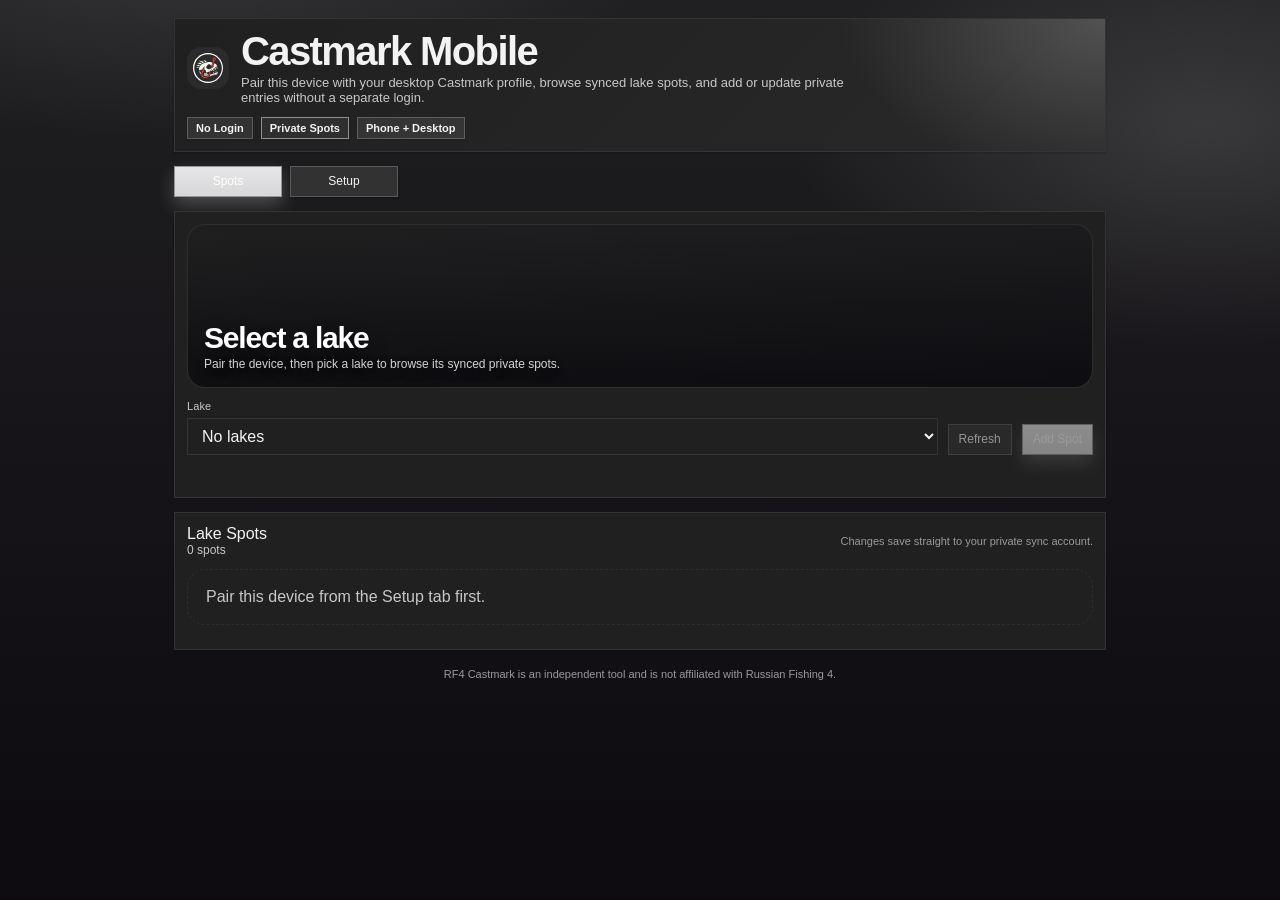
==== commit 9b5f227f: "Enhance mobile device management UI Added styles and functionality for displaying linked devices in " ====
--- a/mobile.html
+++ b/mobile.html
@@ -24,8 +24,8 @@
       min-height: 100vh;
       background:
         radial-gradient(680px 320px at 15% -10%, color-mix(in srgb, var(--accent-glow-soft) 76%, transparent) 0%, transparent 72%),
-        radial-gradient(520px 280px at 95% 15%, color-mix(in srgb, var(--success) 16%, transparent) 0%, transparent 72%),
-        linear-gradient(180deg, color-mix(in srgb, var(--bg-panel-2) 68%, #0e0c12 32%) 0%, var(--bg) 100%);
+        radial-gradient(560px 300px at 94% 14%, color-mix(in srgb, var(--accent) 14%, transparent) 0%, transparent 74%),
+        linear-gradient(180deg, color-mix(in srgb, var(--bg-panel-2) 72%, #120f16 28%) 0%, #0d0a10 100%);
       overflow-x: hidden;
       overflow-y: auto;
     }
@@ -193,6 +193,46 @@
 
     .mobile-pair-form.is-disabled {
       opacity: 0.7;
+    }
+
+    .mobile-device-list {
+      display: grid;
+      gap: 10px;
+      margin-top: 4px;
+    }
+
+    .mobile-device-item {
+      display: grid;
+      gap: 8px;
+      padding: 10px 12px;
+      border-radius: 14px;
+      border: 1px solid color-mix(in srgb, var(--border) 78%, transparent);
+      background: color-mix(in srgb, var(--bg-panel) 78%, transparent);
+    }
+
+    .mobile-device-head {
+      display: flex;
+      align-items: center;
+      justify-content: space-between;
+      gap: 8px;
+      flex-wrap: wrap;
+    }
+
+    .mobile-device-name {
+      font-size: 13px;
+      font-weight: 600;
+      color: var(--text);
+    }
+
+    .mobile-device-meta {
+      font-size: 11px;
+      color: var(--text-muted);
+    }
+
+    .mobile-device-actions {
+      display: flex;
+      gap: 8px;
+      flex-wrap: wrap;
     }
 
     .mobile-map-card {
@@ -488,6 +528,21 @@
       display: flex;
       flex-wrap: wrap;
       gap: 8px;
+    }
+
+    .mobile-page .ui-btn--success,
+    .mobile-page .ui-btn--primary {
+      background:
+        linear-gradient(180deg, color-mix(in srgb, var(--accent) 90%, #fff 10%), color-mix(in srgb, var(--accent-strong, var(--accent)) 88%, #000 12%));
+      border-color: color-mix(in srgb, var(--accent) 66%, #000 34%);
+      color: var(--accent-contrast, #fff);
+      box-shadow: 0 8px 18px color-mix(in srgb, var(--accent) 24%, transparent);
+    }
+
+    .mobile-page .ui-btn--success:hover,
+    .mobile-page .ui-btn--primary:hover {
+      background:
+        linear-gradient(180deg, color-mix(in srgb, var(--accent) 96%, #fff 4%), color-mix(in srgb, var(--accent-strong, var(--accent)) 92%, #000 8%));
     }
 
     @media (max-width: 860px) {
@@ -609,6 +664,7 @@
           <div class="mobile-meta">
             <div class="mobile-meta-label">Linked Devices</div>
             <div id="linked-devices" class="mobile-meta-value">No linked account yet.</div>
+            <div id="linked-devices-list" class="mobile-device-list"></div>
           </div>
 
           <details class="mobile-details">
@@ -733,6 +789,7 @@
       deviceId: document.getElementById("device-id"),
       pairState: document.getElementById("pair-state"),
       linkedDevices: document.getElementById("linked-devices"),
+      linkedDevicesList: document.getElementById("linked-devices-list"),
       pairForm: document.getElementById("pair-form"),
       pairCodeInput: document.getElementById("pair-code-input"),
       pairCodeSubmit: document.getElementById("pair-code-submit"),
@@ -1041,22 +1098,48 @@
       if (!state.paired) {
         els.pairState.textContent = "Not paired to a desktop profile yet.";
         els.linkedDevices.textContent = "No linked account yet.";
+        if (els.linkedDevicesList) els.linkedDevicesList.innerHTML = "";
         syncPairFormState();
         return;
       }
       els.pairState.textContent = `Paired • ${state.devices.length || 1} linked device${(state.devices.length || 1) === 1 ? "" : "s"}`;
       if (!state.devices.length) {
         els.linkedDevices.textContent = "This device is paired, but the device list is unavailable.";
+        if (els.linkedDevicesList) els.linkedDevicesList.innerHTML = "";
         syncPairFormState();
         return;
       }
-      els.linkedDevices.textContent = state.devices
-        .map((device) => {
-          const label = String(device?.deviceLabel || "").trim() || "Castmark Device";
-          const tag = String(device?.submitterId || "").trim();
-          return `${label} (${maskValue(tag, 4, 3)})`;
-        })
-        .join(" • ");
+      els.linkedDevices.textContent = `${state.devices.length} device${state.devices.length === 1 ? "" : "s"} linked to this Castmark private sync account.`;
+      if (els.linkedDevicesList) {
+        const canRemoveDevices = state.devices.length > 1;
+        els.linkedDevicesList.innerHTML = state.devices
+          .map((device) => {
+            const label = String(device?.deviceLabel || "").trim() || "Castmark Device";
+            const tag = String(device?.submitterId || "").trim();
+            const isCurrent = tag === state.submitterId;
+            const linkedLabel = formatDate(device?.linkedAt);
+            const lastSeenLabel = formatDate(device?.lastSeenAt);
+            const versionLabel = String(device?.appVersion || "").trim();
+            const actionLabel = isCurrent ? "Unlink This Device" : "Remove Device";
+            const disabledAttr = canRemoveDevices ? "" : " disabled";
+            return `
+              <div class="mobile-device-item">
+                <div class="mobile-device-head">
+                  <div class="mobile-device-name">${escapeHtml(label)}${isCurrent ? " (This Phone)" : ""}</div>
+                  <span class="mobile-chip">${escapeHtml(maskValue(tag, 4, 3))}</span>
+                </div>
+                <div class="mobile-device-meta">
+                  Linked: ${escapeHtml(linkedLabel)} • Last seen: ${escapeHtml(lastSeenLabel)}${versionLabel ? ` • App ${escapeHtml(versionLabel)}` : ""}
+                </div>
+                <div class="mobile-device-actions">
+                  <button type="button" class="ui-btn ui-btn--surface" data-device-action="copy-id" data-device-id="${escapeHtml(tag)}">Copy ID</button>
+                  <button type="button" class="ui-btn ui-btn--danger" data-device-action="remove" data-device-id="${escapeHtml(tag)}"${disabledAttr}>${actionLabel}</button>
+                </div>
+              </div>
+            `;
+          })
+          .join("");
+      }
       syncPairFormState();
     };
 
@@ -1182,6 +1265,43 @@
       return true;
     };
 
+    const removeLinkedDevice = async (targetSubmitterId) => {
+      const safeTargetSubmitterId = String(targetSubmitterId || "").trim();
+      if (!safeTargetSubmitterId) return false;
+      const removingCurrent = safeTargetSubmitterId === state.submitterId;
+      const confirmed = window.confirm(
+        removingCurrent
+          ? "Unlink this phone from the Castmark private sync account?"
+          : "Remove this linked device from the Castmark private sync account?"
+      );
+      if (!confirmed) return false;
+      const result = await apiFetch("POST", `/v1/private/devices/${encodeURIComponent(safeTargetSubmitterId)}/delete`, {
+        submitterId: state.submitterId
+      });
+      if (!result.ok) {
+        setStatus(els.pairStatus, result.message || "Failed to remove linked device.");
+        return false;
+      }
+      state.devices = Array.isArray(result?.data?.items) ? result.data.items : [];
+      if (result?.data?.removedCurrentDevice) {
+        localStorage.removeItem(STORAGE_KEYS.pairedAt);
+        state.paired = false;
+        state.devices = [];
+        state.allSpotItems = [];
+        state.spots = [];
+        refreshAvailableMaps();
+        renderDevices();
+        syncSpotsForSelectedMap();
+        setActiveView("setup");
+        syncActionState();
+        setStatus(els.pairStatus, "This phone was unlinked from private sync.");
+        return true;
+      }
+      renderDevices();
+      setStatus(els.pairStatus, "Linked device removed.");
+      return true;
+    };
+
     const loadSpots = async ({ quiet = false } = {}) => {
       if (!state.paired) {
         state.allSpotItems = [];
@@ -1496,6 +1616,26 @@
           setStatus(els.pairStatus, "Failed to copy device ID.");
         }
       });
+      els.linkedDevicesList.addEventListener("click", (event) => {
+        const button = event.target instanceof HTMLElement ? event.target.closest("[data-device-action]") : null;
+        if (!(button instanceof HTMLElement)) return;
+        const action = String(button.dataset.deviceAction || "").trim();
+        const submitterId = String(button.dataset.deviceId || "").trim();
+        if (!submitterId) return;
+        if (action === "copy-id") {
+          void navigator.clipboard.writeText(submitterId)
+            .then(() => {
+              setStatus(els.pairStatus, "Linked device ID copied.");
+            })
+            .catch(() => {
+              setStatus(els.pairStatus, "Failed to copy linked device ID.");
+            });
+          return;
+        }
+        if (action === "remove") {
+          void removeLinkedDevice(submitterId);
+        }
+      });
       els.saveApiBase.addEventListener("click", () => {
         const next = setApiBase(els.apiBaseInput.value);
         els.apiBaseInput.value = next;
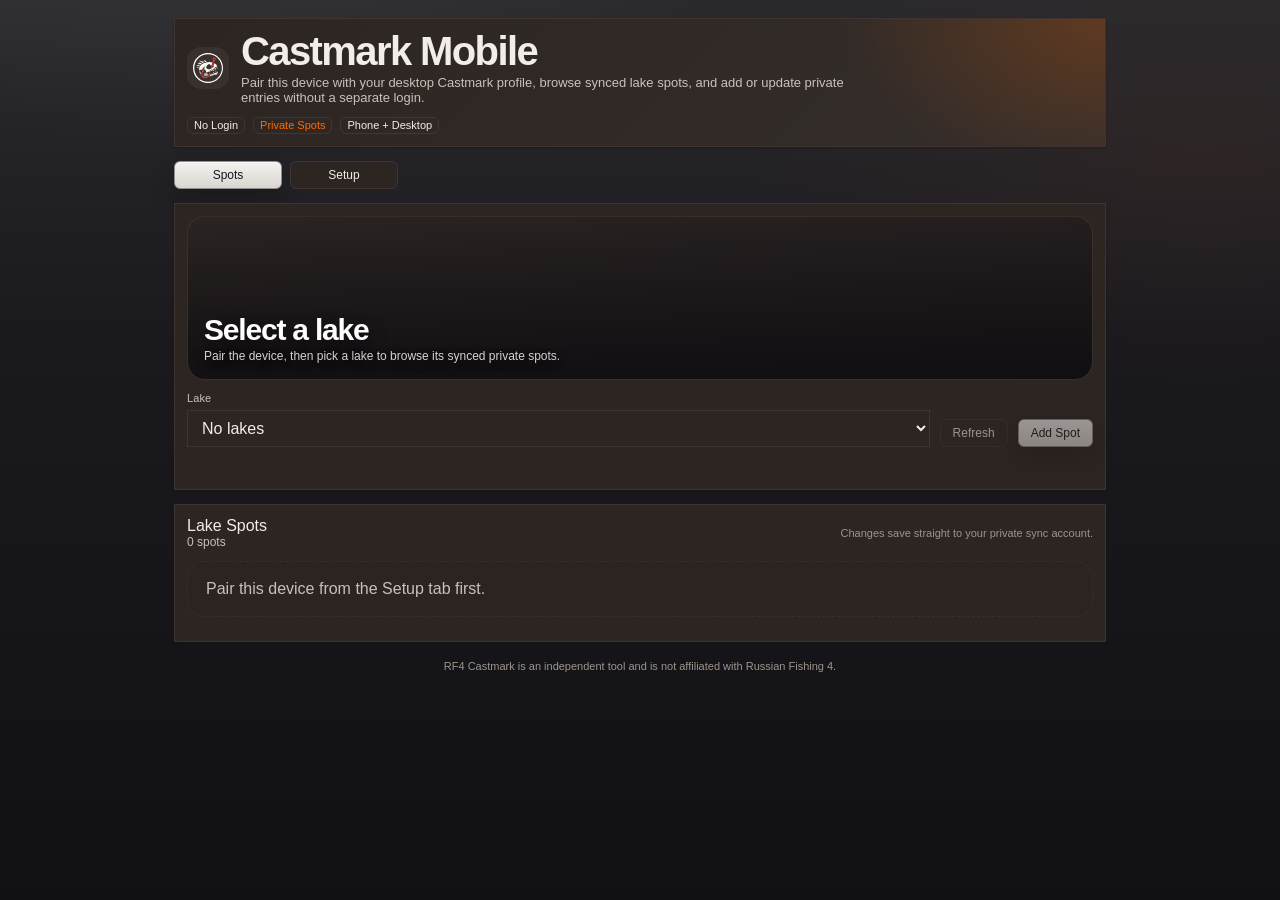
==== commit bd444dd7: "Refactor mobile page styles and update body theme" ====
--- a/mobile.html
+++ b/mobile.html
@@ -23,9 +23,9 @@
     body.mobile-page {
       min-height: 100vh;
       background:
-        radial-gradient(680px 320px at 15% -10%, color-mix(in srgb, var(--accent-glow-soft) 76%, transparent) 0%, transparent 72%),
-        radial-gradient(560px 300px at 94% 14%, color-mix(in srgb, var(--accent) 14%, transparent) 0%, transparent 74%),
-        linear-gradient(180deg, color-mix(in srgb, var(--bg-panel-2) 72%, #120f16 28%) 0%, #0d0a10 100%);
+        radial-gradient(820px 360px at 14% -12%, rgba(255, 255, 255, 0.06) 0%, transparent 72%),
+        radial-gradient(620px 300px at 94% 18%, color-mix(in srgb, var(--accent-glow-soft) 38%, transparent) 0%, transparent 76%),
+        linear-gradient(180deg, #2a292d 0%, #1a191e 38%, #111015 100%);
       overflow-x: hidden;
       overflow-y: auto;
     }
@@ -124,9 +124,13 @@
     }
 
     .mobile-tab[aria-pressed="true"] {
-      background: var(--accent);
-      color: var(--accent-contrast, #fff);
-      border-color: color-mix(in srgb, var(--accent) 70%, transparent);
+      background:
+        linear-gradient(180deg, #f2f0ed 0%, #d9d5d0 100%);
+      color: #17161b;
+      border-color: color-mix(in srgb, #ffffff 46%, var(--border) 54%);
+      box-shadow:
+        0 10px 24px rgba(0, 0, 0, 0.24),
+        inset 0 1px 0 rgba(255, 255, 255, 0.52);
     }
 
     .mobile-view {
@@ -533,16 +537,21 @@
     .mobile-page .ui-btn--success,
     .mobile-page .ui-btn--primary {
       background:
-        linear-gradient(180deg, color-mix(in srgb, var(--accent) 90%, #fff 10%), color-mix(in srgb, var(--accent-strong, var(--accent)) 88%, #000 12%));
-      border-color: color-mix(in srgb, var(--accent) 66%, #000 34%);
-      color: var(--accent-contrast, #fff);
-      box-shadow: 0 8px 18px color-mix(in srgb, var(--accent) 24%, transparent);
+        linear-gradient(180deg, #f4f2ef 0%, #dad6d1 100%);
+      border-color: color-mix(in srgb, #ffffff 44%, var(--border) 56%);
+      color: #17161b;
+      text-shadow: none;
+      box-shadow:
+        0 10px 22px rgba(0, 0, 0, 0.22),
+        inset 0 1px 0 rgba(255, 255, 255, 0.48);
     }
 
     .mobile-page .ui-btn--success:hover,
     .mobile-page .ui-btn--primary:hover {
       background:
-        linear-gradient(180deg, color-mix(in srgb, var(--accent) 96%, #fff 4%), color-mix(in srgb, var(--accent-strong, var(--accent)) 92%, #000 8%));
+        linear-gradient(180deg, #fbfaf8 0%, #e3dfd9 100%);
+      color: #111015;
+      border-color: color-mix(in srgb, #ffffff 52%, var(--border) 48%);
     }
 
     @media (max-width: 860px) {
@@ -570,7 +579,7 @@
     }
   </style>
 </head>
-<body data-theme="default" class="mobile-page">
+<body data-theme="sh-default" class="mobile-page">
   <div class="mobile-shell">
     <section class="ui-card mobile-hero">
       <div class="ui-card-body mobile-hero-body">
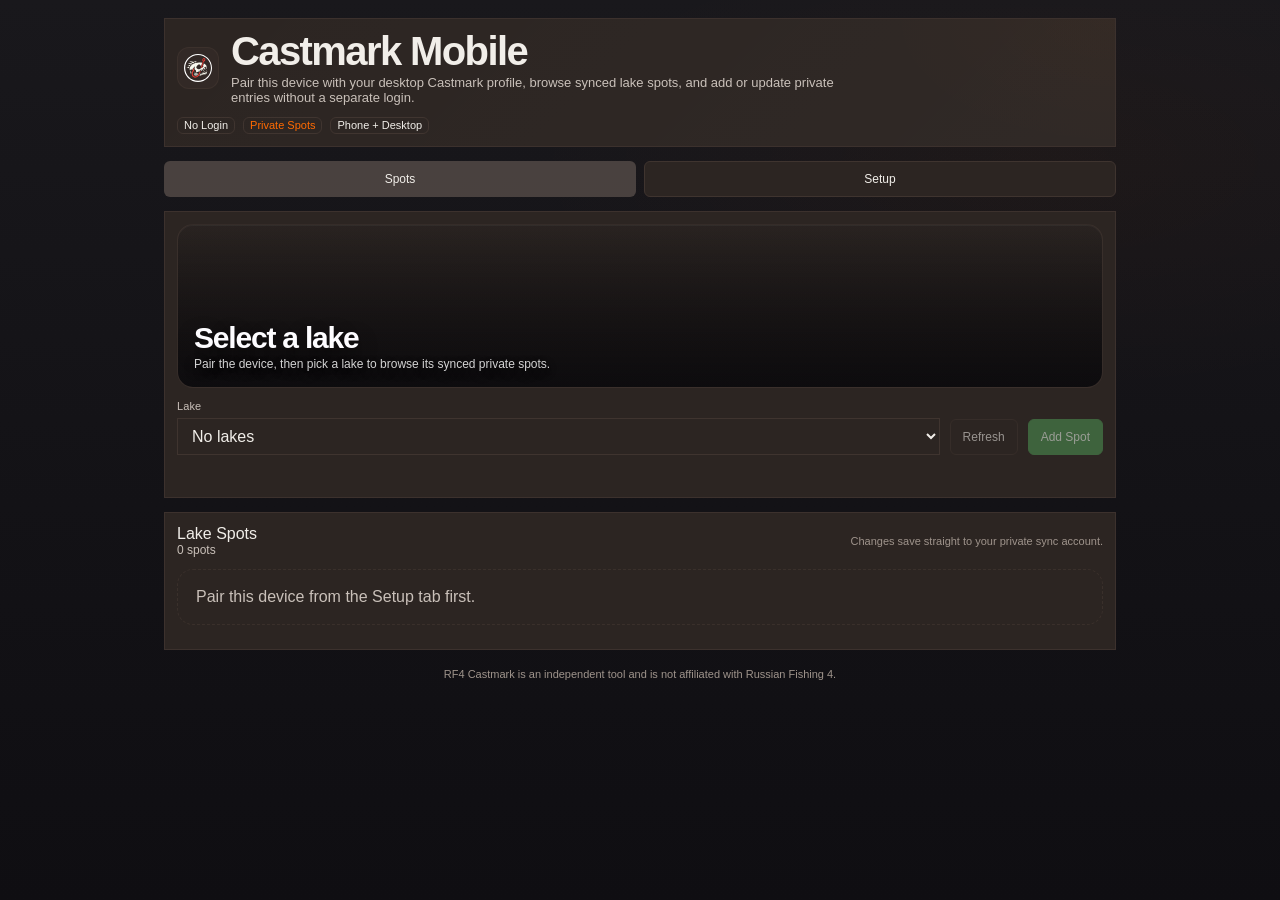
==== commit 6ee4e7ac: "Refactor styles and update button classes in mobile.html" ====
--- a/mobile.html
+++ b/mobile.html
@@ -23,15 +23,14 @@
     body.mobile-page {
       min-height: 100vh;
       background:
-        radial-gradient(820px 360px at 14% -12%, rgba(255, 255, 255, 0.06) 0%, transparent 72%),
-        radial-gradient(620px 300px at 94% 18%, color-mix(in srgb, var(--accent-glow-soft) 38%, transparent) 0%, transparent 76%),
-        linear-gradient(180deg, #2a292d 0%, #1a191e 38%, #111015 100%);
+        radial-gradient(720px 320px at 82% 18%, color-mix(in srgb, var(--accent-glow-soft) 26%, transparent) 0%, transparent 74%),
+        linear-gradient(180deg, #19181c 0%, #131216 56%, #0f0e12 100%);
       overflow-x: hidden;
       overflow-y: auto;
     }
 
     .mobile-shell {
-      width: min(960px, 100%);
+      width: min(980px, 100%);
       margin: 0 auto;
       padding: calc(18px + env(safe-area-inset-top, 0px)) 14px calc(36px + env(safe-area-inset-bottom, 0px));
       display: grid;
@@ -48,8 +47,8 @@
       position: absolute;
       inset: 0;
       background:
-        radial-gradient(360px 220px at 100% 0%, color-mix(in srgb, var(--accent) 22%, transparent) 0%, transparent 74%),
-        linear-gradient(135deg, transparent 0%, color-mix(in srgb, #ffffff 4%, transparent) 100%);
+        radial-gradient(320px 180px at 100% 0%, color-mix(in srgb, var(--accent-glow-soft) 20%, transparent) 0%, transparent 74%),
+        linear-gradient(135deg, transparent 0%, color-mix(in srgb, #ffffff 2%, transparent) 100%);
       pointer-events: none;
     }
 
@@ -68,10 +67,11 @@
     .mobile-brand img {
       width: 42px;
       height: 42px;
-      border-radius: 14px;
-      background: color-mix(in srgb, var(--bg-panel-3) 92%, transparent);
+      border-radius: 12px;
+      border: 1px solid color-mix(in srgb, var(--border) 78%, transparent);
+      background: color-mix(in srgb, var(--bg-panel-2) 90%, transparent);
       padding: 6px;
-      box-shadow: var(--surface-shadow-md);
+      box-shadow: var(--surface-shadow-sm);
     }
 
     .mobile-brand-copy {
@@ -120,17 +120,16 @@
     }
 
     .mobile-tab {
-      min-width: 108px;
+      flex: 1 1 0;
+      min-width: 120px;
+      min-height: 42px;
     }
 
     .mobile-tab[aria-pressed="true"] {
-      background:
-        linear-gradient(180deg, #f2f0ed 0%, #d9d5d0 100%);
-      color: #17161b;
-      border-color: color-mix(in srgb, #ffffff 46%, var(--border) 54%);
-      box-shadow:
-        0 10px 24px rgba(0, 0, 0, 0.24),
-        inset 0 1px 0 rgba(255, 255, 255, 0.52);
+      background: color-mix(in srgb, var(--bg-panel-3) 84%, var(--text) 10%);
+      color: var(--text);
+      border-color: transparent;
+      box-shadow: none;
     }
 
     .mobile-view {
@@ -177,9 +176,9 @@
       display: grid;
       gap: 4px;
       padding: 10px 12px;
-      border: 1px solid color-mix(in srgb, var(--border) 78%, transparent);
-      border-radius: 14px;
-      background: color-mix(in srgb, var(--bg-panel-2) 74%, transparent);
+      border: 1px solid color-mix(in srgb, var(--border) 82%, transparent);
+      border-radius: 12px;
+      background: var(--bg-panel-2);
     }
 
     .mobile-meta-label {
@@ -209,9 +208,9 @@
       display: grid;
       gap: 8px;
       padding: 10px 12px;
-      border-radius: 14px;
-      border: 1px solid color-mix(in srgb, var(--border) 78%, transparent);
-      background: color-mix(in srgb, var(--bg-panel) 78%, transparent);
+      border-radius: 12px;
+      border: 1px solid color-mix(in srgb, var(--border) 82%, transparent);
+      background: var(--bg-panel-2);
     }
 
     .mobile-device-head {
@@ -247,16 +246,16 @@
       position: relative;
       min-height: 164px;
       padding: 16px;
-      border-radius: 18px;
+      border-radius: 16px;
       border: 1px solid color-mix(in srgb, var(--border) 82%, transparent);
       background:
-        linear-gradient(180deg, rgba(8, 8, 12, 0.18), rgba(8, 8, 12, 0.76)),
-        linear-gradient(135deg, color-mix(in srgb, var(--bg-panel-3) 86%, #000 14%), color-mix(in srgb, var(--bg-panel) 80%, #1a1524 20%));
+        linear-gradient(180deg, rgba(8, 8, 12, 0.16), rgba(8, 8, 12, 0.72)),
+        linear-gradient(180deg, color-mix(in srgb, var(--bg-panel-2) 92%, #0a0a0d 8%) 0%, color-mix(in srgb, var(--bg) 96%, #000000 4%) 100%);
       background-position: center;
       background-size: cover;
       display: flex;
       align-items: flex-end;
-      box-shadow: var(--surface-shadow-md);
+      box-shadow: inset 0 1px 0 color-mix(in srgb, #ffffff 4%, transparent);
     }
 
     .mobile-map-copy {
@@ -311,10 +310,10 @@
       display: grid;
       gap: 10px;
       padding: 14px;
-      border-radius: 18px;
+      border-radius: 16px;
       background:
-        linear-gradient(180deg, color-mix(in srgb, var(--bg-panel-2) 90%, transparent), color-mix(in srgb, var(--bg-panel) 92%, transparent));
-      border: 1px solid color-mix(in srgb, var(--border) 78%, transparent);
+        linear-gradient(180deg, color-mix(in srgb, var(--bg-panel-2) 96%, transparent), color-mix(in srgb, var(--bg-panel) 98%, transparent));
+      border: 1px solid color-mix(in srgb, var(--border) 82%, transparent);
       box-shadow: var(--surface-shadow-sm);
     }
 
@@ -355,8 +354,8 @@
     .mobile-chip {
       padding: 6px 10px;
       border-radius: 999px;
-      background: color-mix(in srgb, var(--bg-panel-3) 72%, transparent);
-      border: 1px solid color-mix(in srgb, var(--border) 72%, transparent);
+      background: color-mix(in srgb, var(--bg-panel-3) 88%, transparent);
+      border: 1px solid color-mix(in srgb, var(--border) 78%, transparent);
       color: var(--text-muted);
       font-size: 11px;
       letter-spacing: 0.03em;
@@ -370,10 +369,10 @@
 
     .mobile-empty {
       padding: 18px;
-      border-radius: 18px;
-      border: 1px dashed color-mix(in srgb, var(--border) 72%, transparent);
+      border-radius: 16px;
+      border: 1px dashed color-mix(in srgb, var(--border) 78%, transparent);
       color: var(--text-muted);
-      background: color-mix(in srgb, var(--bg-panel) 72%, transparent);
+      background: var(--bg-panel);
     }
 
     .mobile-status {
@@ -409,10 +408,10 @@
       width: min(760px, 100%);
       max-height: min(86vh, 920px);
       overflow: auto;
-      border-radius: 24px;
-      border: 1px solid color-mix(in srgb, var(--border) 78%, transparent);
+      border-radius: 18px;
+      border: 1px solid color-mix(in srgb, var(--border) 82%, transparent);
       background:
-        linear-gradient(180deg, color-mix(in srgb, var(--bg-panel-2) 96%, transparent), color-mix(in srgb, var(--bg-panel) 94%, transparent));
+        linear-gradient(180deg, color-mix(in srgb, var(--bg-panel-2) 98%, transparent), color-mix(in srgb, var(--bg-panel) 98%, transparent));
       box-shadow: var(--surface-shadow-lg);
       padding: 16px;
       display: grid;
@@ -457,9 +456,9 @@
       justify-content: space-between;
       gap: 12px;
       padding: 10px 12px;
-      border-radius: 14px;
-      background: color-mix(in srgb, var(--bg-panel-2) 78%, transparent);
-      border: 1px solid color-mix(in srgb, var(--border) 72%, transparent);
+      border-radius: 12px;
+      background: var(--bg-panel-2);
+      border: 1px solid color-mix(in srgb, var(--border) 82%, transparent);
     }
 
     .mobile-json-toggle-label {
@@ -515,10 +514,10 @@
     }
 
     details.mobile-details {
-      border: 1px solid color-mix(in srgb, var(--border) 72%, transparent);
-      border-radius: 16px;
+      border: 1px solid color-mix(in srgb, var(--border) 82%, transparent);
+      border-radius: 12px;
       padding: 10px 12px;
-      background: color-mix(in srgb, var(--bg-panel-2) 74%, transparent);
+      background: var(--bg-panel-2);
     }
 
     details.mobile-details > summary {
@@ -534,24 +533,14 @@
       gap: 8px;
     }
 
-    .mobile-page .ui-btn--success,
-    .mobile-page .ui-btn--primary {
-      background:
-        linear-gradient(180deg, #f4f2ef 0%, #dad6d1 100%);
-      border-color: color-mix(in srgb, #ffffff 44%, var(--border) 56%);
-      color: #17161b;
-      text-shadow: none;
-      box-shadow:
-        0 10px 22px rgba(0, 0, 0, 0.22),
-        inset 0 1px 0 rgba(255, 255, 255, 0.48);
-    }
-
-    .mobile-page .ui-btn--success:hover,
-    .mobile-page .ui-btn--primary:hover {
-      background:
-        linear-gradient(180deg, #fbfaf8 0%, #e3dfd9 100%);
-      color: #111015;
-      border-color: color-mix(in srgb, #ffffff 52%, var(--border) 48%);
+    .mobile-page .ui-card {
+      background: var(--bg-panel);
+      border-color: color-mix(in srgb, var(--border) 88%, transparent);
+      box-shadow: var(--surface-shadow-sm);
+    }
+
+    .mobile-page .ui-btn {
+      min-height: 36px;
     }
 
     @media (max-width: 860px) {
@@ -574,7 +563,7 @@
 
       .mobile-sheet {
         padding: 14px;
-        border-radius: 20px;
+        border-radius: 16px;
       }
     }
   </style>
@@ -619,7 +608,7 @@
               <select id="map-select" class="ui-input"></select>
             </div>
             <button id="refresh-spots" type="button" class="ui-btn ui-btn--surface">Refresh</button>
-            <button id="add-spot" type="button" class="ui-btn ui-btn--primary">Add Spot</button>
+            <button id="add-spot" type="button" class="ui-btn ui-btn--success">Add Spot</button>
           </div>
 
           <div id="spots-status" class="mobile-status"></div>
@@ -872,13 +861,13 @@
       if (els.mobileSetupView) els.mobileSetupView.classList.toggle("is-active", !appActive);
       if (els.mobileTabApp) {
         els.mobileTabApp.setAttribute("aria-pressed", appActive ? "true" : "false");
-        els.mobileTabApp.classList.toggle("ui-btn--primary", appActive);
-        els.mobileTabApp.classList.toggle("ui-btn--surface", !appActive);
+        els.mobileTabApp.classList.add("ui-btn--surface");
+        els.mobileTabApp.classList.remove("ui-btn--primary");
       }
       if (els.mobileTabSetup) {
         els.mobileTabSetup.setAttribute("aria-pressed", appActive ? "false" : "true");
-        els.mobileTabSetup.classList.toggle("ui-btn--primary", !appActive);
-        els.mobileTabSetup.classList.toggle("ui-btn--surface", appActive);
+        els.mobileTabSetup.classList.add("ui-btn--surface");
+        els.mobileTabSetup.classList.remove("ui-btn--primary");
       }
     };
 
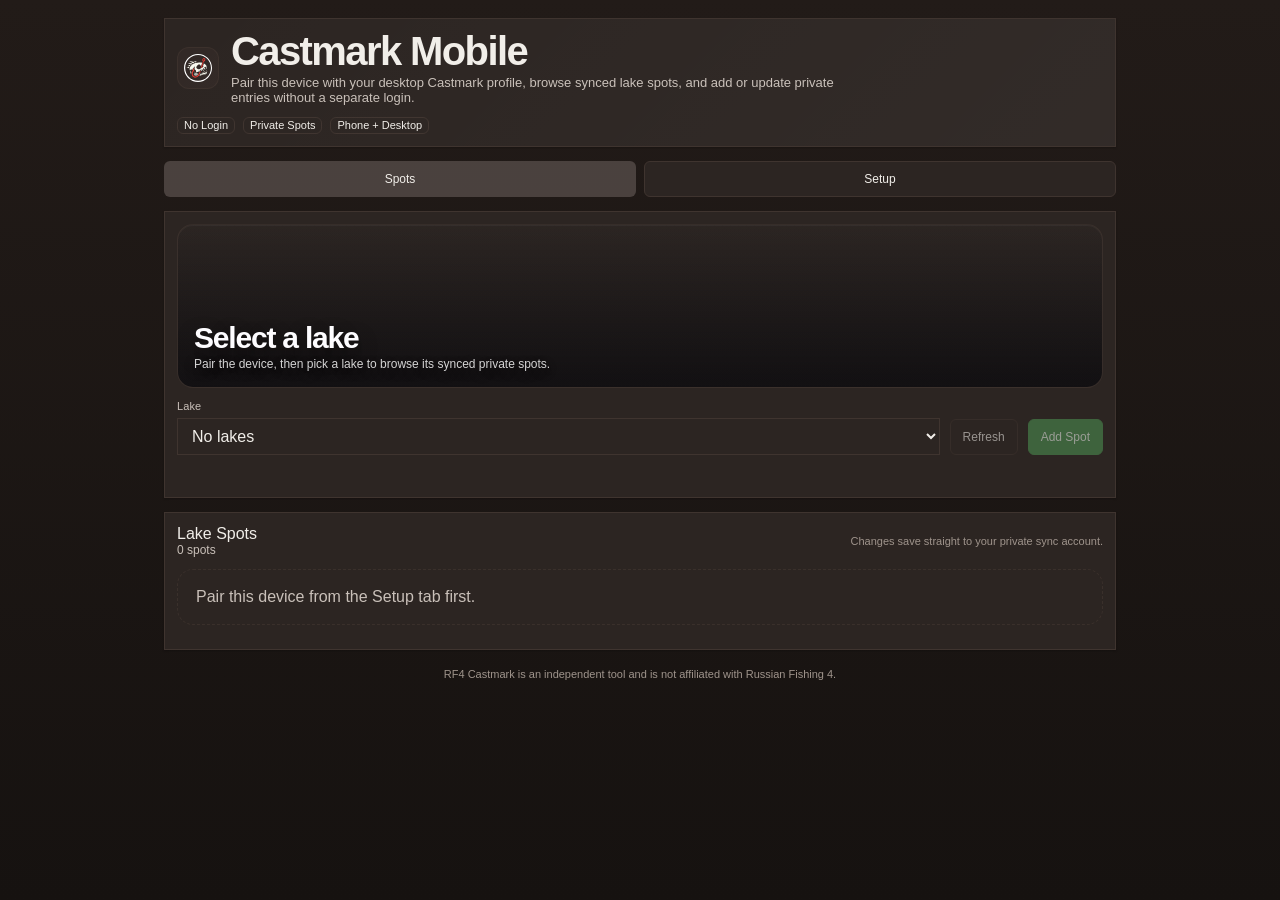
==== commit e00b13f1: "Refactor background styles in mobile.html Updated background styles for mobile page and hero section" ====
--- a/mobile.html
+++ b/mobile.html
@@ -22,9 +22,7 @@
 
     body.mobile-page {
       min-height: 100vh;
-      background:
-        radial-gradient(720px 320px at 82% 18%, color-mix(in srgb, var(--accent-glow-soft) 26%, transparent) 0%, transparent 74%),
-        linear-gradient(180deg, #19181c 0%, #131216 56%, #0f0e12 100%);
+      background: linear-gradient(180deg, var(--overlay-top) 0%, var(--overlay-bottom) 100%);
       overflow-x: hidden;
       overflow-y: auto;
     }
@@ -46,9 +44,7 @@
       content: "";
       position: absolute;
       inset: 0;
-      background:
-        radial-gradient(320px 180px at 100% 0%, color-mix(in srgb, var(--accent-glow-soft) 20%, transparent) 0%, transparent 74%),
-        linear-gradient(135deg, transparent 0%, color-mix(in srgb, #ffffff 2%, transparent) 100%);
+      background: linear-gradient(135deg, transparent 0%, color-mix(in srgb, #ffffff 3%, transparent) 100%);
       pointer-events: none;
     }
 
@@ -250,7 +246,7 @@
       border: 1px solid color-mix(in srgb, var(--border) 82%, transparent);
       background:
         linear-gradient(180deg, rgba(8, 8, 12, 0.16), rgba(8, 8, 12, 0.72)),
-        linear-gradient(180deg, color-mix(in srgb, var(--bg-panel-2) 92%, #0a0a0d 8%) 0%, color-mix(in srgb, var(--bg) 96%, #000000 4%) 100%);
+        linear-gradient(180deg, var(--bg-panel-2) 0%, var(--bg-panel) 100%);
       background-position: center;
       background-size: cover;
       display: flex;
@@ -531,12 +527,6 @@
       display: flex;
       flex-wrap: wrap;
       gap: 8px;
-    }
-
-    .mobile-page .ui-card {
-      background: var(--bg-panel);
-      border-color: color-mix(in srgb, var(--border) 88%, transparent);
-      box-shadow: var(--surface-shadow-sm);
     }
 
     .mobile-page .ui-btn {
@@ -581,7 +571,7 @@
         </div>
         <div class="mobile-badge-row">
           <span class="ui-badge">No Login</span>
-          <span class="ui-badge ui-badge--accent">Private Spots</span>
+          <span class="ui-badge">Private Spots</span>
           <span class="ui-badge">Phone + Desktop</span>
         </div>
       </div>
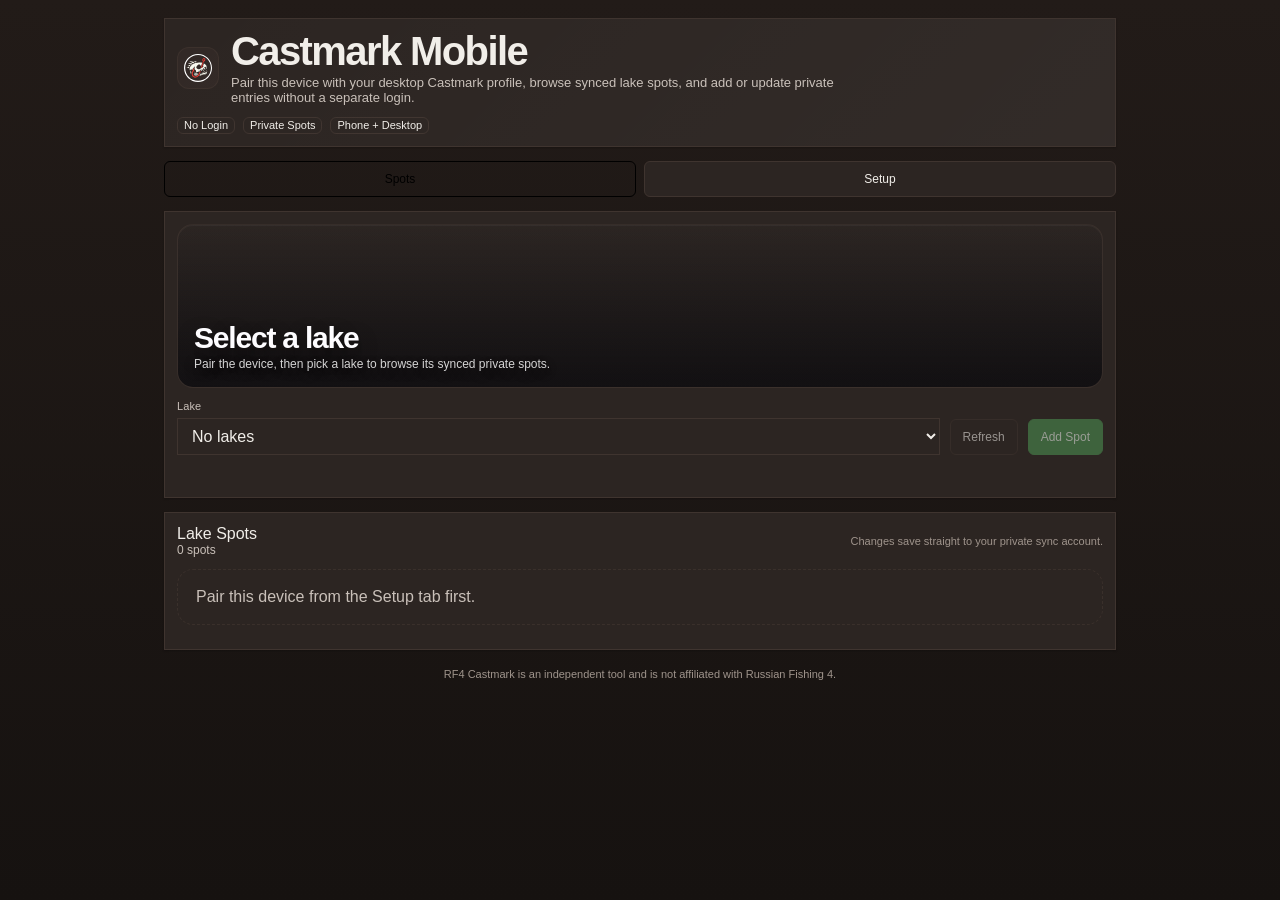
==== commit da891d14: "Update mobile tab styles and body attributes" ====
--- a/mobile.html
+++ b/mobile.html
@@ -122,9 +122,9 @@
     }
 
     .mobile-tab[aria-pressed="true"] {
-      background: color-mix(in srgb, var(--bg-panel-3) 84%, var(--text) 10%);
-      color: var(--text);
-      border-color: transparent;
+      background: var(--ui-btn-tab-active-bg);
+      color: var(--ui-btn-tab-active-fg);
+      border-color: var(--ui-btn-tab-active-border);
       box-shadow: none;
     }
 
@@ -558,7 +558,7 @@
     }
   </style>
 </head>
-<body data-theme="sh-default" class="mobile-page">
+<body data-theme="sh-default" data-theme-foundation="shadcn" class="mobile-page">
   <div class="mobile-shell">
     <section class="ui-card mobile-hero">
       <div class="ui-card-body mobile-hero-body">
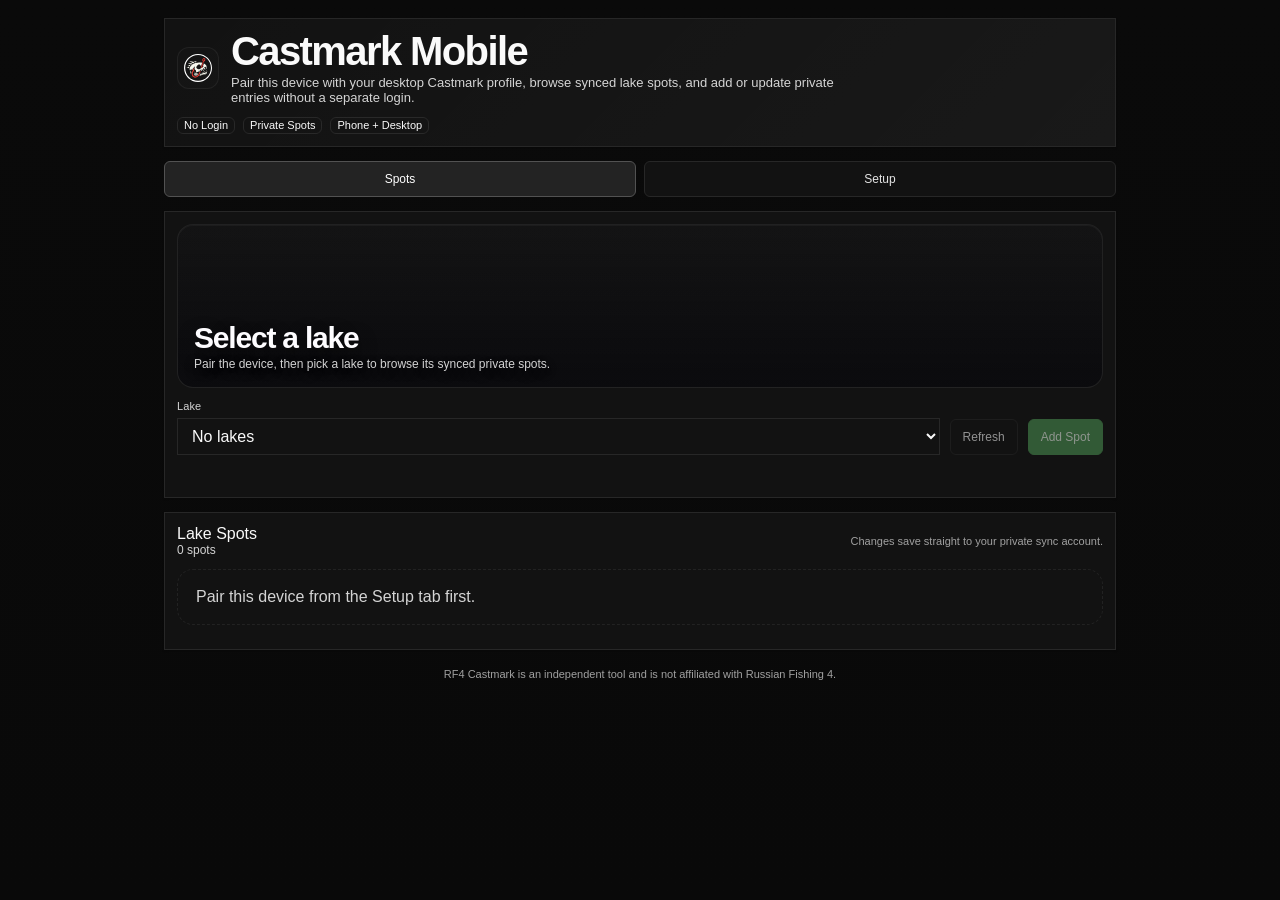
==== commit e1b96d67: "Update mobile.html with new CSS variables and button classes" ====
--- a/mobile.html
+++ b/mobile.html
@@ -21,6 +21,43 @@
     }
 
     body.mobile-page {
+      --bg: #090909;
+      --bg-elev: #0f0f0f;
+      --bg-panel: #121212;
+      --bg-panel-2: #161616;
+      --bg-panel-3: #1d1d1d;
+      --text: #fafafa;
+      --text-muted: #d4d4d4;
+      --text-dim: #a1a1a1;
+      --border: #272727;
+      --border-strong: #3f3f3f;
+      --overlay-top: #0a0a0a;
+      --overlay-bottom: #090909;
+      --ui-card-bg: #111111;
+      --ui-card-border: #272727;
+      --ui-input-bg: #0f0f0f;
+      --ui-input-border: #272727;
+      --ui-btn-surface-bg: #151515;
+      --ui-btn-surface-border: #272727;
+      --ui-btn-surface-fg: #fafafa;
+      --ui-btn-surface-hover-bg: #1e1e1e;
+      --ui-btn-surface-hover-border: #3f3f3f;
+      --ui-btn-surface-hover-fg: #fafafa;
+      --ui-btn-tab-bg: #121212;
+      --ui-btn-tab-border: #272727;
+      --ui-btn-tab-fg: #e4e4e4;
+      --ui-btn-tab-hover-bg: #1d1d1d;
+      --ui-btn-tab-hover-border: #3f3f3f;
+      --ui-btn-tab-hover-fg: #fafafa;
+      --ui-btn-tab-active-bg: #232323;
+      --ui-btn-tab-active-border: #525252;
+      --ui-btn-tab-active-fg: #ffffff;
+      --ui-btn-success-bg: #166534;
+      --ui-btn-success-border: transparent;
+      --ui-btn-success-fg: #dcfce7;
+      --ui-btn-success-hover-bg: #15803d;
+      --ui-btn-success-hover-border: transparent;
+      --ui-btn-success-hover-fg: #dcfce7;
       min-height: 100vh;
       background: linear-gradient(180deg, var(--overlay-top) 0%, var(--overlay-bottom) 100%);
       overflow-x: hidden;
@@ -119,9 +156,21 @@
       flex: 1 1 0;
       min-width: 120px;
       min-height: 42px;
+      --ui-btn-bg: var(--ui-btn-tab-bg);
+      --ui-btn-border: var(--ui-btn-tab-border);
+      --ui-btn-fg: var(--ui-btn-tab-fg);
+      --ui-btn-hover-bg: var(--ui-btn-tab-hover-bg);
+      --ui-btn-hover-border: var(--ui-btn-tab-hover-border);
+      --ui-btn-hover-fg: var(--ui-btn-tab-hover-fg);
     }
 
     .mobile-tab[aria-pressed="true"] {
+      --ui-btn-bg: var(--ui-btn-tab-active-bg);
+      --ui-btn-border: var(--ui-btn-tab-active-border);
+      --ui-btn-fg: var(--ui-btn-tab-active-fg);
+      --ui-btn-hover-bg: var(--ui-btn-tab-active-bg);
+      --ui-btn-hover-border: var(--ui-btn-tab-active-border);
+      --ui-btn-hover-fg: var(--ui-btn-tab-active-fg);
       background: var(--ui-btn-tab-active-bg);
       color: var(--ui-btn-tab-active-fg);
       border-color: var(--ui-btn-tab-active-border);
@@ -578,8 +627,8 @@
     </section>
 
     <div class="mobile-tabs" role="tablist" aria-label="Castmark Mobile sections">
-      <button id="mobile-tab-app" type="button" class="ui-btn ui-btn--surface mobile-tab" aria-pressed="true">Spots</button>
-      <button id="mobile-tab-setup" type="button" class="ui-btn ui-btn--surface mobile-tab" aria-pressed="false">Setup</button>
+      <button id="mobile-tab-app" type="button" class="ui-btn ui-btn--tab mobile-tab" aria-pressed="true">Spots</button>
+      <button id="mobile-tab-setup" type="button" class="ui-btn ui-btn--tab mobile-tab" aria-pressed="false">Setup</button>
     </div>
 
     <section id="mobile-app-view" class="mobile-stack mobile-view is-active">
@@ -851,13 +900,9 @@
       if (els.mobileSetupView) els.mobileSetupView.classList.toggle("is-active", !appActive);
       if (els.mobileTabApp) {
         els.mobileTabApp.setAttribute("aria-pressed", appActive ? "true" : "false");
-        els.mobileTabApp.classList.add("ui-btn--surface");
-        els.mobileTabApp.classList.remove("ui-btn--primary");
       }
       if (els.mobileTabSetup) {
         els.mobileTabSetup.setAttribute("aria-pressed", appActive ? "false" : "true");
-        els.mobileTabSetup.classList.add("ui-btn--surface");
-        els.mobileTabSetup.classList.remove("ui-btn--primary");
       }
     };
 
